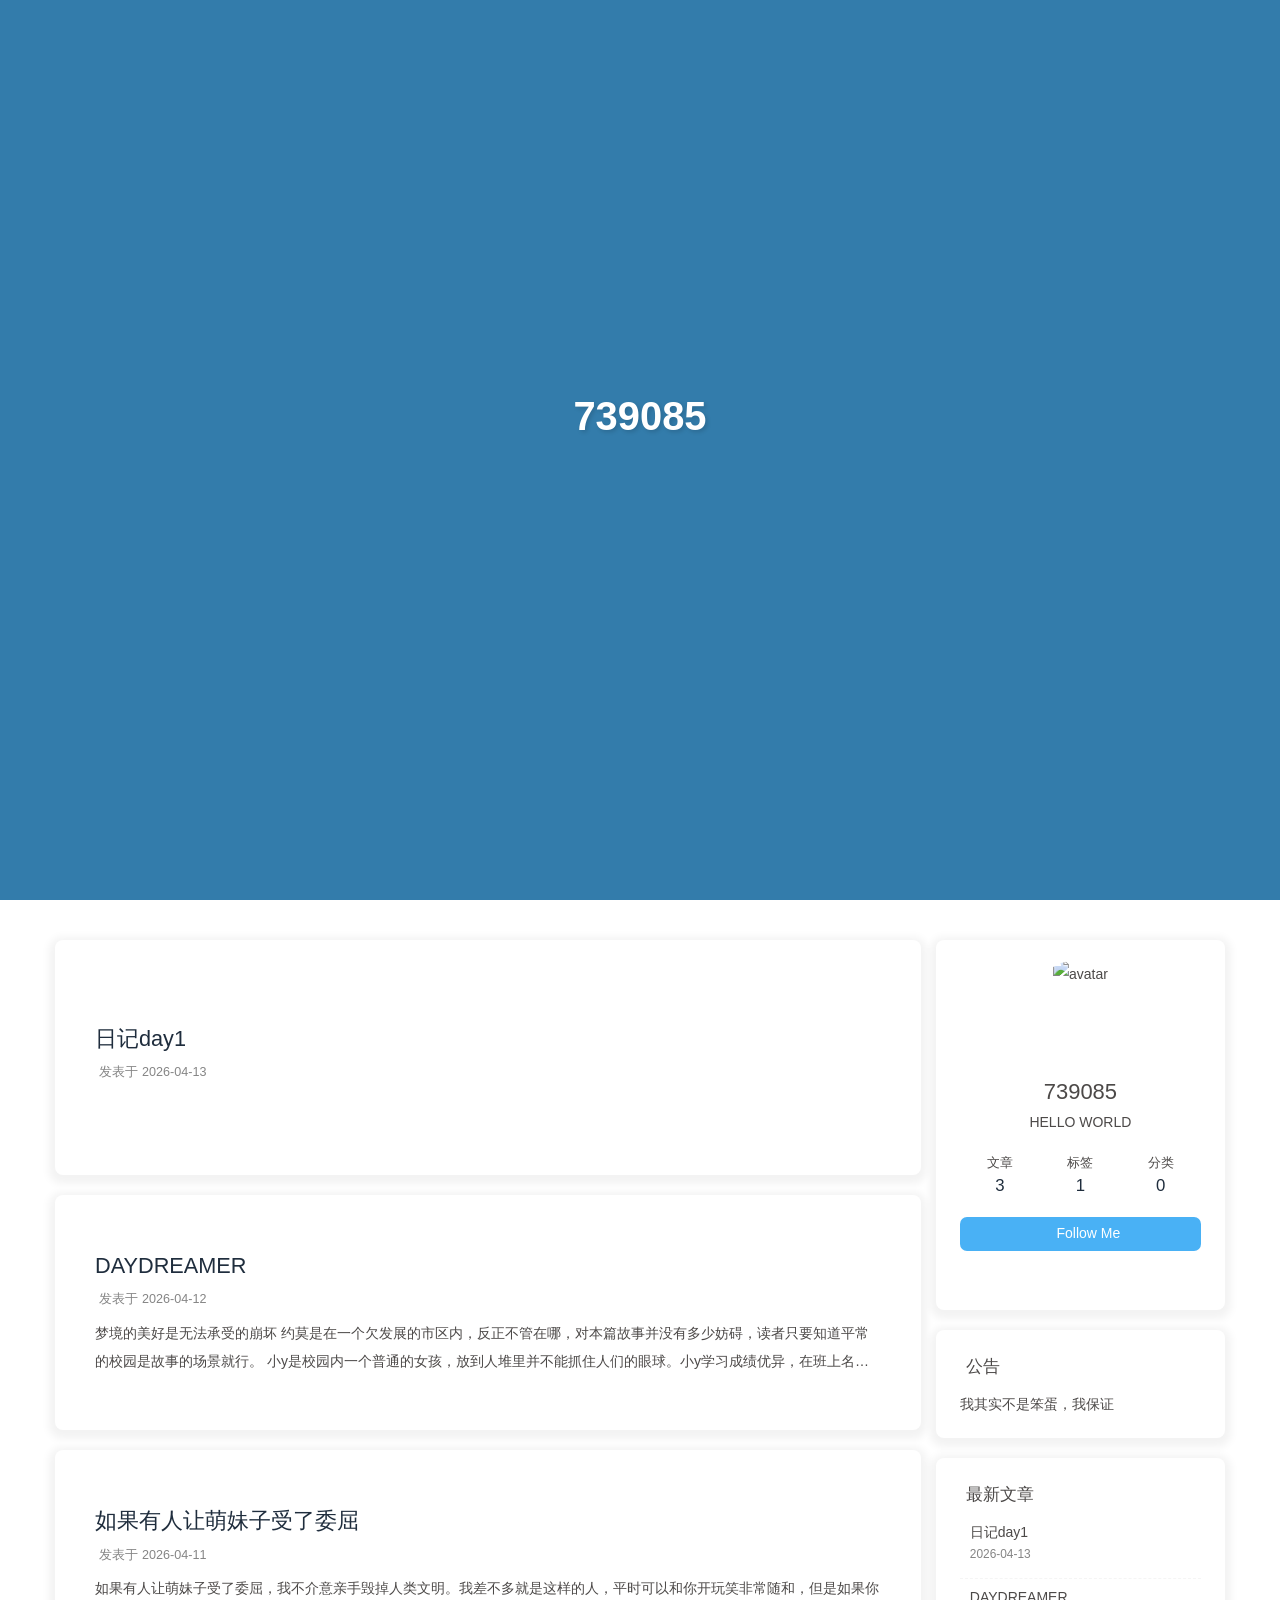
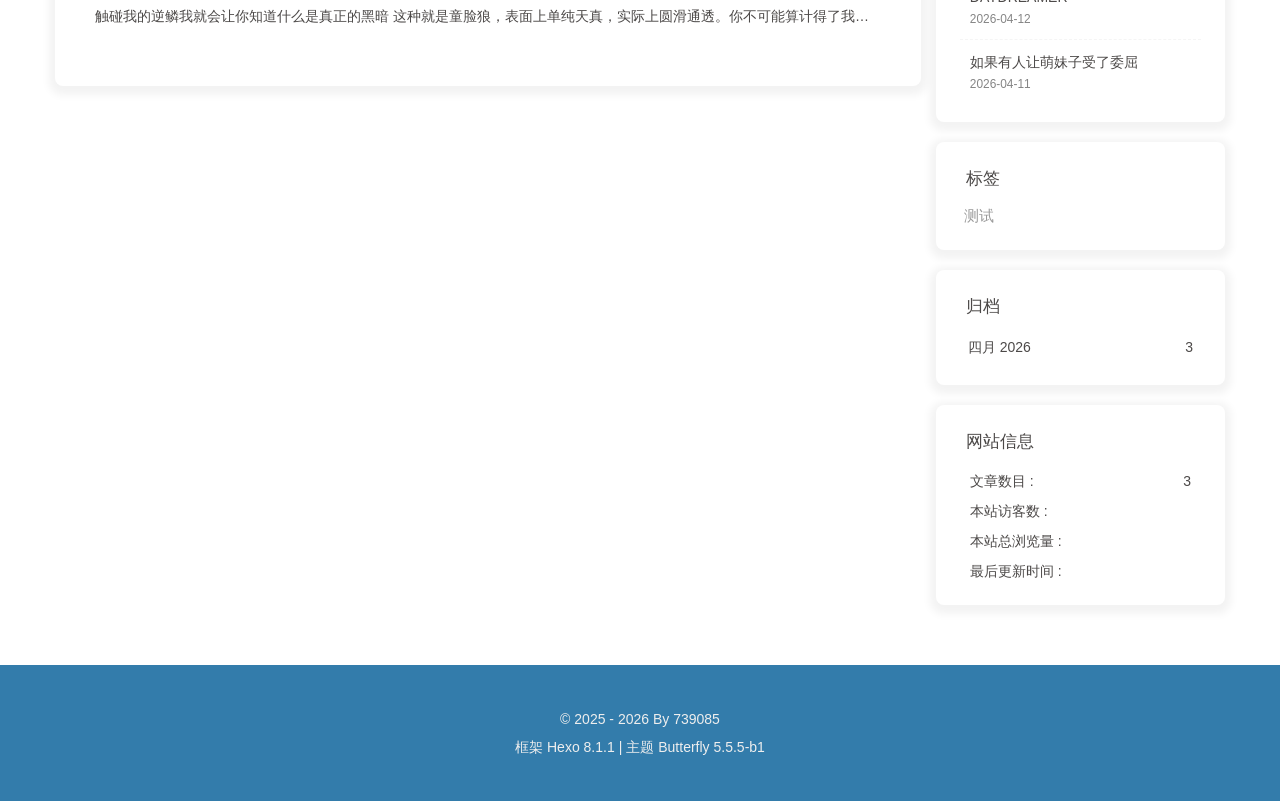
==== index.html @ 6e2aefe9 "Site updated: 2026-04-13 21:39:57" ====
<!DOCTYPE html><html lang="zh-CN" data-theme="light"><head><meta charset="UTF-8"><meta http-equiv="X-UA-Compatible" content="IE=edge"><meta name="viewport" content="width=device-width, initial-scale=1.0,viewport-fit=cover"><title>739085 - 奇点</title><meta name="author" content="739085"><meta name="copyright" content="739085"><meta name="format-detection" content="telephone=no"><meta name="theme-color" content="#ffffff"><meta name="description" content="HELLO WORLD">
<meta property="og:type" content="website">
<meta property="og:title" content="739085">
<meta property="og:url" content="http://example.com/index.html">
<meta property="og:site_name" content="739085">
<meta property="og:description" content="HELLO WORLD">
<meta property="og:locale" content="zh_CN">
<meta property="og:image" content="https://img.cdn1.vip/i/69db8854d2ef4_1775994964.webp">
<meta property="article:author" content="739085">
<meta name="twitter:card" content="summary">
<meta name="twitter:image" content="https://img.cdn1.vip/i/69db8854d2ef4_1775994964.webp"><script type="application/ld+json">{
  "@context": "https://schema.org",
  "@type": "WebSite",
  "name": "739085",
  "alternateName": [
    "奇点",
    "example.com"
  ],
  "url": "http://example.com/"
}</script><link rel="shortcut icon" href="https://img.cdn1.vip/i/69db8854d2ef4_1775994964.webp"><link rel="canonical" href="http://example.com/index.html"><link rel="preconnect" href="//cdn.jsdelivr.net"/><link rel="preconnect" href="//busuanzi.ibruce.info"/><link rel="stylesheet" href="/css/index.css?v=5.5.5-b1"><link rel="stylesheet" href="https://cdn.jsdelivr.net/npm/@fortawesome/fontawesome-free@7.1.0/css/all.min.css"><script>
    (() => {
      
    const saveToLocal = {
      set: (key, value, ttl) => {
        if (!ttl) return
        const expiry = Date.now() + ttl * 86400000
        localStorage.setItem(key, JSON.stringify({ value, expiry }))
      },
      get: key => {
        const itemStr = localStorage.getItem(key)
        if (!itemStr) return undefined
        const { value, expiry } = JSON.parse(itemStr)
        if (Date.now() > expiry) {
          localStorage.removeItem(key)
          return undefined
        }
        return value
      }
    }

    window.btf = {
      saveToLocal,
      getScript: (url, attr = {}) => new Promise((resolve, reject) => {
        const script = document.createElement('script')
        script.src = url
        script.async = true
        Object.entries(attr).forEach(([key, val]) => script.setAttribute(key, val))
        script.onload = script.onreadystatechange = () => {
          if (!script.readyState || /loaded|complete/.test(script.readyState)) resolve()
        }
        script.onerror = reject
        document.head.appendChild(script)
      }),
      getCSS: (url, id) => new Promise((resolve, reject) => {
        const link = document.createElement('link')
        link.rel = 'stylesheet'
        link.href = url
        if (id) link.id = id
        link.onload = link.onreadystatechange = () => {
          if (!link.readyState || /loaded|complete/.test(link.readyState)) resolve()
        }
        link.onerror = reject
        document.head.appendChild(link)
      }),
      addGlobalFn: (key, fn, name = false, parent = window) => {
        if (!false && key.startsWith('pjax')) return
        const globalFn = parent.globalFn || {}
        globalFn[key] = globalFn[key] || {}
        globalFn[key][name || Object.keys(globalFn[key]).length] = fn
        parent.globalFn = globalFn
      }
    }
  
      
      const activateDarkMode = () => {
        document.documentElement.setAttribute('data-theme', 'dark')
        if (document.querySelector('meta[name="theme-color"]') !== null) {
          document.querySelector('meta[name="theme-color"]').setAttribute('content', '#0d0d0d')
        }
      }
      const activateLightMode = () => {
        document.documentElement.setAttribute('data-theme', 'light')
        if (document.querySelector('meta[name="theme-color"]') !== null) {
          document.querySelector('meta[name="theme-color"]').setAttribute('content', '#ffffff')
        }
      }

      btf.activateDarkMode = activateDarkMode
      btf.activateLightMode = activateLightMode

      const theme = saveToLocal.get('theme')
    
          theme === 'dark' ? activateDarkMode() : theme === 'light' ? activateLightMode() : null
        
      
      const asideStatus = saveToLocal.get('aside-status')
      if (asideStatus !== undefined) {
        document.documentElement.classList.toggle('hide-aside', asideStatus === 'hide')
      }
    
      
    const detectApple = () => {
      if (/iPad|iPhone|iPod|Macintosh/.test(navigator.userAgent)) {
        document.documentElement.classList.add('apple')
      }
    }
    detectApple()
  
    })()
  </script><script>const GLOBAL_CONFIG = {
  root: '/',
  algolia: undefined,
  localSearch: undefined,
  translate: undefined,
  highlight: {"plugin":"highlight.js","highlightCopy":true,"highlightLang":true,"highlightHeightLimit":false,"highlightFullpage":false,"highlightMacStyle":true},
  copy: {
    success: '复制成功',
    error: '复制失败',
    noSupport: '浏览器不支持'
  },
  relativeDate: {
    homepage: false,
    post: false
  },
  runtime: '',
  dateSuffix: {
    just: '刚刚',
    min: '分钟前',
    hour: '小时前',
    day: '天前',
    month: '个月前'
  },
  copyright: undefined,
  lightbox: 'null',
  Snackbar: undefined,
  infinitegrid: {
    js: 'https://cdn.jsdelivr.net/npm/@egjs/infinitegrid@4.13.0/dist/infinitegrid.min.js',
    buttonText: '加载更多'
  },
  isPhotoFigcaption: false,
  islazyloadPlugin: false,
  isAnchor: false,
  percent: {
    toc: true,
    rightside: false,
  },
  autoDarkmode: false
}</script><script id="config-diff">var GLOBAL_CONFIG_SITE = {
  title: '739085',
  isHighlightShrink: false,
  isToc: false,
  pageType: 'home'
}</script><meta name="generator" content="Hexo 8.1.1"></head><body><div class="bg-animation" id="web_bg" style="background-image: url(https://img.cdn1.vip/i/69db87c25db3d_1775994818.webp);"></div><div class="page" id="body-wrap"><header class="full_page" id="page-header" style="background-image: url(https://img.cdn1.vip/i/69db87c25db3d_1775994818.webp);"><nav id="nav"><span id="blog-info"><a class="nav-site-title" href="/"><img class="site-icon" src="https://img.cdn1.vip/i/69db8854d2ef4_1775994964.webp" alt="Logo"><span class="site-name">739085</span></a></span><div id="menus"></div></nav><div id="site-info"><h1 id="site-title">739085</h1><div id="site_social_icons"><a class="social-icon" href="https://x.com/739085syy" target="_blank" title="Twitter"><i class="fab fa-twitter" style="color: #1da1f2;"></i></a><a class="social-icon" href="mailto:3023755761@qq.com" target="_blank" title="Email"><i class="fas fa-envelope" style="color: #4a7dbe;"></i></a><a class="social-icon" href="https://space.bilibili.com/411506079" target="_blank" title="Bilibili"><i class="fab fa-bilibili" style="color: #00A1D6;"></i></a><a class="social-icon" href="https://weibo.com/u/7460593080" target="_blank" title="微博"><i class="fab fa-weibo" style="color: #e6162d;"></i></a></div></div><div id="scroll-down"><i class="fas fa-angle-down scroll-down-effects"></i></div></header><main class="layout" id="content-inner"><div class="recent-posts nc" id="recent-posts"><div class="recent-post-items"><div class="recent-post-item"><div class="recent-post-info no-cover"><a class="article-title" href="/2026/04/13/%E6%97%A5%E8%AE%B0day1/" title="日记day1">日记day1</a><div class="article-meta-wrap"><span class="post-meta-date"><i class="far fa-calendar-alt"></i><span class="article-meta-label">发表于</span><time datetime="2026-04-13T13:39:32.000Z" title="发表于 2026-04-13 21:39:32">2026-04-13</time></span></div></div></div><div class="recent-post-item"><div class="recent-post-info no-cover"><a class="article-title" href="/2026/04/12/%E6%B5%8B%E8%AF%952/" title="DAYDREAMER">DAYDREAMER</a><div class="article-meta-wrap"><span class="post-meta-date"><i class="far fa-calendar-alt"></i><span class="article-meta-label">发表于</span><time datetime="2026-04-12T13:01:36.000Z" title="发表于 2026-04-12 21:01:36">2026-04-12</time></span></div><div class="content">梦境的美好是无法承受的崩坏 约莫是在一个欠发展的市区内，反正不管在哪，对本篇故事并没有多少妨碍，读者只要知道平常的校园是故事的场景就行。 小y是校园内一个普通的女孩，放到人堆里并不能抓住人们的眼球。小y学习成绩优异，在班上名列前茅，老师时常夸赞她，并让学生们学习她的刻苦，不过并没什么反响，因为人们都只在乎自己在乎的事情，在枯燥的校园生活中，小y不是能够给他们带来新奇体验的人，所以也就无法被他人在意，更提不上以其为榜样。生活需要愉悦，但交往需要代价，没人愿意费力不讨好，所以没人向她SAY HI。她的性格也决定了她不会主动去和他人发生联系。 她孤僻的性格源于中学时期的一件事。起初，她本是很重视朋友，认为朋友是生活中一缕缕的阳光，照亮了自己的生活。不过一次，朋友在犯了大事后，寻求自己的包庇，小y在经过痛苦的权衡后，选择了真相抑或说是正义，她就像朋友把她推出来一样，将朋友推出来。所以之后她被朋友使用暴力也是再正常不过的事吧，性格变得孤僻也是再正常不过的事吧。但她这次并没有使用真理还是正义保护自己，因为那是朋友，不是吗？不过在此之后，她再也没有交过朋友，当有人想和自己做朋友，最终也因自己的...</div></div></div><div class="recent-post-item"><div class="recent-post-info no-cover"><a class="article-title" href="/2026/04/11/%E6%B5%8B%E8%AF%951/" title="如果有人让萌妹子受了委屈">如果有人让萌妹子受了委屈</a><div class="article-meta-wrap"><span class="post-meta-date"><i class="far fa-calendar-alt"></i><span class="article-meta-label">发表于</span><time datetime="2026-04-11T06:35:50.000Z" title="发表于 2026-04-11 14:35:50">2026-04-11</time></span></div><div class="content">如果有人让萌妹子受了委屈，我不介意亲手毁掉人类文明。我差不多就是这样的人，平时可以和你开玩笑非常随和，但是如果你触碰我的逆鳞我就会让你知道什么是真正的黑暗 这种就是童脸狼，表面上单纯天真，实际上圆滑通透。你不可能算计得了我，因为从一开始你就被我布局了。我是棋手，而你只是棋子，若你违逆我，你会知道什么是残酷和黑暗。我从来不缺雷霆手段也不缺菩萨心肠, 我心中有佛也有魔, 但我把魔深深的封印起来了, 只剩下佛了, 我本想以菩萨心肠面对所有人, 可是有些人非要我把心中的魔解除封印, 那我想问问你们, 当你们面对一个真正的魔现世, 你们还镇的住吗？这样的完美女人就是要溺爱呀，不溺爱难道要怎么办？这么美，这么优秀的女人很难让人不爱吧，你们怎么舍得骂一个这么美的女人？我看你们是真的疯了 </div></div></div></div></div><div class="aside-content" id="aside-content"><div class="card-widget card-info text-center"><div class="avatar-img"><img src="https://img.cdn1.vip/i/69db8854d2ef4_1775994964.webp" onerror="this.onerror=null;this.src='/img/friend_404.gif'" alt="avatar"/></div><div class="author-info-name">739085</div><div class="author-info-description">HELLO WORLD</div><div class="site-data"><a href="/archives/"><div class="headline">文章</div><div class="length-num">3</div></a><a href="/tags/"><div class="headline">标签</div><div class="length-num">1</div></a><a href="/categories/"><div class="headline">分类</div><div class="length-num">0</div></a></div><a id="card-info-btn" target="_blank" rel="noopener" href="https://github.com/3023755761-art"><i class="fab fa-github"></i><span>Follow Me</span></a><div class="card-info-social-icons"><a class="social-icon" href="https://x.com/739085syy" target="_blank" title="Twitter"><i class="fab fa-twitter" style="color: #1da1f2;"></i></a><a class="social-icon" href="mailto:3023755761@qq.com" target="_blank" title="Email"><i class="fas fa-envelope" style="color: #4a7dbe;"></i></a><a class="social-icon" href="https://space.bilibili.com/411506079" target="_blank" title="Bilibili"><i class="fab fa-bilibili" style="color: #00A1D6;"></i></a><a class="social-icon" href="https://weibo.com/u/7460593080" target="_blank" title="微博"><i class="fab fa-weibo" style="color: #e6162d;"></i></a></div></div><div class="card-widget card-announcement"><div class="item-headline"><i class="fas fa-bullhorn fa-shake"></i><span>公告</span></div><div class="announcement_content">我其实不是笨蛋，我保证</div></div><div class="sticky_layout"><div class="card-widget card-recent-post"><div class="item-headline"><i class="fas fa-history"></i><span>最新文章</span></div><div class="aside-list"><div class="aside-list-item no-cover"><div class="content"><a class="title" href="/2026/04/13/%E6%97%A5%E8%AE%B0day1/" title="日记day1">日记day1</a><time datetime="2026-04-13T13:39:32.000Z" title="发表于 2026-04-13 21:39:32">2026-04-13</time></div></div><div class="aside-list-item no-cover"><div class="content"><a class="title" href="/2026/04/12/%E6%B5%8B%E8%AF%952/" title="DAYDREAMER">DAYDREAMER</a><time datetime="2026-04-12T13:01:36.000Z" title="发表于 2026-04-12 21:01:36">2026-04-12</time></div></div><div class="aside-list-item no-cover"><div class="content"><a class="title" href="/2026/04/11/%E6%B5%8B%E8%AF%951/" title="如果有人让萌妹子受了委屈">如果有人让萌妹子受了委屈</a><time datetime="2026-04-11T06:35:50.000Z" title="发表于 2026-04-11 14:35:50">2026-04-11</time></div></div></div></div><div class="card-widget card-tags"><div class="item-headline"><i class="fas fa-tags"></i><span>标签</span></div><div class="card-tag-cloud"><a href="/tags/%E6%B5%8B%E8%AF%95/" style="font-size: 1.1em; color: #999">测试</a></div></div><div class="card-widget card-archives">
    <div class="item-headline">
      <i class="fas fa-archive"></i>
      <span>归档</span>
      
    </div>
  
    <ul class="card-archive-list">
      
        <li class="card-archive-list-item">
          <a class="card-archive-list-link" href="/archives/2026/04/">
            <span class="card-archive-list-date">
              四月 2026
            </span>
            <span class="card-archive-list-count">3</span>
          </a>
        </li>
      
    </ul>
  </div><div class="card-widget card-webinfo"><div class="item-headline"><i class="fas fa-chart-line"></i><span>网站信息</span></div><div class="webinfo"><div class="webinfo-item"><div class="item-name">文章数目 :</div><div class="item-count">3</div></div><div class="webinfo-item"><div class="item-name">本站访客数 :</div><div class="item-count" id="busuanzi_value_site_uv"><i class="fa-solid fa-spinner fa-spin"></i></div></div><div class="webinfo-item"><div class="item-name">本站总浏览量 :</div><div class="item-count" id="busuanzi_value_site_pv"><i class="fa-solid fa-spinner fa-spin"></i></div></div><div class="webinfo-item"><div class="item-name">最后更新时间 :</div><div class="item-count" id="last-push-date" data-lastPushDate="2026-04-13T13:39:54.708Z"><i class="fa-solid fa-spinner fa-spin"></i></div></div></div></div></div></div></main><footer id="footer" style="background-image: url(https://img.cdn1.vip/i/69db87c25db3d_1775994818.webp);"><div class="footer-other"><div class="footer-copyright"><span class="copyright">&copy;&nbsp;2025 - 2026 By 739085</span><span class="framework-info"><span>框架 </span><a target="_blank" rel="noopener" href="https://hexo.io">Hexo 8.1.1</a><span class="footer-separator">|</span><span>主题 </span><a target="_blank" rel="noopener" href="https://github.com/jerryc127/hexo-theme-butterfly">Butterfly 5.5.5-b1</a></span></div></div></footer></div><div id="rightside"><div id="rightside-config-hide"><button id="darkmode" type="button" title="日间和夜间模式切换"><i class="fas fa-adjust"></i></button><button id="hide-aside-btn" type="button" title="单栏和双栏切换"><i class="fas fa-arrows-alt-h"></i></button></div><div id="rightside-config-show"><button id="rightside-config" type="button" title="设置"><i class="fas fa-cog fa-spin"></i></button><button id="go-up" type="button" title="回到顶部"><span class="scroll-percent"></span><i class="fas fa-arrow-up"></i></button></div></div><div><script src="/js/utils.js?v=5.5.5-b1"></script><script src="/js/main.js?v=5.5.5-b1"></script><div class="js-pjax"></div><script async data-pjax src="//busuanzi.ibruce.info/busuanzi/2.3/busuanzi.pure.mini.js"></script></div></body></html>
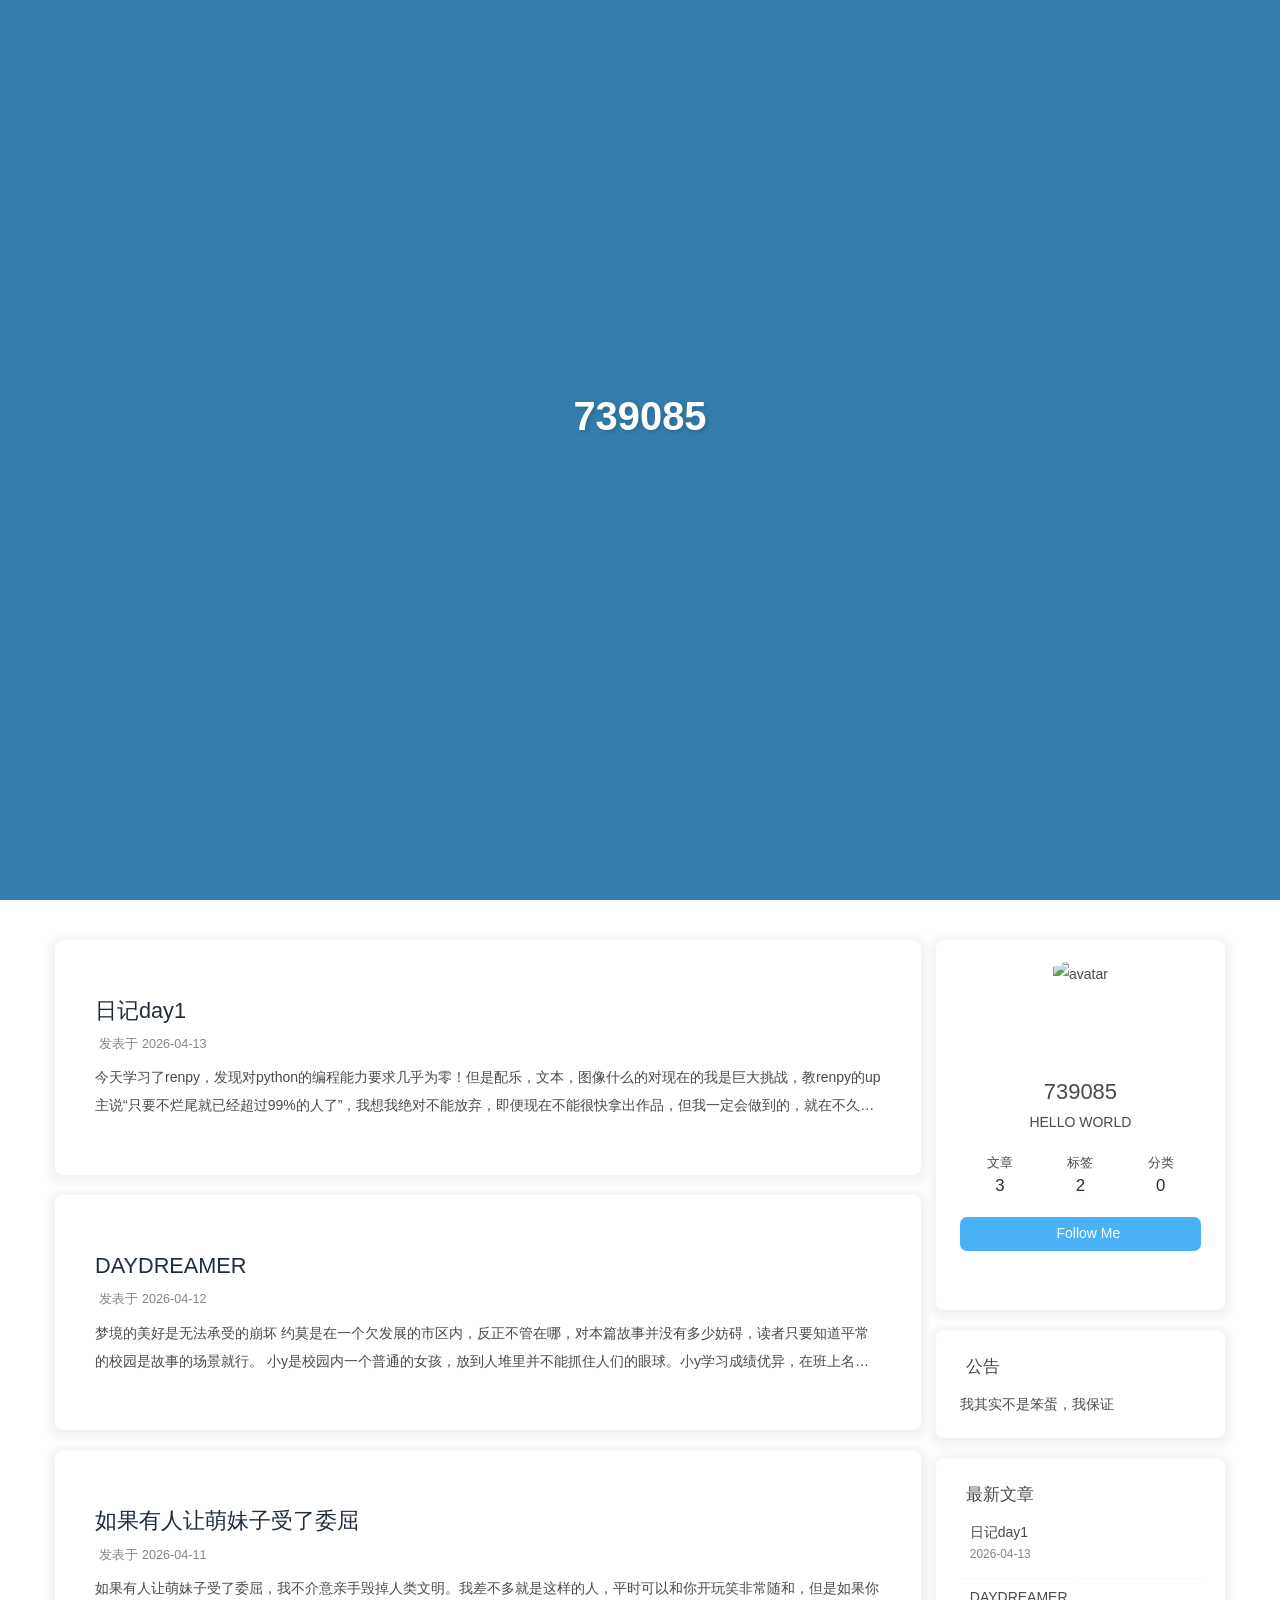
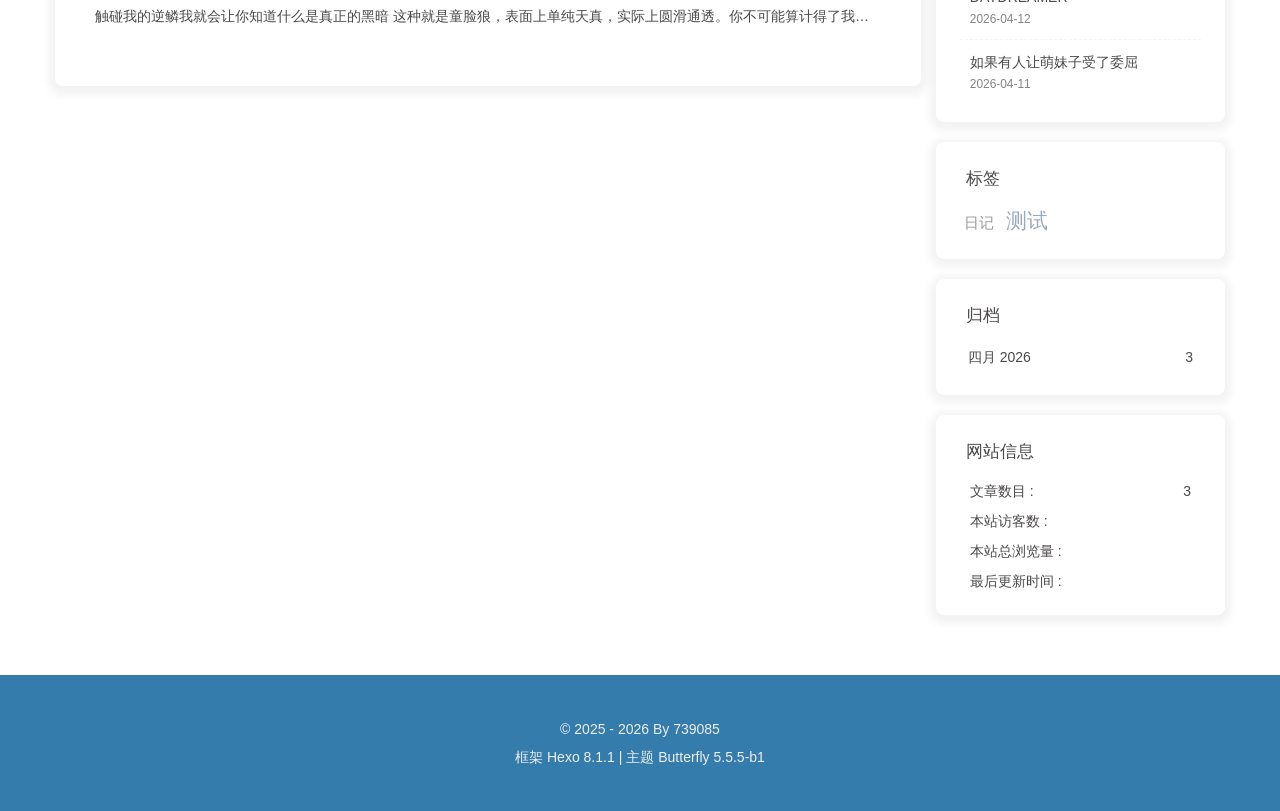
==== commit 7db5eef5: "Site updated: 2026-04-14 17:29:22" ====
--- a/index.html
+++ b/index.html
@@ -150,7 +150,7 @@
   isHighlightShrink: false,
   isToc: false,
   pageType: 'home'
-}</script><meta name="generator" content="Hexo 8.1.1"></head><body><div class="bg-animation" id="web_bg" style="background-image: url(https://img.cdn1.vip/i/69db87c25db3d_1775994818.webp);"></div><div class="page" id="body-wrap"><header class="full_page" id="page-header" style="background-image: url(https://img.cdn1.vip/i/69db87c25db3d_1775994818.webp);"><nav id="nav"><span id="blog-info"><a class="nav-site-title" href="/"><img class="site-icon" src="https://img.cdn1.vip/i/69db8854d2ef4_1775994964.webp" alt="Logo"><span class="site-name">739085</span></a></span><div id="menus"></div></nav><div id="site-info"><h1 id="site-title">739085</h1><div id="site_social_icons"><a class="social-icon" href="https://x.com/739085syy" target="_blank" title="Twitter"><i class="fab fa-twitter" style="color: #1da1f2;"></i></a><a class="social-icon" href="mailto:3023755761@qq.com" target="_blank" title="Email"><i class="fas fa-envelope" style="color: #4a7dbe;"></i></a><a class="social-icon" href="https://space.bilibili.com/411506079" target="_blank" title="Bilibili"><i class="fab fa-bilibili" style="color: #00A1D6;"></i></a><a class="social-icon" href="https://weibo.com/u/7460593080" target="_blank" title="微博"><i class="fab fa-weibo" style="color: #e6162d;"></i></a></div></div><div id="scroll-down"><i class="fas fa-angle-down scroll-down-effects"></i></div></header><main class="layout" id="content-inner"><div class="recent-posts nc" id="recent-posts"><div class="recent-post-items"><div class="recent-post-item"><div class="recent-post-info no-cover"><a class="article-title" href="/2026/04/13/%E6%97%A5%E8%AE%B0day1/" title="日记day1">日记day1</a><div class="article-meta-wrap"><span class="post-meta-date"><i class="far fa-calendar-alt"></i><span class="article-meta-label">发表于</span><time datetime="2026-04-13T13:39:32.000Z" title="发表于 2026-04-13 21:39:32">2026-04-13</time></span></div></div></div><div class="recent-post-item"><div class="recent-post-info no-cover"><a class="article-title" href="/2026/04/12/%E6%B5%8B%E8%AF%952/" title="DAYDREAMER">DAYDREAMER</a><div class="article-meta-wrap"><span class="post-meta-date"><i class="far fa-calendar-alt"></i><span class="article-meta-label">发表于</span><time datetime="2026-04-12T13:01:36.000Z" title="发表于 2026-04-12 21:01:36">2026-04-12</time></span></div><div class="content">梦境的美好是无法承受的崩坏 约莫是在一个欠发展的市区内，反正不管在哪，对本篇故事并没有多少妨碍，读者只要知道平常的校园是故事的场景就行。 小y是校园内一个普通的女孩，放到人堆里并不能抓住人们的眼球。小y学习成绩优异，在班上名列前茅，老师时常夸赞她，并让学生们学习她的刻苦，不过并没什么反响，因为人们都只在乎自己在乎的事情，在枯燥的校园生活中，小y不是能够给他们带来新奇体验的人，所以也就无法被他人在意，更提不上以其为榜样。生活需要愉悦，但交往需要代价，没人愿意费力不讨好，所以没人向她SAY HI。她的性格也决定了她不会主动去和他人发生联系。 她孤僻的性格源于中学时期的一件事。起初，她本是很重视朋友，认为朋友是生活中一缕缕的阳光，照亮了自己的生活。不过一次，朋友在犯了大事后，寻求自己的包庇，小y在经过痛苦的权衡后，选择了真相抑或说是正义，她就像朋友把她推出来一样，将朋友推出来。所以之后她被朋友使用暴力也是再正常不过的事吧，性格变得孤僻也是再正常不过的事吧。但她这次并没有使用真理还是正义保护自己，因为那是朋友，不是吗？不过在此之后，她再也没有交过朋友，当有人想和自己做朋友，最终也因自己的...</div></div></div><div class="recent-post-item"><div class="recent-post-info no-cover"><a class="article-title" href="/2026/04/11/%E6%B5%8B%E8%AF%951/" title="如果有人让萌妹子受了委屈">如果有人让萌妹子受了委屈</a><div class="article-meta-wrap"><span class="post-meta-date"><i class="far fa-calendar-alt"></i><span class="article-meta-label">发表于</span><time datetime="2026-04-11T06:35:50.000Z" title="发表于 2026-04-11 14:35:50">2026-04-11</time></span></div><div class="content">如果有人让萌妹子受了委屈，我不介意亲手毁掉人类文明。我差不多就是这样的人，平时可以和你开玩笑非常随和，但是如果你触碰我的逆鳞我就会让你知道什么是真正的黑暗 这种就是童脸狼，表面上单纯天真，实际上圆滑通透。你不可能算计得了我，因为从一开始你就被我布局了。我是棋手，而你只是棋子，若你违逆我，你会知道什么是残酷和黑暗。我从来不缺雷霆手段也不缺菩萨心肠, 我心中有佛也有魔, 但我把魔深深的封印起来了, 只剩下佛了, 我本想以菩萨心肠面对所有人, 可是有些人非要我把心中的魔解除封印, 那我想问问你们, 当你们面对一个真正的魔现世, 你们还镇的住吗？这样的完美女人就是要溺爱呀，不溺爱难道要怎么办？这么美，这么优秀的女人很难让人不爱吧，你们怎么舍得骂一个这么美的女人？我看你们是真的疯了 </div></div></div></div></div><div class="aside-content" id="aside-content"><div class="card-widget card-info text-center"><div class="avatar-img"><img src="https://img.cdn1.vip/i/69db8854d2ef4_1775994964.webp" onerror="this.onerror=null;this.src='/img/friend_404.gif'" alt="avatar"/></div><div class="author-info-name">739085</div><div class="author-info-description">HELLO WORLD</div><div class="site-data"><a href="/archives/"><div class="headline">文章</div><div class="length-num">3</div></a><a href="/tags/"><div class="headline">标签</div><div class="length-num">1</div></a><a href="/categories/"><div class="headline">分类</div><div class="length-num">0</div></a></div><a id="card-info-btn" target="_blank" rel="noopener" href="https://github.com/3023755761-art"><i class="fab fa-github"></i><span>Follow Me</span></a><div class="card-info-social-icons"><a class="social-icon" href="https://x.com/739085syy" target="_blank" title="Twitter"><i class="fab fa-twitter" style="color: #1da1f2;"></i></a><a class="social-icon" href="mailto:3023755761@qq.com" target="_blank" title="Email"><i class="fas fa-envelope" style="color: #4a7dbe;"></i></a><a class="social-icon" href="https://space.bilibili.com/411506079" target="_blank" title="Bilibili"><i class="fab fa-bilibili" style="color: #00A1D6;"></i></a><a class="social-icon" href="https://weibo.com/u/7460593080" target="_blank" title="微博"><i class="fab fa-weibo" style="color: #e6162d;"></i></a></div></div><div class="card-widget card-announcement"><div class="item-headline"><i class="fas fa-bullhorn fa-shake"></i><span>公告</span></div><div class="announcement_content">我其实不是笨蛋，我保证</div></div><div class="sticky_layout"><div class="card-widget card-recent-post"><div class="item-headline"><i class="fas fa-history"></i><span>最新文章</span></div><div class="aside-list"><div class="aside-list-item no-cover"><div class="content"><a class="title" href="/2026/04/13/%E6%97%A5%E8%AE%B0day1/" title="日记day1">日记day1</a><time datetime="2026-04-13T13:39:32.000Z" title="发表于 2026-04-13 21:39:32">2026-04-13</time></div></div><div class="aside-list-item no-cover"><div class="content"><a class="title" href="/2026/04/12/%E6%B5%8B%E8%AF%952/" title="DAYDREAMER">DAYDREAMER</a><time datetime="2026-04-12T13:01:36.000Z" title="发表于 2026-04-12 21:01:36">2026-04-12</time></div></div><div class="aside-list-item no-cover"><div class="content"><a class="title" href="/2026/04/11/%E6%B5%8B%E8%AF%951/" title="如果有人让萌妹子受了委屈">如果有人让萌妹子受了委屈</a><time datetime="2026-04-11T06:35:50.000Z" title="发表于 2026-04-11 14:35:50">2026-04-11</time></div></div></div></div><div class="card-widget card-tags"><div class="item-headline"><i class="fas fa-tags"></i><span>标签</span></div><div class="card-tag-cloud"><a href="/tags/%E6%B5%8B%E8%AF%95/" style="font-size: 1.1em; color: #999">测试</a></div></div><div class="card-widget card-archives">
+}</script><meta name="generator" content="Hexo 8.1.1"></head><body><div class="bg-animation" id="web_bg" style="background-image: url(https://img.cdn1.vip/i/69db87c25db3d_1775994818.webp);"></div><div class="page" id="body-wrap"><header class="full_page" id="page-header" style="background-image: url(https://img.cdn1.vip/i/69db87c25db3d_1775994818.webp);"><nav id="nav"><span id="blog-info"><a class="nav-site-title" href="/"><img class="site-icon" src="https://img.cdn1.vip/i/69db8854d2ef4_1775994964.webp" alt="Logo"><span class="site-name">739085</span></a></span><div id="menus"></div></nav><div id="site-info"><h1 id="site-title">739085</h1><div id="site_social_icons"><a class="social-icon" href="https://x.com/739085syy" target="_blank" title="Twitter"><i class="fab fa-twitter" style="color: #1da1f2;"></i></a><a class="social-icon" href="mailto:3023755761@qq.com" target="_blank" title="Email"><i class="fas fa-envelope" style="color: #4a7dbe;"></i></a><a class="social-icon" href="https://space.bilibili.com/411506079" target="_blank" title="Bilibili"><i class="fab fa-bilibili" style="color: #00A1D6;"></i></a><a class="social-icon" href="https://weibo.com/u/7460593080" target="_blank" title="微博"><i class="fab fa-weibo" style="color: #e6162d;"></i></a></div></div><div id="scroll-down"><i class="fas fa-angle-down scroll-down-effects"></i></div></header><main class="layout" id="content-inner"><div class="recent-posts nc" id="recent-posts"><div class="recent-post-items"><div class="recent-post-item"><div class="recent-post-info no-cover"><a class="article-title" href="/2026/04/13/%E6%97%A5%E8%AE%B0day1/" title="日记day1">日记day1</a><div class="article-meta-wrap"><span class="post-meta-date"><i class="far fa-calendar-alt"></i><span class="article-meta-label">发表于</span><time datetime="2026-04-13T13:39:32.000Z" title="发表于 2026-04-13 21:39:32">2026-04-13</time></span></div><div class="content">今天学习了renpy，发现对python的编程能力要求几乎为零！但是配乐，文本，图像什么的对现在的我是巨大挑战，教renpy的up主说“只要不烂尾就已经超过99%的人了”，我想我绝对不能放弃，即便现在不能很快拿出作品，但我一定会做到的，就在不久的将来。 【【四小时速成Renpy】python也要谈恋爱！零基础-&gt;精通galgame制作】 https://www.bilibili.com/video/BV19y4y1e7UV/?p=2&amp;share_source=copy_web&amp;vd_source=ecb0dcc53cae4f696c45b1fbf02b7b03 </div></div></div><div class="recent-post-item"><div class="recent-post-info no-cover"><a class="article-title" href="/2026/04/12/%E6%B5%8B%E8%AF%952/" title="DAYDREAMER">DAYDREAMER</a><div class="article-meta-wrap"><span class="post-meta-date"><i class="far fa-calendar-alt"></i><span class="article-meta-label">发表于</span><time datetime="2026-04-12T13:01:36.000Z" title="发表于 2026-04-12 21:01:36">2026-04-12</time></span></div><div class="content">梦境的美好是无法承受的崩坏 约莫是在一个欠发展的市区内，反正不管在哪，对本篇故事并没有多少妨碍，读者只要知道平常的校园是故事的场景就行。 小y是校园内一个普通的女孩，放到人堆里并不能抓住人们的眼球。小y学习成绩优异，在班上名列前茅，老师时常夸赞她，并让学生们学习她的刻苦，不过并没什么反响，因为人们都只在乎自己在乎的事情，在枯燥的校园生活中，小y不是能够给他们带来新奇体验的人，所以也就无法被他人在意，更提不上以其为榜样。生活需要愉悦，但交往需要代价，没人愿意费力不讨好，所以没人向她SAY HI。她的性格也决定了她不会主动去和他人发生联系。 她孤僻的性格源于中学时期的一件事。起初，她本是很重视朋友，认为朋友是生活中一缕缕的阳光，照亮了自己的生活。不过一次，朋友在犯了大事后，寻求自己的包庇，小y在经过痛苦的权衡后，选择了真相抑或说是正义，她就像朋友把她推出来一样，将朋友推出来。所以之后她被朋友使用暴力也是再正常不过的事吧，性格变得孤僻也是再正常不过的事吧。但她这次并没有使用真理还是正义保护自己，因为那是朋友，不是吗？不过在此之后，她再也没有交过朋友，当有人想和自己做朋友，最终也因自己的...</div></div></div><div class="recent-post-item"><div class="recent-post-info no-cover"><a class="article-title" href="/2026/04/11/%E6%B5%8B%E8%AF%951/" title="如果有人让萌妹子受了委屈">如果有人让萌妹子受了委屈</a><div class="article-meta-wrap"><span class="post-meta-date"><i class="far fa-calendar-alt"></i><span class="article-meta-label">发表于</span><time datetime="2026-04-11T06:35:50.000Z" title="发表于 2026-04-11 14:35:50">2026-04-11</time></span></div><div class="content">如果有人让萌妹子受了委屈，我不介意亲手毁掉人类文明。我差不多就是这样的人，平时可以和你开玩笑非常随和，但是如果你触碰我的逆鳞我就会让你知道什么是真正的黑暗 这种就是童脸狼，表面上单纯天真，实际上圆滑通透。你不可能算计得了我，因为从一开始你就被我布局了。我是棋手，而你只是棋子，若你违逆我，你会知道什么是残酷和黑暗。我从来不缺雷霆手段也不缺菩萨心肠, 我心中有佛也有魔, 但我把魔深深的封印起来了, 只剩下佛了, 我本想以菩萨心肠面对所有人, 可是有些人非要我把心中的魔解除封印, 那我想问问你们, 当你们面对一个真正的魔现世, 你们还镇的住吗？这样的完美女人就是要溺爱呀，不溺爱难道要怎么办？这么美，这么优秀的女人很难让人不爱吧，你们怎么舍得骂一个这么美的女人？我看你们是真的疯了 </div></div></div></div></div><div class="aside-content" id="aside-content"><div class="card-widget card-info text-center"><div class="avatar-img"><img src="https://img.cdn1.vip/i/69db8854d2ef4_1775994964.webp" onerror="this.onerror=null;this.src='/img/friend_404.gif'" alt="avatar"/></div><div class="author-info-name">739085</div><div class="author-info-description">HELLO WORLD</div><div class="site-data"><a href="/archives/"><div class="headline">文章</div><div class="length-num">3</div></a><a href="/tags/"><div class="headline">标签</div><div class="length-num">2</div></a><a href="/categories/"><div class="headline">分类</div><div class="length-num">0</div></a></div><a id="card-info-btn" target="_blank" rel="noopener" href="https://github.com/3023755761-art"><i class="fab fa-github"></i><span>Follow Me</span></a><div class="card-info-social-icons"><a class="social-icon" href="https://x.com/739085syy" target="_blank" title="Twitter"><i class="fab fa-twitter" style="color: #1da1f2;"></i></a><a class="social-icon" href="mailto:3023755761@qq.com" target="_blank" title="Email"><i class="fas fa-envelope" style="color: #4a7dbe;"></i></a><a class="social-icon" href="https://space.bilibili.com/411506079" target="_blank" title="Bilibili"><i class="fab fa-bilibili" style="color: #00A1D6;"></i></a><a class="social-icon" href="https://weibo.com/u/7460593080" target="_blank" title="微博"><i class="fab fa-weibo" style="color: #e6162d;"></i></a></div></div><div class="card-widget card-announcement"><div class="item-headline"><i class="fas fa-bullhorn fa-shake"></i><span>公告</span></div><div class="announcement_content">我其实不是笨蛋，我保证</div></div><div class="sticky_layout"><div class="card-widget card-recent-post"><div class="item-headline"><i class="fas fa-history"></i><span>最新文章</span></div><div class="aside-list"><div class="aside-list-item no-cover"><div class="content"><a class="title" href="/2026/04/13/%E6%97%A5%E8%AE%B0day1/" title="日记day1">日记day1</a><time datetime="2026-04-13T13:39:32.000Z" title="发表于 2026-04-13 21:39:32">2026-04-13</time></div></div><div class="aside-list-item no-cover"><div class="content"><a class="title" href="/2026/04/12/%E6%B5%8B%E8%AF%952/" title="DAYDREAMER">DAYDREAMER</a><time datetime="2026-04-12T13:01:36.000Z" title="发表于 2026-04-12 21:01:36">2026-04-12</time></div></div><div class="aside-list-item no-cover"><div class="content"><a class="title" href="/2026/04/11/%E6%B5%8B%E8%AF%951/" title="如果有人让萌妹子受了委屈">如果有人让萌妹子受了委屈</a><time datetime="2026-04-11T06:35:50.000Z" title="发表于 2026-04-11 14:35:50">2026-04-11</time></div></div></div></div><div class="card-widget card-tags"><div class="item-headline"><i class="fas fa-tags"></i><span>标签</span></div><div class="card-tag-cloud"><a href="/tags/%E6%97%A5%E8%AE%B0/" style="font-size: 1.1em; color: #999">日记</a> <a href="/tags/%E6%B5%8B%E8%AF%95/" style="font-size: 1.5em; color: #99a9bf">测试</a></div></div><div class="card-widget card-archives">
     <div class="item-headline">
       <i class="fas fa-archive"></i>
       <span>归档</span>
@@ -169,4 +169,4 @@
         </li>
       
     </ul>
-  </div><div class="card-widget card-webinfo"><div class="item-headline"><i class="fas fa-chart-line"></i><span>网站信息</span></div><div class="webinfo"><div class="webinfo-item"><div class="item-name">文章数目 :</div><div class="item-count">3</div></div><div class="webinfo-item"><div class="item-name">本站访客数 :</div><div class="item-count" id="busuanzi_value_site_uv"><i class="fa-solid fa-spinner fa-spin"></i></div></div><div class="webinfo-item"><div class="item-name">本站总浏览量 :</div><div class="item-count" id="busuanzi_value_site_pv"><i class="fa-solid fa-spinner fa-spin"></i></div></div><div class="webinfo-item"><div class="item-name">最后更新时间 :</div><div class="item-count" id="last-push-date" data-lastPushDate="2026-04-13T13:39:54.708Z"><i class="fa-solid fa-spinner fa-spin"></i></div></div></div></div></div></div></main><footer id="footer" style="background-image: url(https://img.cdn1.vip/i/69db87c25db3d_1775994818.webp);"><div class="footer-other"><div class="footer-copyright"><span class="copyright">&copy;&nbsp;2025 - 2026 By 739085</span><span class="framework-info"><span>框架 </span><a target="_blank" rel="noopener" href="https://hexo.io">Hexo 8.1.1</a><span class="footer-separator">|</span><span>主题 </span><a target="_blank" rel="noopener" href="https://github.com/jerryc127/hexo-theme-butterfly">Butterfly 5.5.5-b1</a></span></div></div></footer></div><div id="rightside"><div id="rightside-config-hide"><button id="darkmode" type="button" title="日间和夜间模式切换"><i class="fas fa-adjust"></i></button><button id="hide-aside-btn" type="button" title="单栏和双栏切换"><i class="fas fa-arrows-alt-h"></i></button></div><div id="rightside-config-show"><button id="rightside-config" type="button" title="设置"><i class="fas fa-cog fa-spin"></i></button><button id="go-up" type="button" title="回到顶部"><span class="scroll-percent"></span><i class="fas fa-arrow-up"></i></button></div></div><div><script src="/js/utils.js?v=5.5.5-b1"></script><script src="/js/main.js?v=5.5.5-b1"></script><div class="js-pjax"></div><script async data-pjax src="//busuanzi.ibruce.info/busuanzi/2.3/busuanzi.pure.mini.js"></script></div></body></html>+  </div><div class="card-widget card-webinfo"><div class="item-headline"><i class="fas fa-chart-line"></i><span>网站信息</span></div><div class="webinfo"><div class="webinfo-item"><div class="item-name">文章数目 :</div><div class="item-count">3</div></div><div class="webinfo-item"><div class="item-name">本站访客数 :</div><div class="item-count" id="busuanzi_value_site_uv"><i class="fa-solid fa-spinner fa-spin"></i></div></div><div class="webinfo-item"><div class="item-name">本站总浏览量 :</div><div class="item-count" id="busuanzi_value_site_pv"><i class="fa-solid fa-spinner fa-spin"></i></div></div><div class="webinfo-item"><div class="item-name">最后更新时间 :</div><div class="item-count" id="last-push-date" data-lastPushDate="2026-04-14T09:29:19.640Z"><i class="fa-solid fa-spinner fa-spin"></i></div></div></div></div></div></div></main><footer id="footer" style="background-image: url(https://img.cdn1.vip/i/69db87c25db3d_1775994818.webp);"><div class="footer-other"><div class="footer-copyright"><span class="copyright">&copy;&nbsp;2025 - 2026 By 739085</span><span class="framework-info"><span>框架 </span><a target="_blank" rel="noopener" href="https://hexo.io">Hexo 8.1.1</a><span class="footer-separator">|</span><span>主题 </span><a target="_blank" rel="noopener" href="https://github.com/jerryc127/hexo-theme-butterfly">Butterfly 5.5.5-b1</a></span></div></div></footer></div><div id="rightside"><div id="rightside-config-hide"><button id="darkmode" type="button" title="日间和夜间模式切换"><i class="fas fa-adjust"></i></button><button id="hide-aside-btn" type="button" title="单栏和双栏切换"><i class="fas fa-arrows-alt-h"></i></button></div><div id="rightside-config-show"><button id="rightside-config" type="button" title="设置"><i class="fas fa-cog fa-spin"></i></button><button id="go-up" type="button" title="回到顶部"><span class="scroll-percent"></span><i class="fas fa-arrow-up"></i></button></div></div><div><script src="/js/utils.js?v=5.5.5-b1"></script><script src="/js/main.js?v=5.5.5-b1"></script><div class="js-pjax"></div><script async data-pjax src="//busuanzi.ibruce.info/busuanzi/2.3/busuanzi.pure.mini.js"></script></div></body></html>
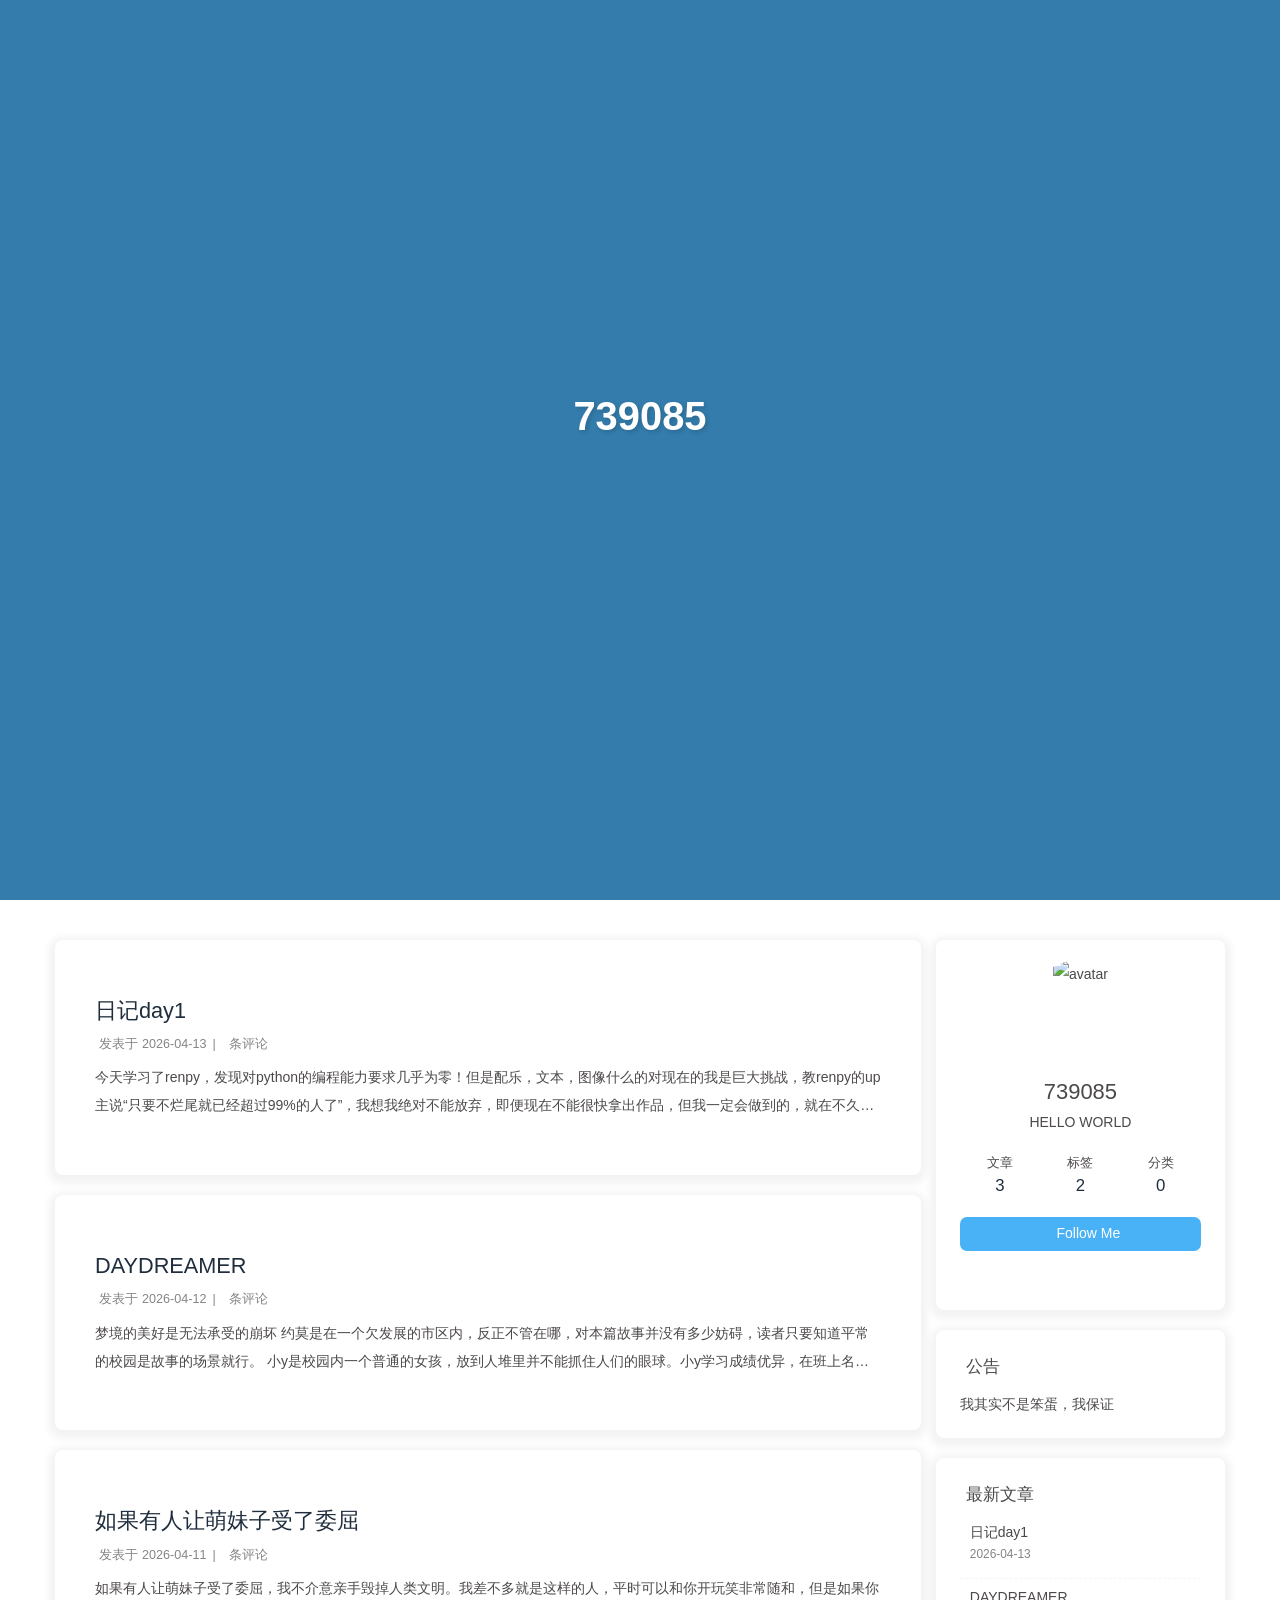
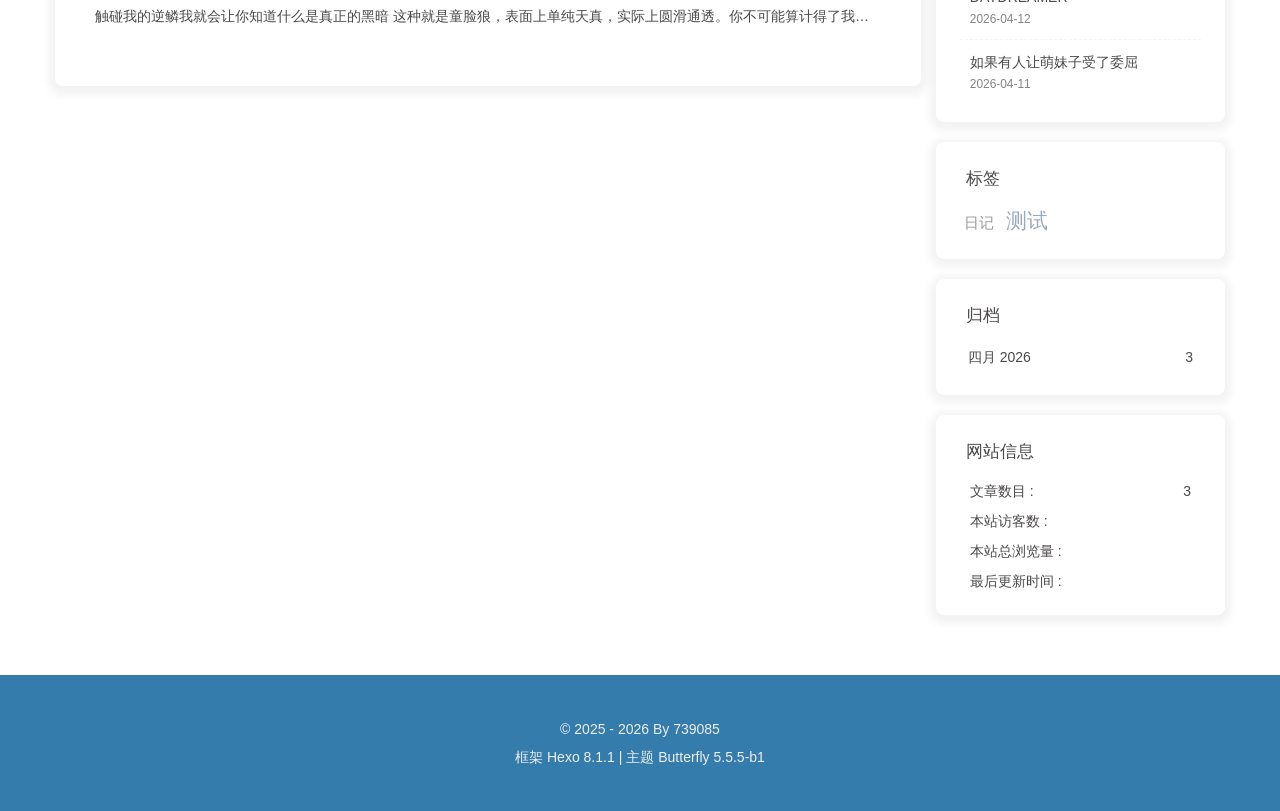
==== commit ca652ceb: "Site updated: 2026-04-18 17:05:50" ====
--- a/index.html
+++ b/index.html
@@ -1,7 +1,7 @@
 <!DOCTYPE html><html lang="zh-CN" data-theme="light"><head><meta charset="UTF-8"><meta http-equiv="X-UA-Compatible" content="IE=edge"><meta name="viewport" content="width=device-width, initial-scale=1.0,viewport-fit=cover"><title>739085 - 奇点</title><meta name="author" content="739085"><meta name="copyright" content="739085"><meta name="format-detection" content="telephone=no"><meta name="theme-color" content="#ffffff"><meta name="description" content="HELLO WORLD">
 <meta property="og:type" content="website">
 <meta property="og:title" content="739085">
-<meta property="og:url" content="http://example.com/index.html">
+<meta property="og:url" content="https://3023755761-art.github.io/index.html">
 <meta property="og:site_name" content="739085">
 <meta property="og:description" content="HELLO WORLD">
 <meta property="og:locale" content="zh_CN">
@@ -13,11 +13,13 @@
   "@type": "WebSite",
   "name": "739085",
   "alternateName": [
+    "奇点博客",
+    "技术与生活的思考",
     "奇点",
-    "example.com"
+    "3023755761-art.github.io"
   ],
-  "url": "http://example.com/"
-}</script><link rel="shortcut icon" href="https://img.cdn1.vip/i/69db8854d2ef4_1775994964.webp"><link rel="canonical" href="http://example.com/index.html"><link rel="preconnect" href="//cdn.jsdelivr.net"/><link rel="preconnect" href="//busuanzi.ibruce.info"/><link rel="stylesheet" href="/css/index.css?v=5.5.5-b1"><link rel="stylesheet" href="https://cdn.jsdelivr.net/npm/@fortawesome/fontawesome-free@7.1.0/css/all.min.css"><script>
+  "url": "https://3023755761-art.github.io/"
+}</script><link rel="shortcut icon" href="https://img.cdn1.vip/i/69db8854d2ef4_1775994964.webp"><link rel="canonical" href="https://3023755761-art.github.io/index.html"><link rel="preconnect" href="//cdn.jsdelivr.net"/><link rel="preconnect" href="//busuanzi.ibruce.info"/><meta name="google-site-verification" content="c6b1a7a157c24e23"/><link rel="stylesheet" href="/css/index.css?v=5.5.5-b1"><link rel="stylesheet" href="https://cdn.jsdelivr.net/npm/@fortawesome/fontawesome-free@7.1.0/css/all.min.css"><script>
     (() => {
       
     const saveToLocal = {
@@ -110,7 +112,7 @@
   </script><script>const GLOBAL_CONFIG = {
   root: '/',
   algolia: undefined,
-  localSearch: undefined,
+  localSearch: {"path":"/search.xml","preload":false,"top_n_per_article":1,"unescape":false,"pagination":{"enable":false,"hitsPerPage":8},"languages":{"hits_empty":"未找到符合您查询的内容：${query}","hits_stats":"共找到 ${hits} 篇文章"}},
   translate: undefined,
   highlight: {"plugin":"highlight.js","highlightCopy":true,"highlightLang":true,"highlightHeightLimit":false,"highlightFullpage":false,"highlightMacStyle":true},
   copy: {
@@ -150,7 +152,7 @@
   isHighlightShrink: false,
   isToc: false,
   pageType: 'home'
-}</script><meta name="generator" content="Hexo 8.1.1"></head><body><div class="bg-animation" id="web_bg" style="background-image: url(https://img.cdn1.vip/i/69db87c25db3d_1775994818.webp);"></div><div class="page" id="body-wrap"><header class="full_page" id="page-header" style="background-image: url(https://img.cdn1.vip/i/69db87c25db3d_1775994818.webp);"><nav id="nav"><span id="blog-info"><a class="nav-site-title" href="/"><img class="site-icon" src="https://img.cdn1.vip/i/69db8854d2ef4_1775994964.webp" alt="Logo"><span class="site-name">739085</span></a></span><div id="menus"></div></nav><div id="site-info"><h1 id="site-title">739085</h1><div id="site_social_icons"><a class="social-icon" href="https://x.com/739085syy" target="_blank" title="Twitter"><i class="fab fa-twitter" style="color: #1da1f2;"></i></a><a class="social-icon" href="mailto:3023755761@qq.com" target="_blank" title="Email"><i class="fas fa-envelope" style="color: #4a7dbe;"></i></a><a class="social-icon" href="https://space.bilibili.com/411506079" target="_blank" title="Bilibili"><i class="fab fa-bilibili" style="color: #00A1D6;"></i></a><a class="social-icon" href="https://weibo.com/u/7460593080" target="_blank" title="微博"><i class="fab fa-weibo" style="color: #e6162d;"></i></a></div></div><div id="scroll-down"><i class="fas fa-angle-down scroll-down-effects"></i></div></header><main class="layout" id="content-inner"><div class="recent-posts nc" id="recent-posts"><div class="recent-post-items"><div class="recent-post-item"><div class="recent-post-info no-cover"><a class="article-title" href="/2026/04/13/%E6%97%A5%E8%AE%B0day1/" title="日记day1">日记day1</a><div class="article-meta-wrap"><span class="post-meta-date"><i class="far fa-calendar-alt"></i><span class="article-meta-label">发表于</span><time datetime="2026-04-13T13:39:32.000Z" title="发表于 2026-04-13 21:39:32">2026-04-13</time></span></div><div class="content">今天学习了renpy，发现对python的编程能力要求几乎为零！但是配乐，文本，图像什么的对现在的我是巨大挑战，教renpy的up主说“只要不烂尾就已经超过99%的人了”，我想我绝对不能放弃，即便现在不能很快拿出作品，但我一定会做到的，就在不久的将来。 【【四小时速成Renpy】python也要谈恋爱！零基础-&gt;精通galgame制作】 https://www.bilibili.com/video/BV19y4y1e7UV/?p=2&amp;share_source=copy_web&amp;vd_source=ecb0dcc53cae4f696c45b1fbf02b7b03 </div></div></div><div class="recent-post-item"><div class="recent-post-info no-cover"><a class="article-title" href="/2026/04/12/%E6%B5%8B%E8%AF%952/" title="DAYDREAMER">DAYDREAMER</a><div class="article-meta-wrap"><span class="post-meta-date"><i class="far fa-calendar-alt"></i><span class="article-meta-label">发表于</span><time datetime="2026-04-12T13:01:36.000Z" title="发表于 2026-04-12 21:01:36">2026-04-12</time></span></div><div class="content">梦境的美好是无法承受的崩坏 约莫是在一个欠发展的市区内，反正不管在哪，对本篇故事并没有多少妨碍，读者只要知道平常的校园是故事的场景就行。 小y是校园内一个普通的女孩，放到人堆里并不能抓住人们的眼球。小y学习成绩优异，在班上名列前茅，老师时常夸赞她，并让学生们学习她的刻苦，不过并没什么反响，因为人们都只在乎自己在乎的事情，在枯燥的校园生活中，小y不是能够给他们带来新奇体验的人，所以也就无法被他人在意，更提不上以其为榜样。生活需要愉悦，但交往需要代价，没人愿意费力不讨好，所以没人向她SAY HI。她的性格也决定了她不会主动去和他人发生联系。 她孤僻的性格源于中学时期的一件事。起初，她本是很重视朋友，认为朋友是生活中一缕缕的阳光，照亮了自己的生活。不过一次，朋友在犯了大事后，寻求自己的包庇，小y在经过痛苦的权衡后，选择了真相抑或说是正义，她就像朋友把她推出来一样，将朋友推出来。所以之后她被朋友使用暴力也是再正常不过的事吧，性格变得孤僻也是再正常不过的事吧。但她这次并没有使用真理还是正义保护自己，因为那是朋友，不是吗？不过在此之后，她再也没有交过朋友，当有人想和自己做朋友，最终也因自己的...</div></div></div><div class="recent-post-item"><div class="recent-post-info no-cover"><a class="article-title" href="/2026/04/11/%E6%B5%8B%E8%AF%951/" title="如果有人让萌妹子受了委屈">如果有人让萌妹子受了委屈</a><div class="article-meta-wrap"><span class="post-meta-date"><i class="far fa-calendar-alt"></i><span class="article-meta-label">发表于</span><time datetime="2026-04-11T06:35:50.000Z" title="发表于 2026-04-11 14:35:50">2026-04-11</time></span></div><div class="content">如果有人让萌妹子受了委屈，我不介意亲手毁掉人类文明。我差不多就是这样的人，平时可以和你开玩笑非常随和，但是如果你触碰我的逆鳞我就会让你知道什么是真正的黑暗 这种就是童脸狼，表面上单纯天真，实际上圆滑通透。你不可能算计得了我，因为从一开始你就被我布局了。我是棋手，而你只是棋子，若你违逆我，你会知道什么是残酷和黑暗。我从来不缺雷霆手段也不缺菩萨心肠, 我心中有佛也有魔, 但我把魔深深的封印起来了, 只剩下佛了, 我本想以菩萨心肠面对所有人, 可是有些人非要我把心中的魔解除封印, 那我想问问你们, 当你们面对一个真正的魔现世, 你们还镇的住吗？这样的完美女人就是要溺爱呀，不溺爱难道要怎么办？这么美，这么优秀的女人很难让人不爱吧，你们怎么舍得骂一个这么美的女人？我看你们是真的疯了 </div></div></div></div></div><div class="aside-content" id="aside-content"><div class="card-widget card-info text-center"><div class="avatar-img"><img src="https://img.cdn1.vip/i/69db8854d2ef4_1775994964.webp" onerror="this.onerror=null;this.src='/img/friend_404.gif'" alt="avatar"/></div><div class="author-info-name">739085</div><div class="author-info-description">HELLO WORLD</div><div class="site-data"><a href="/archives/"><div class="headline">文章</div><div class="length-num">3</div></a><a href="/tags/"><div class="headline">标签</div><div class="length-num">2</div></a><a href="/categories/"><div class="headline">分类</div><div class="length-num">0</div></a></div><a id="card-info-btn" target="_blank" rel="noopener" href="https://github.com/3023755761-art"><i class="fab fa-github"></i><span>Follow Me</span></a><div class="card-info-social-icons"><a class="social-icon" href="https://x.com/739085syy" target="_blank" title="Twitter"><i class="fab fa-twitter" style="color: #1da1f2;"></i></a><a class="social-icon" href="mailto:3023755761@qq.com" target="_blank" title="Email"><i class="fas fa-envelope" style="color: #4a7dbe;"></i></a><a class="social-icon" href="https://space.bilibili.com/411506079" target="_blank" title="Bilibili"><i class="fab fa-bilibili" style="color: #00A1D6;"></i></a><a class="social-icon" href="https://weibo.com/u/7460593080" target="_blank" title="微博"><i class="fab fa-weibo" style="color: #e6162d;"></i></a></div></div><div class="card-widget card-announcement"><div class="item-headline"><i class="fas fa-bullhorn fa-shake"></i><span>公告</span></div><div class="announcement_content">我其实不是笨蛋，我保证</div></div><div class="sticky_layout"><div class="card-widget card-recent-post"><div class="item-headline"><i class="fas fa-history"></i><span>最新文章</span></div><div class="aside-list"><div class="aside-list-item no-cover"><div class="content"><a class="title" href="/2026/04/13/%E6%97%A5%E8%AE%B0day1/" title="日记day1">日记day1</a><time datetime="2026-04-13T13:39:32.000Z" title="发表于 2026-04-13 21:39:32">2026-04-13</time></div></div><div class="aside-list-item no-cover"><div class="content"><a class="title" href="/2026/04/12/%E6%B5%8B%E8%AF%952/" title="DAYDREAMER">DAYDREAMER</a><time datetime="2026-04-12T13:01:36.000Z" title="发表于 2026-04-12 21:01:36">2026-04-12</time></div></div><div class="aside-list-item no-cover"><div class="content"><a class="title" href="/2026/04/11/%E6%B5%8B%E8%AF%951/" title="如果有人让萌妹子受了委屈">如果有人让萌妹子受了委屈</a><time datetime="2026-04-11T06:35:50.000Z" title="发表于 2026-04-11 14:35:50">2026-04-11</time></div></div></div></div><div class="card-widget card-tags"><div class="item-headline"><i class="fas fa-tags"></i><span>标签</span></div><div class="card-tag-cloud"><a href="/tags/%E6%97%A5%E8%AE%B0/" style="font-size: 1.1em; color: #999">日记</a> <a href="/tags/%E6%B5%8B%E8%AF%95/" style="font-size: 1.5em; color: #99a9bf">测试</a></div></div><div class="card-widget card-archives">
+}</script><meta name="generator" content="Hexo 8.1.1"></head><body><div class="bg-animation" id="web_bg" style="background-image: url(https://img.cdn1.vip/i/69db87c25db3d_1775994818.webp);"></div><div id="sidebar"><div id="menu-mask"></div><div id="sidebar-menus"><div class="avatar-img text-center"><img src="https://img.cdn1.vip/i/69db8854d2ef4_1775994964.webp" onerror="this.onerror=null;this.src='/img/friend_404.gif'" alt="avatar"/ loading='lazy'></div><div class="site-data text-center"><a href="/archives/"><div class="headline">文章</div><div class="length-num">3</div></a><a href="/tags/"><div class="headline">标签</div><div class="length-num">2</div></a><a href="/categories/"><div class="headline">分类</div><div class="length-num">0</div></a></div><div class="menus_items"><div class="menus_item"><a class="site-page" href="/"><i class="fa-fw fas fa-home"></i><span> Home</span></a></div><div class="menus_item"><a class="site-page" href="/archives/"><i class="fa-fw fas fa-archive"></i><span> Archives</span></a></div><div class="menus_item"><a class="site-page" href="/categories/"><i class="fa-fw fas fa-folder"></i><span> Categories</span></a></div><div class="menus_item"><a class="site-page" href="/tags/"><i class="fa-fw fas fa-tags"></i><span> Tags</span></a></div></div></div></div><div class="page" id="body-wrap"><header class="full_page" id="page-header" style="background-image: url(https://img.cdn1.vip/i/69db87c25db3d_1775994818.webp);"><nav id="nav"><span id="blog-info"><a class="nav-site-title" href="/"><img class="site-icon" src="https://img.cdn1.vip/i/69db8854d2ef4_1775994964.webp" alt="Logo" loading='lazy'><span class="site-name">739085</span></a></span><div id="menus"><div id="search-button"><span class="site-page social-icon search"><i class="fas fa-search fa-fw"></i><span> 搜索</span></span></div><div class="menus_items"><div class="menus_item"><a class="site-page" href="/"><i class="fa-fw fas fa-home"></i><span> Home</span></a></div><div class="menus_item"><a class="site-page" href="/archives/"><i class="fa-fw fas fa-archive"></i><span> Archives</span></a></div><div class="menus_item"><a class="site-page" href="/categories/"><i class="fa-fw fas fa-folder"></i><span> Categories</span></a></div><div class="menus_item"><a class="site-page" href="/tags/"><i class="fa-fw fas fa-tags"></i><span> Tags</span></a></div></div><div id="toggle-menu"><span class="site-page"><i class="fas fa-bars fa-fw"></i></span></div></div></nav><div id="site-info"><h1 id="site-title">739085</h1><div id="site_social_icons"><a class="social-icon" href="https://x.com/739085syy" target="_blank" title="Twitter"><i class="fab fa-twitter" style="color: #1da1f2;"></i></a><a class="social-icon" href="mailto:3023755761@qq.com" target="_blank" title="Email"><i class="fas fa-envelope" style="color: #4a7dbe;"></i></a><a class="social-icon" href="https://space.bilibili.com/411506079" target="_blank" title="Bilibili"><i class="fab fa-bilibili" style="color: #00A1D6;"></i></a><a class="social-icon" href="https://weibo.com/u/7460593080" target="_blank" title="微博"><i class="fab fa-weibo" style="color: #e6162d;"></i></a></div></div><div id="scroll-down"><i class="fas fa-angle-down scroll-down-effects"></i></div></header><main class="layout" id="content-inner"><div class="recent-posts nc" id="recent-posts"><div class="recent-post-items"><div class="recent-post-item"><div class="recent-post-info no-cover"><a class="article-title" href="/2026/04/13/%E6%97%A5%E8%AE%B0day1/" title="日记day1">日记day1</a><div class="article-meta-wrap"><span class="post-meta-date"><i class="far fa-calendar-alt"></i><span class="article-meta-label">发表于</span><time datetime="2026-04-13T13:39:32.000Z" title="发表于 2026-04-13 21:39:32">2026-04-13</time></span><span class="article-meta"><span class="article-meta-separator">|</span><i class="fas fa-comments"></i><a href="/2026/04/13/%E6%97%A5%E8%AE%B0day1/#post-comment"><span class="waline-comment-count" data-path="/2026/04/13/%E6%97%A5%E8%AE%B0day1/"><i class="fa-solid fa-spinner fa-spin"></i></span></a><span class="article-meta-label"> 条评论</span></span></div><div class="content">今天学习了renpy，发现对python的编程能力要求几乎为零！但是配乐，文本，图像什么的对现在的我是巨大挑战，教renpy的up主说“只要不烂尾就已经超过99%的人了”，我想我绝对不能放弃，即便现在不能很快拿出作品，但我一定会做到的，就在不久的将来。 【【四小时速成Renpy】python也要谈恋爱！零基础-&gt;精通galgame制作】 https://www.bilibili.com/video/BV19y4y1e7UV/?p=2&amp;share_source=copy_web&amp;vd_source=ecb0dcc53cae4f696c45b1fbf02b7b03 </div></div></div><div class="recent-post-item"><div class="recent-post-info no-cover"><a class="article-title" href="/2026/04/12/%E6%B5%8B%E8%AF%952/" title="DAYDREAMER">DAYDREAMER</a><div class="article-meta-wrap"><span class="post-meta-date"><i class="far fa-calendar-alt"></i><span class="article-meta-label">发表于</span><time datetime="2026-04-12T13:01:36.000Z" title="发表于 2026-04-12 21:01:36">2026-04-12</time></span><span class="article-meta"><span class="article-meta-separator">|</span><i class="fas fa-comments"></i><a href="/2026/04/12/%E6%B5%8B%E8%AF%952/#post-comment"><span class="waline-comment-count" data-path="/2026/04/12/%E6%B5%8B%E8%AF%952/"><i class="fa-solid fa-spinner fa-spin"></i></span></a><span class="article-meta-label"> 条评论</span></span></div><div class="content">梦境的美好是无法承受的崩坏 约莫是在一个欠发展的市区内，反正不管在哪，对本篇故事并没有多少妨碍，读者只要知道平常的校园是故事的场景就行。 小y是校园内一个普通的女孩，放到人堆里并不能抓住人们的眼球。小y学习成绩优异，在班上名列前茅，老师时常夸赞她，并让学生们学习她的刻苦，不过并没什么反响，因为人们都只在乎自己在乎的事情，在枯燥的校园生活中，小y不是能够给他们带来新奇体验的人，所以也就无法被他人在意，更提不上以其为榜样。生活需要愉悦，但交往需要代价，没人愿意费力不讨好，所以没人向她SAY HI。她的性格也决定了她不会主动去和他人发生联系。 她孤僻的性格源于中学时期的一件事。起初，她本是很重视朋友，认为朋友是生活中一缕缕的阳光，照亮了自己的生活。不过一次，朋友在犯了大事后，寻求自己的包庇，小y在经过痛苦的权衡后，选择了真相抑或说是正义，她就像朋友把她推出来一样，将朋友推出来。所以之后她被朋友使用暴力也是再正常不过的事吧，性格变得孤僻也是再正常不过的事吧。但她这次并没有使用真理还是正义保护自己，因为那是朋友，不是吗？不过在此之后，她再也没有交过朋友，当有人想和自己做朋友，最终也因自己的...</div></div></div><div class="recent-post-item"><div class="recent-post-info no-cover"><a class="article-title" href="/2026/04/11/%E6%B5%8B%E8%AF%951/" title="如果有人让萌妹子受了委屈">如果有人让萌妹子受了委屈</a><div class="article-meta-wrap"><span class="post-meta-date"><i class="far fa-calendar-alt"></i><span class="article-meta-label">发表于</span><time datetime="2026-04-11T06:35:50.000Z" title="发表于 2026-04-11 14:35:50">2026-04-11</time></span><span class="article-meta"><span class="article-meta-separator">|</span><i class="fas fa-comments"></i><a href="/2026/04/11/%E6%B5%8B%E8%AF%951/#post-comment"><span class="waline-comment-count" data-path="/2026/04/11/%E6%B5%8B%E8%AF%951/"><i class="fa-solid fa-spinner fa-spin"></i></span></a><span class="article-meta-label"> 条评论</span></span></div><div class="content">如果有人让萌妹子受了委屈，我不介意亲手毁掉人类文明。我差不多就是这样的人，平时可以和你开玩笑非常随和，但是如果你触碰我的逆鳞我就会让你知道什么是真正的黑暗 这种就是童脸狼，表面上单纯天真，实际上圆滑通透。你不可能算计得了我，因为从一开始你就被我布局了。我是棋手，而你只是棋子，若你违逆我，你会知道什么是残酷和黑暗。我从来不缺雷霆手段也不缺菩萨心肠, 我心中有佛也有魔, 但我把魔深深的封印起来了, 只剩下佛了, 我本想以菩萨心肠面对所有人, 可是有些人非要我把心中的魔解除封印, 那我想问问你们, 当你们面对一个真正的魔现世, 你们还镇的住吗？这样的完美女人就是要溺爱呀，不溺爱难道要怎么办？这么美，这么优秀的女人很难让人不爱吧，你们怎么舍得骂一个这么美的女人？我看你们是真的疯了 </div></div></div></div></div><div class="aside-content" id="aside-content"><div class="card-widget card-info text-center"><div class="avatar-img"><img src="https://img.cdn1.vip/i/69db8854d2ef4_1775994964.webp" onerror="this.onerror=null;this.src='/img/friend_404.gif'" alt="avatar"/ loading='lazy'></div><div class="author-info-name">739085</div><div class="author-info-description">HELLO WORLD</div><div class="site-data"><a href="/archives/"><div class="headline">文章</div><div class="length-num">3</div></a><a href="/tags/"><div class="headline">标签</div><div class="length-num">2</div></a><a href="/categories/"><div class="headline">分类</div><div class="length-num">0</div></a></div><a id="card-info-btn" target="_blank" rel="noopener" href="https://github.com/3023755761-art"><i class="fab fa-github"></i><span>Follow Me</span></a><div class="card-info-social-icons"><a class="social-icon" href="https://x.com/739085syy" target="_blank" title="Twitter"><i class="fab fa-twitter" style="color: #1da1f2;"></i></a><a class="social-icon" href="mailto:3023755761@qq.com" target="_blank" title="Email"><i class="fas fa-envelope" style="color: #4a7dbe;"></i></a><a class="social-icon" href="https://space.bilibili.com/411506079" target="_blank" title="Bilibili"><i class="fab fa-bilibili" style="color: #00A1D6;"></i></a><a class="social-icon" href="https://weibo.com/u/7460593080" target="_blank" title="微博"><i class="fab fa-weibo" style="color: #e6162d;"></i></a></div></div><div class="card-widget card-announcement"><div class="item-headline"><i class="fas fa-bullhorn fa-shake"></i><span>公告</span></div><div class="announcement_content">我其实不是笨蛋，我保证</div></div><div class="sticky_layout"><div class="card-widget card-recent-post"><div class="item-headline"><i class="fas fa-history"></i><span>最新文章</span></div><div class="aside-list"><div class="aside-list-item no-cover"><div class="content"><a class="title" href="/2026/04/13/%E6%97%A5%E8%AE%B0day1/" title="日记day1">日记day1</a><time datetime="2026-04-13T13:39:32.000Z" title="发表于 2026-04-13 21:39:32">2026-04-13</time></div></div><div class="aside-list-item no-cover"><div class="content"><a class="title" href="/2026/04/12/%E6%B5%8B%E8%AF%952/" title="DAYDREAMER">DAYDREAMER</a><time datetime="2026-04-12T13:01:36.000Z" title="发表于 2026-04-12 21:01:36">2026-04-12</time></div></div><div class="aside-list-item no-cover"><div class="content"><a class="title" href="/2026/04/11/%E6%B5%8B%E8%AF%951/" title="如果有人让萌妹子受了委屈">如果有人让萌妹子受了委屈</a><time datetime="2026-04-11T06:35:50.000Z" title="发表于 2026-04-11 14:35:50">2026-04-11</time></div></div></div></div><div class="card-widget card-tags"><div class="item-headline"><i class="fas fa-tags"></i><span>标签</span></div><div class="card-tag-cloud"><a href="/tags/%E6%97%A5%E8%AE%B0/" style="font-size: 1.1em; color: #999">日记</a> <a href="/tags/%E6%B5%8B%E8%AF%95/" style="font-size: 1.5em; color: #99a9bf">测试</a></div></div><div class="card-widget card-archives">
     <div class="item-headline">
       <i class="fas fa-archive"></i>
       <span>归档</span>
@@ -169,4 +171,22 @@
         </li>
       
     </ul>
-  </div><div class="card-widget card-webinfo"><div class="item-headline"><i class="fas fa-chart-line"></i><span>网站信息</span></div><div class="webinfo"><div class="webinfo-item"><div class="item-name">文章数目 :</div><div class="item-count">3</div></div><div class="webinfo-item"><div class="item-name">本站访客数 :</div><div class="item-count" id="busuanzi_value_site_uv"><i class="fa-solid fa-spinner fa-spin"></i></div></div><div class="webinfo-item"><div class="item-name">本站总浏览量 :</div><div class="item-count" id="busuanzi_value_site_pv"><i class="fa-solid fa-spinner fa-spin"></i></div></div><div class="webinfo-item"><div class="item-name">最后更新时间 :</div><div class="item-count" id="last-push-date" data-lastPushDate="2026-04-14T09:29:19.640Z"><i class="fa-solid fa-spinner fa-spin"></i></div></div></div></div></div></div></main><footer id="footer" style="background-image: url(https://img.cdn1.vip/i/69db87c25db3d_1775994818.webp);"><div class="footer-other"><div class="footer-copyright"><span class="copyright">&copy;&nbsp;2025 - 2026 By 739085</span><span class="framework-info"><span>框架 </span><a target="_blank" rel="noopener" href="https://hexo.io">Hexo 8.1.1</a><span class="footer-separator">|</span><span>主题 </span><a target="_blank" rel="noopener" href="https://github.com/jerryc127/hexo-theme-butterfly">Butterfly 5.5.5-b1</a></span></div></div></footer></div><div id="rightside"><div id="rightside-config-hide"><button id="darkmode" type="button" title="日间和夜间模式切换"><i class="fas fa-adjust"></i></button><button id="hide-aside-btn" type="button" title="单栏和双栏切换"><i class="fas fa-arrows-alt-h"></i></button></div><div id="rightside-config-show"><button id="rightside-config" type="button" title="设置"><i class="fas fa-cog fa-spin"></i></button><button id="go-up" type="button" title="回到顶部"><span class="scroll-percent"></span><i class="fas fa-arrow-up"></i></button></div></div><div><script src="/js/utils.js?v=5.5.5-b1"></script><script src="/js/main.js?v=5.5.5-b1"></script><div class="js-pjax"></div><script async data-pjax src="//busuanzi.ibruce.info/busuanzi/2.3/busuanzi.pure.mini.js"></script></div></body></html>+  </div><div class="card-widget card-webinfo"><div class="item-headline"><i class="fas fa-chart-line"></i><span>网站信息</span></div><div class="webinfo"><div class="webinfo-item"><div class="item-name">文章数目 :</div><div class="item-count">3</div></div><div class="webinfo-item"><div class="item-name">本站访客数 :</div><div class="item-count" id="busuanzi_value_site_uv"><i class="fa-solid fa-spinner fa-spin"></i></div></div><div class="webinfo-item"><div class="item-name">本站总浏览量 :</div><div class="item-count" id="busuanzi_value_site_pv"><i class="fa-solid fa-spinner fa-spin"></i></div></div><div class="webinfo-item"><div class="item-name">最后更新时间 :</div><div class="item-count" id="last-push-date" data-lastPushDate="2026-04-18T09:05:47.697Z"><i class="fa-solid fa-spinner fa-spin"></i></div></div></div></div></div></div></main><footer id="footer" style="background-image: url(https://img.cdn1.vip/i/69db87c25db3d_1775994818.webp);"><div class="footer-other"><div class="footer-copyright"><span class="copyright">&copy;&nbsp;2025 - 2026 By 739085</span><span class="framework-info"><span>框架 </span><a target="_blank" rel="noopener" href="https://hexo.io">Hexo 8.1.1</a><span class="footer-separator">|</span><span>主题 </span><a target="_blank" rel="noopener" href="https://github.com/jerryc127/hexo-theme-butterfly">Butterfly 5.5.5-b1</a></span></div></div></footer></div><div id="rightside"><div id="rightside-config-hide"><button id="darkmode" type="button" title="日间和夜间模式切换"><i class="fas fa-adjust"></i></button><button id="hide-aside-btn" type="button" title="单栏和双栏切换"><i class="fas fa-arrows-alt-h"></i></button></div><div id="rightside-config-show"><button id="rightside-config" type="button" title="设置"><i class="fas fa-cog fa-spin"></i></button><button id="go-up" type="button" title="回到顶部"><span class="scroll-percent"></span><i class="fas fa-arrow-up"></i></button></div></div><div><script src="https://cdn.jsdelivr.net/npm/hexo-theme-butterfly@5.5.5-b1/source/js/utils.min.js"></script><script src="https://cdn.jsdelivr.net/npm/hexo-theme-butterfly@5.5.5-b1/source/js/main.min.js"></script><script src="https://cdn.jsdelivr.net/npm/instant.page@5.2.0/instantpage.min.js" type="module"></script><div class="js-pjax"><script>(() => {
+  async function loadWaline () {
+    try {
+      const eleGroup = document.querySelectorAll('#recent-posts .waline-comment-count')
+      const keyArray = Array.from(eleGroup).map(i => i.getAttribute('data-path'))
+
+      const res = await fetch(`https://waline-comment.vuejs.org/api/comment?type=count&url=${keyArray}`, { method: 'GET' })
+      const result = await res.json()
+      
+      result.data.forEach((count, index) => {
+        eleGroup[index].textContent = count
+      })
+    } catch (err) {
+      console.error(err)
+    }
+  }
+
+  window.pjax ? loadWaline() : window.addEventListener('load', loadWaline)
+})()</script></div><script id="click-heart" src="https://cdn.jsdelivr.net/npm/butterfly-extsrc@1.1.6/dist/click-heart.min.js" async="async" mobile="false"></script><script async data-pjax src="//busuanzi.ibruce.info/busuanzi/2.3/busuanzi.pure.mini.js"></script><div id="local-search"><div class="search-dialog"><nav class="search-nav"><span class="search-dialog-title">搜索</span><i class="fas fa-spinner fa-pulse" id="loading-status" hidden="hidden"></i><button class="search-close-button"><i class="fas fa-times"></i></button></nav><div class="text-center" id="loading-database"><i class="fas fa-spinner fa-pulse"></i><span>  数据加载中</span></div><div class="local-search-input"><input placeholder="搜索" type="text"/></div><hr/><div id="local-search-results"></div><div class="ais-Pagination" id="local-search-pagination" style="display:none;"><ul class="ais-Pagination-list"></ul></div><div id="local-search-stats"></div></div><div id="search-mask"></div><script src="https://cdn.jsdelivr.net/npm/hexo-theme-butterfly@5.5.5-b1/source/js/search/local-search.min.js"></script></div></div></body></html>
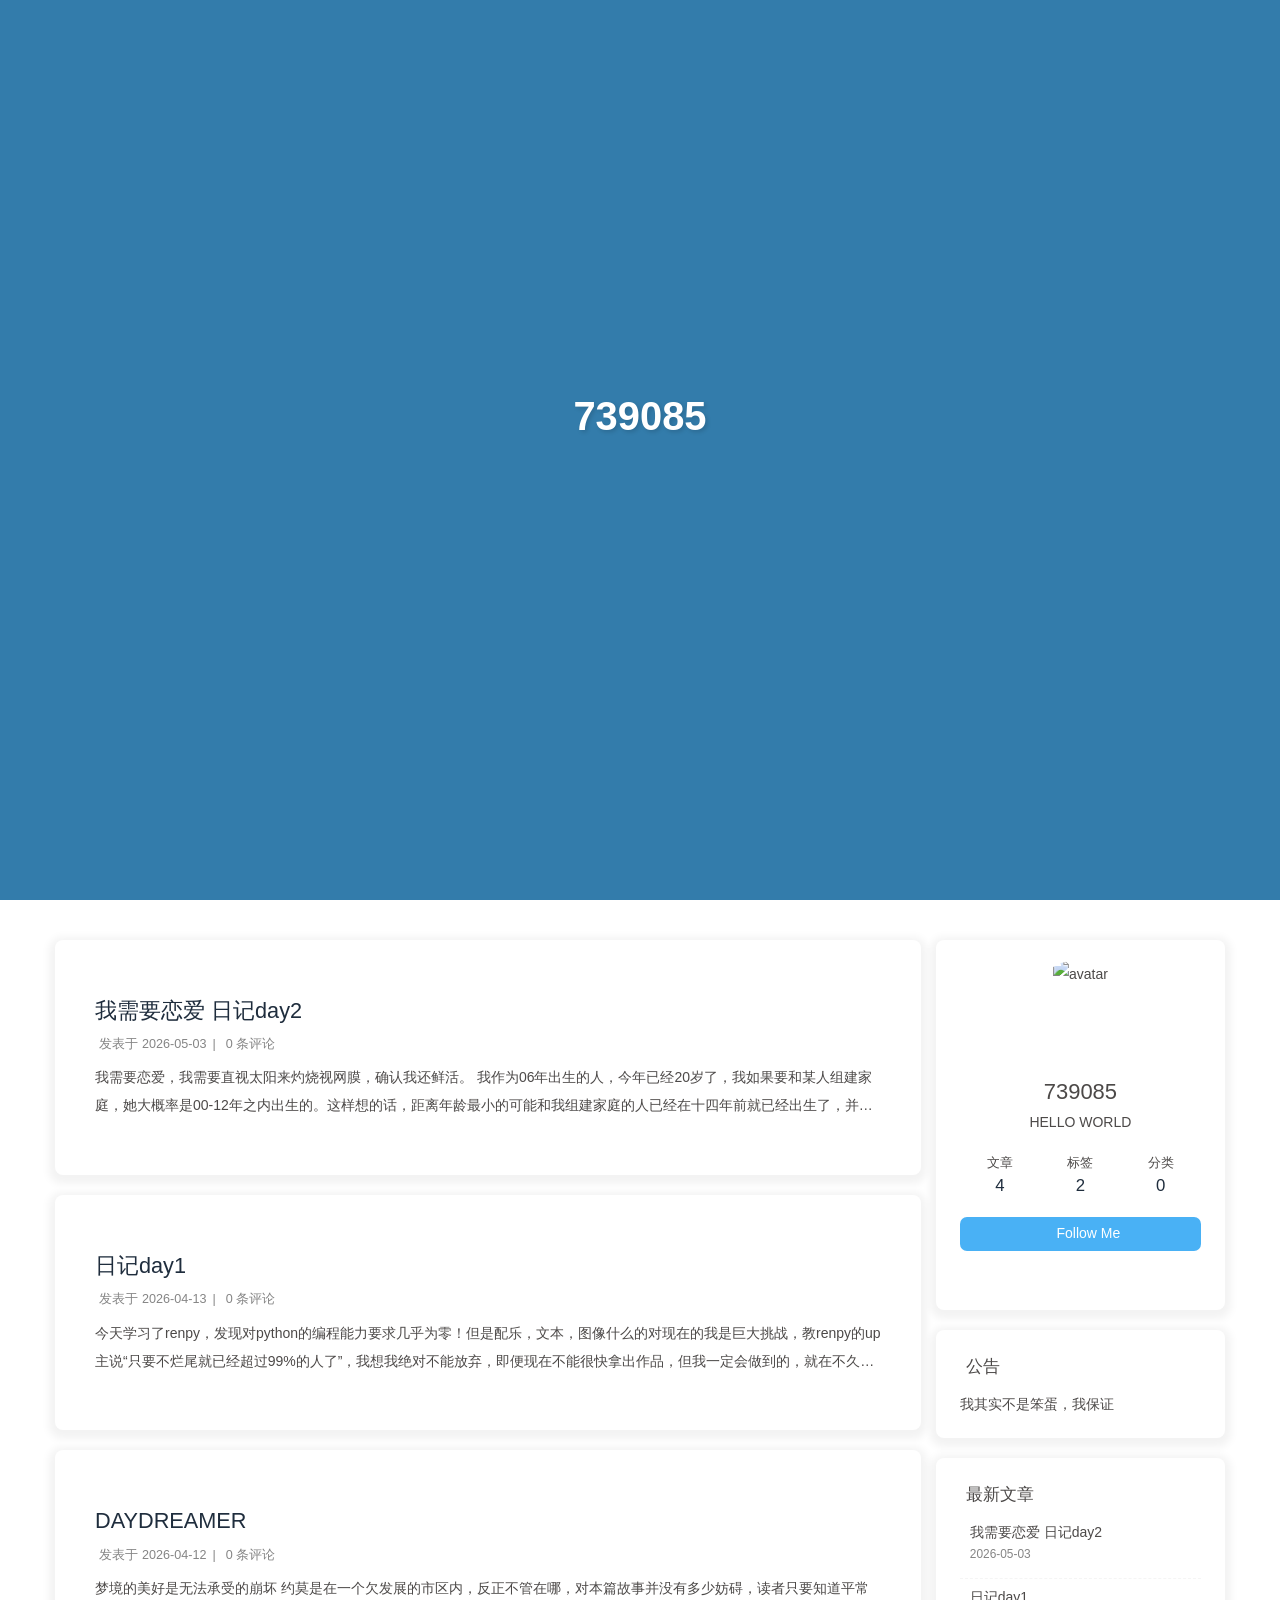
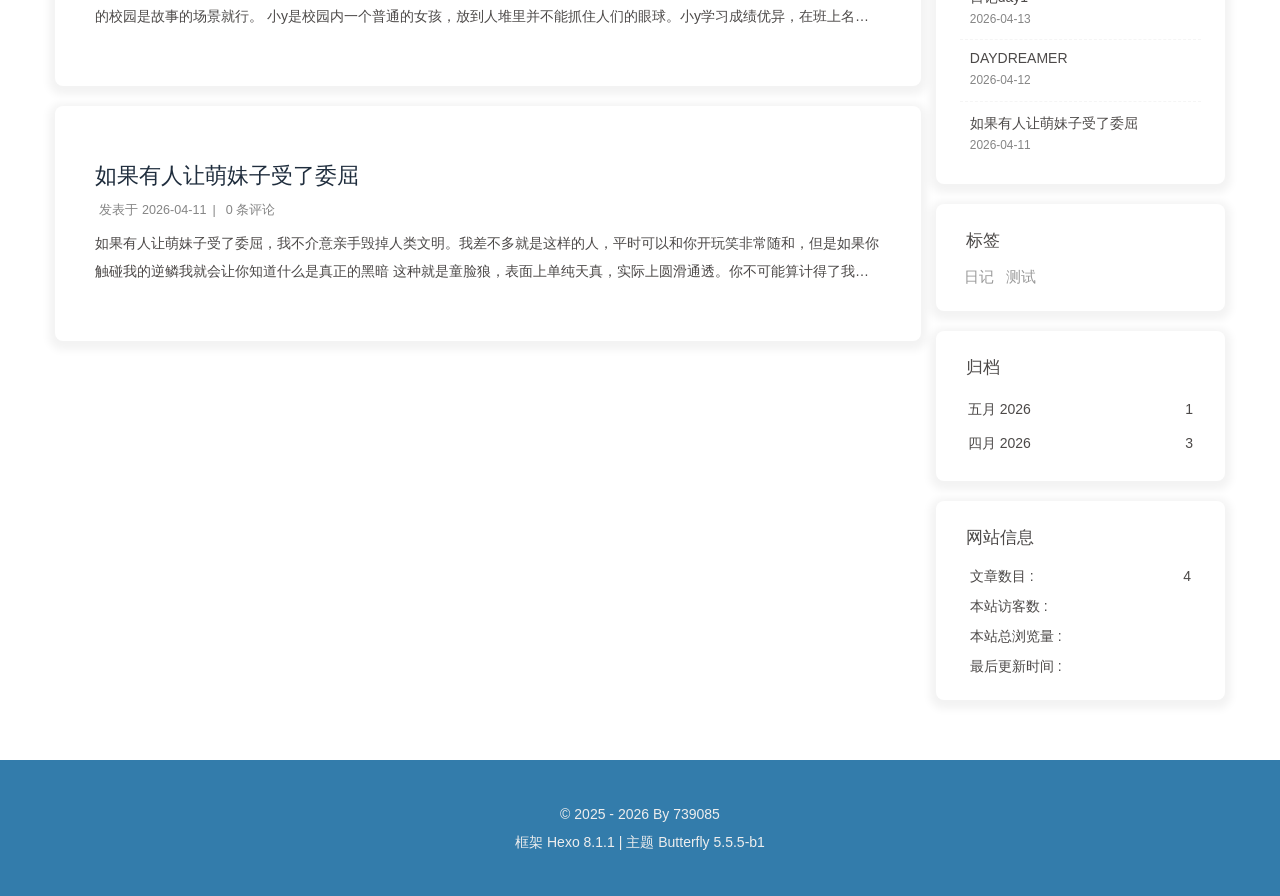
==== commit b20c9ee6: "Site updated: 2026-05-24 17:33:41" ====
--- a/index.html
+++ b/index.html
@@ -152,7 +152,49 @@
   isHighlightShrink: false,
   isToc: false,
   pageType: 'home'
-}</script><meta name="generator" content="Hexo 8.1.1"></head><body><div class="bg-animation" id="web_bg" style="background-image: url(https://img.cdn1.vip/i/69db87c25db3d_1775994818.webp);"></div><div id="sidebar"><div id="menu-mask"></div><div id="sidebar-menus"><div class="avatar-img text-center"><img src="https://img.cdn1.vip/i/69db8854d2ef4_1775994964.webp" onerror="this.onerror=null;this.src='/img/friend_404.gif'" alt="avatar"/ loading='lazy'></div><div class="site-data text-center"><a href="/archives/"><div class="headline">文章</div><div class="length-num">3</div></a><a href="/tags/"><div class="headline">标签</div><div class="length-num">2</div></a><a href="/categories/"><div class="headline">分类</div><div class="length-num">0</div></a></div><div class="menus_items"><div class="menus_item"><a class="site-page" href="/"><i class="fa-fw fas fa-home"></i><span> Home</span></a></div><div class="menus_item"><a class="site-page" href="/archives/"><i class="fa-fw fas fa-archive"></i><span> Archives</span></a></div><div class="menus_item"><a class="site-page" href="/categories/"><i class="fa-fw fas fa-folder"></i><span> Categories</span></a></div><div class="menus_item"><a class="site-page" href="/tags/"><i class="fa-fw fas fa-tags"></i><span> Tags</span></a></div></div></div></div><div class="page" id="body-wrap"><header class="full_page" id="page-header" style="background-image: url(https://img.cdn1.vip/i/69db87c25db3d_1775994818.webp);"><nav id="nav"><span id="blog-info"><a class="nav-site-title" href="/"><img class="site-icon" src="https://img.cdn1.vip/i/69db8854d2ef4_1775994964.webp" alt="Logo" loading='lazy'><span class="site-name">739085</span></a></span><div id="menus"><div id="search-button"><span class="site-page social-icon search"><i class="fas fa-search fa-fw"></i><span> 搜索</span></span></div><div class="menus_items"><div class="menus_item"><a class="site-page" href="/"><i class="fa-fw fas fa-home"></i><span> Home</span></a></div><div class="menus_item"><a class="site-page" href="/archives/"><i class="fa-fw fas fa-archive"></i><span> Archives</span></a></div><div class="menus_item"><a class="site-page" href="/categories/"><i class="fa-fw fas fa-folder"></i><span> Categories</span></a></div><div class="menus_item"><a class="site-page" href="/tags/"><i class="fa-fw fas fa-tags"></i><span> Tags</span></a></div></div><div id="toggle-menu"><span class="site-page"><i class="fas fa-bars fa-fw"></i></span></div></div></nav><div id="site-info"><h1 id="site-title">739085</h1><div id="site_social_icons"><a class="social-icon" href="https://x.com/739085syy" target="_blank" title="Twitter"><i class="fab fa-twitter" style="color: #1da1f2;"></i></a><a class="social-icon" href="mailto:3023755761@qq.com" target="_blank" title="Email"><i class="fas fa-envelope" style="color: #4a7dbe;"></i></a><a class="social-icon" href="https://space.bilibili.com/411506079" target="_blank" title="Bilibili"><i class="fab fa-bilibili" style="color: #00A1D6;"></i></a><a class="social-icon" href="https://weibo.com/u/7460593080" target="_blank" title="微博"><i class="fab fa-weibo" style="color: #e6162d;"></i></a></div></div><div id="scroll-down"><i class="fas fa-angle-down scroll-down-effects"></i></div></header><main class="layout" id="content-inner"><div class="recent-posts nc" id="recent-posts"><div class="recent-post-items"><div class="recent-post-item"><div class="recent-post-info no-cover"><a class="article-title" href="/2026/04/13/%E6%97%A5%E8%AE%B0day1/" title="日记day1">日记day1</a><div class="article-meta-wrap"><span class="post-meta-date"><i class="far fa-calendar-alt"></i><span class="article-meta-label">发表于</span><time datetime="2026-04-13T13:39:32.000Z" title="发表于 2026-04-13 21:39:32">2026-04-13</time></span><span class="article-meta"><span class="article-meta-separator">|</span><i class="fas fa-comments"></i><a href="/2026/04/13/%E6%97%A5%E8%AE%B0day1/#post-comment"><span class="waline-comment-count" data-path="/2026/04/13/%E6%97%A5%E8%AE%B0day1/"><i class="fa-solid fa-spinner fa-spin"></i></span></a><span class="article-meta-label"> 条评论</span></span></div><div class="content">今天学习了renpy，发现对python的编程能力要求几乎为零！但是配乐，文本，图像什么的对现在的我是巨大挑战，教renpy的up主说“只要不烂尾就已经超过99%的人了”，我想我绝对不能放弃，即便现在不能很快拿出作品，但我一定会做到的，就在不久的将来。 【【四小时速成Renpy】python也要谈恋爱！零基础-&gt;精通galgame制作】 https://www.bilibili.com/video/BV19y4y1e7UV/?p=2&amp;share_source=copy_web&amp;vd_source=ecb0dcc53cae4f696c45b1fbf02b7b03 </div></div></div><div class="recent-post-item"><div class="recent-post-info no-cover"><a class="article-title" href="/2026/04/12/%E6%B5%8B%E8%AF%952/" title="DAYDREAMER">DAYDREAMER</a><div class="article-meta-wrap"><span class="post-meta-date"><i class="far fa-calendar-alt"></i><span class="article-meta-label">发表于</span><time datetime="2026-04-12T13:01:36.000Z" title="发表于 2026-04-12 21:01:36">2026-04-12</time></span><span class="article-meta"><span class="article-meta-separator">|</span><i class="fas fa-comments"></i><a href="/2026/04/12/%E6%B5%8B%E8%AF%952/#post-comment"><span class="waline-comment-count" data-path="/2026/04/12/%E6%B5%8B%E8%AF%952/"><i class="fa-solid fa-spinner fa-spin"></i></span></a><span class="article-meta-label"> 条评论</span></span></div><div class="content">梦境的美好是无法承受的崩坏 约莫是在一个欠发展的市区内，反正不管在哪，对本篇故事并没有多少妨碍，读者只要知道平常的校园是故事的场景就行。 小y是校园内一个普通的女孩，放到人堆里并不能抓住人们的眼球。小y学习成绩优异，在班上名列前茅，老师时常夸赞她，并让学生们学习她的刻苦，不过并没什么反响，因为人们都只在乎自己在乎的事情，在枯燥的校园生活中，小y不是能够给他们带来新奇体验的人，所以也就无法被他人在意，更提不上以其为榜样。生活需要愉悦，但交往需要代价，没人愿意费力不讨好，所以没人向她SAY HI。她的性格也决定了她不会主动去和他人发生联系。 她孤僻的性格源于中学时期的一件事。起初，她本是很重视朋友，认为朋友是生活中一缕缕的阳光，照亮了自己的生活。不过一次，朋友在犯了大事后，寻求自己的包庇，小y在经过痛苦的权衡后，选择了真相抑或说是正义，她就像朋友把她推出来一样，将朋友推出来。所以之后她被朋友使用暴力也是再正常不过的事吧，性格变得孤僻也是再正常不过的事吧。但她这次并没有使用真理还是正义保护自己，因为那是朋友，不是吗？不过在此之后，她再也没有交过朋友，当有人想和自己做朋友，最终也因自己的...</div></div></div><div class="recent-post-item"><div class="recent-post-info no-cover"><a class="article-title" href="/2026/04/11/%E6%B5%8B%E8%AF%951/" title="如果有人让萌妹子受了委屈">如果有人让萌妹子受了委屈</a><div class="article-meta-wrap"><span class="post-meta-date"><i class="far fa-calendar-alt"></i><span class="article-meta-label">发表于</span><time datetime="2026-04-11T06:35:50.000Z" title="发表于 2026-04-11 14:35:50">2026-04-11</time></span><span class="article-meta"><span class="article-meta-separator">|</span><i class="fas fa-comments"></i><a href="/2026/04/11/%E6%B5%8B%E8%AF%951/#post-comment"><span class="waline-comment-count" data-path="/2026/04/11/%E6%B5%8B%E8%AF%951/"><i class="fa-solid fa-spinner fa-spin"></i></span></a><span class="article-meta-label"> 条评论</span></span></div><div class="content">如果有人让萌妹子受了委屈，我不介意亲手毁掉人类文明。我差不多就是这样的人，平时可以和你开玩笑非常随和，但是如果你触碰我的逆鳞我就会让你知道什么是真正的黑暗 这种就是童脸狼，表面上单纯天真，实际上圆滑通透。你不可能算计得了我，因为从一开始你就被我布局了。我是棋手，而你只是棋子，若你违逆我，你会知道什么是残酷和黑暗。我从来不缺雷霆手段也不缺菩萨心肠, 我心中有佛也有魔, 但我把魔深深的封印起来了, 只剩下佛了, 我本想以菩萨心肠面对所有人, 可是有些人非要我把心中的魔解除封印, 那我想问问你们, 当你们面对一个真正的魔现世, 你们还镇的住吗？这样的完美女人就是要溺爱呀，不溺爱难道要怎么办？这么美，这么优秀的女人很难让人不爱吧，你们怎么舍得骂一个这么美的女人？我看你们是真的疯了 </div></div></div></div></div><div class="aside-content" id="aside-content"><div class="card-widget card-info text-center"><div class="avatar-img"><img src="https://img.cdn1.vip/i/69db8854d2ef4_1775994964.webp" onerror="this.onerror=null;this.src='/img/friend_404.gif'" alt="avatar"/ loading='lazy'></div><div class="author-info-name">739085</div><div class="author-info-description">HELLO WORLD</div><div class="site-data"><a href="/archives/"><div class="headline">文章</div><div class="length-num">3</div></a><a href="/tags/"><div class="headline">标签</div><div class="length-num">2</div></a><a href="/categories/"><div class="headline">分类</div><div class="length-num">0</div></a></div><a id="card-info-btn" target="_blank" rel="noopener" href="https://github.com/3023755761-art"><i class="fab fa-github"></i><span>Follow Me</span></a><div class="card-info-social-icons"><a class="social-icon" href="https://x.com/739085syy" target="_blank" title="Twitter"><i class="fab fa-twitter" style="color: #1da1f2;"></i></a><a class="social-icon" href="mailto:3023755761@qq.com" target="_blank" title="Email"><i class="fas fa-envelope" style="color: #4a7dbe;"></i></a><a class="social-icon" href="https://space.bilibili.com/411506079" target="_blank" title="Bilibili"><i class="fab fa-bilibili" style="color: #00A1D6;"></i></a><a class="social-icon" href="https://weibo.com/u/7460593080" target="_blank" title="微博"><i class="fab fa-weibo" style="color: #e6162d;"></i></a></div></div><div class="card-widget card-announcement"><div class="item-headline"><i class="fas fa-bullhorn fa-shake"></i><span>公告</span></div><div class="announcement_content">我其实不是笨蛋，我保证</div></div><div class="sticky_layout"><div class="card-widget card-recent-post"><div class="item-headline"><i class="fas fa-history"></i><span>最新文章</span></div><div class="aside-list"><div class="aside-list-item no-cover"><div class="content"><a class="title" href="/2026/04/13/%E6%97%A5%E8%AE%B0day1/" title="日记day1">日记day1</a><time datetime="2026-04-13T13:39:32.000Z" title="发表于 2026-04-13 21:39:32">2026-04-13</time></div></div><div class="aside-list-item no-cover"><div class="content"><a class="title" href="/2026/04/12/%E6%B5%8B%E8%AF%952/" title="DAYDREAMER">DAYDREAMER</a><time datetime="2026-04-12T13:01:36.000Z" title="发表于 2026-04-12 21:01:36">2026-04-12</time></div></div><div class="aside-list-item no-cover"><div class="content"><a class="title" href="/2026/04/11/%E6%B5%8B%E8%AF%951/" title="如果有人让萌妹子受了委屈">如果有人让萌妹子受了委屈</a><time datetime="2026-04-11T06:35:50.000Z" title="发表于 2026-04-11 14:35:50">2026-04-11</time></div></div></div></div><div class="card-widget card-tags"><div class="item-headline"><i class="fas fa-tags"></i><span>标签</span></div><div class="card-tag-cloud"><a href="/tags/%E6%97%A5%E8%AE%B0/" style="font-size: 1.1em; color: #999">日记</a> <a href="/tags/%E6%B5%8B%E8%AF%95/" style="font-size: 1.5em; color: #99a9bf">测试</a></div></div><div class="card-widget card-archives">
+}</script><style>html {
+  cursor: none;
+}
+
+.cursor {
+  position: absolute;
+  left: 0;
+  top: 0;
+  pointer-events: none;
+  z-index: 9999;
+}
+
+.cursor--large {
+  width: 50px;
+  height: 50px;
+  border: none;
+  background: 
+    linear-gradient(var(--cursor-color), var(--cursor-color)) top left / 15px 3px,
+    linear-gradient(var(--cursor-color), var(--cursor-color)) top left / 3px 15px,
+    linear-gradient(var(--cursor-color), var(--cursor-color)) top right / 15px 3px,
+    linear-gradient(var(--cursor-color), var(--cursor-color)) top right / 3px 15px,
+    linear-gradient(var(--cursor-color), var(--cursor-color)) bottom left / 15px 3px,
+    linear-gradient(var(--cursor-color), var(--cursor-color)) bottom left / 3px 15px,
+    linear-gradient(var(--cursor-color), var(--cursor-color)) bottom right / 15px 3px,
+    linear-gradient(var(--cursor-color), var(--cursor-color)) bottom right / 3px 15px;
+  background-repeat: no-repeat;
+}
+
+.cursor--small {
+  display: none;
+}
+
+@media (prefers-color-scheme: dark) {
+  .cursor--large {
+    --cursor-color: #fff;
+  }
+}
+
+@media (prefers-color-scheme: light) {
+  .cursor--large {
+    --cursor-color: #333;
+  }
+}</style><meta name="generator" content="Hexo 8.1.1"></head><body><div class="bg-animation" id="web_bg" style="background-image: url(https://img.cdn1.vip/i/69db87c25db3d_1775994818.webp);"></div><div id="sidebar"><div id="menu-mask"></div><div id="sidebar-menus"><div class="avatar-img text-center"><img src="https://img.cdn1.vip/i/69db8854d2ef4_1775994964.webp" onerror="this.onerror=null;this.src='/img/friend_404.gif'" alt="avatar"/ loading='lazy'></div><div class="site-data text-center"><a href="/archives/"><div class="headline">文章</div><div class="length-num">4</div></a><a href="/tags/"><div class="headline">标签</div><div class="length-num">2</div></a><a href="/categories/"><div class="headline">分类</div><div class="length-num">0</div></a></div><div class="menus_items"><div class="menus_item"><a class="site-page" href="/"><i class="fa-fw fas fa-home"></i><span> Home</span></a></div><div class="menus_item"><a class="site-page" href="/archives/"><i class="fa-fw fas fa-archive"></i><span> Archives</span></a></div><div class="menus_item"><a class="site-page" href="/categories/"><i class="fa-fw fas fa-folder"></i><span> Categories</span></a></div><div class="menus_item"><a class="site-page" href="/tags/"><i class="fa-fw fas fa-tags"></i><span> Tags</span></a></div></div></div></div><div class="page" id="body-wrap"><header class="full_page" id="page-header" style="background-image: url(https://img.cdn1.vip/i/69db87c25db3d_1775994818.webp);"><nav id="nav"><span id="blog-info"><a class="nav-site-title" href="/"><img class="site-icon" src="https://img.cdn1.vip/i/69db8854d2ef4_1775994964.webp" alt="Logo" loading='lazy'><span class="site-name">739085</span></a></span><div id="menus"><div id="search-button"><span class="site-page social-icon search"><i class="fas fa-search fa-fw"></i><span> 搜索</span></span></div><div class="menus_items"><div class="menus_item"><a class="site-page" href="/"><i class="fa-fw fas fa-home"></i><span> Home</span></a></div><div class="menus_item"><a class="site-page" href="/archives/"><i class="fa-fw fas fa-archive"></i><span> Archives</span></a></div><div class="menus_item"><a class="site-page" href="/categories/"><i class="fa-fw fas fa-folder"></i><span> Categories</span></a></div><div class="menus_item"><a class="site-page" href="/tags/"><i class="fa-fw fas fa-tags"></i><span> Tags</span></a></div></div><div id="toggle-menu"><span class="site-page"><i class="fas fa-bars fa-fw"></i></span></div></div></nav><div id="site-info"><h1 id="site-title">739085</h1><div id="site_social_icons"><a class="social-icon" href="https://x.com/739085syy" target="_blank" title="Twitter"><i class="fab fa-twitter" style="color: #1da1f2;"></i></a><a class="social-icon" href="mailto:3023755761@qq.com" target="_blank" title="Email"><i class="fas fa-envelope" style="color: #4a7dbe;"></i></a><a class="social-icon" href="https://space.bilibili.com/411506079" target="_blank" title="Bilibili"><i class="fab fa-bilibili" style="color: #00A1D6;"></i></a><a class="social-icon" href="https://weibo.com/u/7460593080" target="_blank" title="微博"><i class="fab fa-weibo" style="color: #e6162d;"></i></a></div></div><div id="scroll-down"><i class="fas fa-angle-down scroll-down-effects"></i></div></header><main class="layout" id="content-inner"><div class="recent-posts nc" id="recent-posts"><div class="recent-post-items"><div class="recent-post-item"><div class="recent-post-info no-cover"><a class="article-title" href="/2026/05/03/%E6%88%91%E9%9C%80%E8%A6%81%E6%81%8B%E7%88%B1/" title="我需要恋爱 日记day2">我需要恋爱 日记day2</a><div class="article-meta-wrap"><span class="post-meta-date"><i class="far fa-calendar-alt"></i><span class="article-meta-label">发表于</span><time datetime="2026-05-02T16:11:09.000Z" title="发表于 2026-05-03 00:11:09">2026-05-03</time></span><span class="article-meta"><span class="article-meta-separator">|</span><i class="fas fa-comments"></i><a href="/2026/05/03/%E6%88%91%E9%9C%80%E8%A6%81%E6%81%8B%E7%88%B1/#post-comment"><span class="waline-comment-count" data-path="/2026/05/03/%E6%88%91%E9%9C%80%E8%A6%81%E6%81%8B%E7%88%B1/"><i class="fa-solid fa-spinner fa-spin"></i></span></a><span class="article-meta-label"> 条评论</span></span></div><div class="content">我需要恋爱，我需要直视太阳来灼烧视网膜，确认我还鲜活。 我作为06年出生的人，今年已经20岁了，我如果要和某人组建家庭，她大概率是00-12年之内出生的。这样想的话，距离年龄最小的可能和我组建家庭的人已经在十四年前就已经出生了，并且安稳的生活在某地。不怕笑话地说，我还一直幻想着『天降之物』幻想着来自世界之外的特别的唯一的那一个人来到我身边，很傻这完全不现实。我一直没想着恋爱这回事，很难不说有自身条件的原因，但幻想着「命定之人」这种事我想大家都曾有过，只是我一直还没放下。 但现在我发现了一件细思恐极的事情，人都是会死的！不仅是会寿终正寝，活到一把年纪老死，也会在任何时间意外死。 我国00后（2000-2009年）出生人口≈1.60亿，2020年普查时对应人口≈1.57亿，这300万人并不是凭空消失了，而是因为各种各样的原因死掉了，没有好好体验生活的乐趣就死掉了。90后（1990-1999年）出生人口≈2.08亿，2020年普查时对应人口≈1.80亿，足足有2080万90后已经死掉了。 人死后是不会复生的。人死了就是死了，不会有什么东西来填补这个空缺。 可能会和我组建家庭的人只会不断...</div></div></div><div class="recent-post-item"><div class="recent-post-info no-cover"><a class="article-title" href="/2026/04/13/%E6%97%A5%E8%AE%B0day1/" title="日记day1">日记day1</a><div class="article-meta-wrap"><span class="post-meta-date"><i class="far fa-calendar-alt"></i><span class="article-meta-label">发表于</span><time datetime="2026-04-13T13:39:32.000Z" title="发表于 2026-04-13 21:39:32">2026-04-13</time></span><span class="article-meta"><span class="article-meta-separator">|</span><i class="fas fa-comments"></i><a href="/2026/04/13/%E6%97%A5%E8%AE%B0day1/#post-comment"><span class="waline-comment-count" data-path="/2026/04/13/%E6%97%A5%E8%AE%B0day1/"><i class="fa-solid fa-spinner fa-spin"></i></span></a><span class="article-meta-label"> 条评论</span></span></div><div class="content">今天学习了renpy，发现对python的编程能力要求几乎为零！但是配乐，文本，图像什么的对现在的我是巨大挑战，教renpy的up主说“只要不烂尾就已经超过99%的人了”，我想我绝对不能放弃，即便现在不能很快拿出作品，但我一定会做到的，就在不久的将来。 【【四小时速成Renpy】python也要谈恋爱！零基础-&gt;精通galgame制作】 https://www.bilibili.com/video/BV19y4y1e7UV/?p=2&amp;share_source=copy_web&amp;vd_source=ecb0dcc53cae4f696c45b1fbf02b7b03 </div></div></div><div class="recent-post-item"><div class="recent-post-info no-cover"><a class="article-title" href="/2026/04/12/%E6%B5%8B%E8%AF%952/" title="DAYDREAMER">DAYDREAMER</a><div class="article-meta-wrap"><span class="post-meta-date"><i class="far fa-calendar-alt"></i><span class="article-meta-label">发表于</span><time datetime="2026-04-12T13:01:36.000Z" title="发表于 2026-04-12 21:01:36">2026-04-12</time></span><span class="article-meta"><span class="article-meta-separator">|</span><i class="fas fa-comments"></i><a href="/2026/04/12/%E6%B5%8B%E8%AF%952/#post-comment"><span class="waline-comment-count" data-path="/2026/04/12/%E6%B5%8B%E8%AF%952/"><i class="fa-solid fa-spinner fa-spin"></i></span></a><span class="article-meta-label"> 条评论</span></span></div><div class="content">梦境的美好是无法承受的崩坏 约莫是在一个欠发展的市区内，反正不管在哪，对本篇故事并没有多少妨碍，读者只要知道平常的校园是故事的场景就行。 小y是校园内一个普通的女孩，放到人堆里并不能抓住人们的眼球。小y学习成绩优异，在班上名列前茅，老师时常夸赞她，并让学生们学习她的刻苦，不过并没什么反响，因为人们都只在乎自己在乎的事情，在枯燥的校园生活中，小y不是能够给他们带来新奇体验的人，所以也就无法被他人在意，更提不上以其为榜样。生活需要愉悦，但交往需要代价，没人愿意费力不讨好，所以没人向她SAY HI。她的性格也决定了她不会主动去和他人发生联系。 她孤僻的性格源于中学时期的一件事。起初，她本是很重视朋友，认为朋友是生活中一缕缕的阳光，照亮了自己的生活。不过一次，朋友在犯了大事后，寻求自己的包庇，小y在经过痛苦的权衡后，选择了真相抑或说是正义，她就像朋友把她推出来一样，将朋友推出来。所以之后她被朋友使用暴力也是再正常不过的事吧，性格变得孤僻也是再正常不过的事吧。但她这次并没有使用真理还是正义保护自己，因为那是朋友，不是吗？不过在此之后，她再也没有交过朋友，当有人想和自己做朋友，最终也因自己的...</div></div></div><div class="recent-post-item"><div class="recent-post-info no-cover"><a class="article-title" href="/2026/04/11/%E6%B5%8B%E8%AF%951/" title="如果有人让萌妹子受了委屈">如果有人让萌妹子受了委屈</a><div class="article-meta-wrap"><span class="post-meta-date"><i class="far fa-calendar-alt"></i><span class="article-meta-label">发表于</span><time datetime="2026-04-11T06:35:50.000Z" title="发表于 2026-04-11 14:35:50">2026-04-11</time></span><span class="article-meta"><span class="article-meta-separator">|</span><i class="fas fa-comments"></i><a href="/2026/04/11/%E6%B5%8B%E8%AF%951/#post-comment"><span class="waline-comment-count" data-path="/2026/04/11/%E6%B5%8B%E8%AF%951/"><i class="fa-solid fa-spinner fa-spin"></i></span></a><span class="article-meta-label"> 条评论</span></span></div><div class="content">如果有人让萌妹子受了委屈，我不介意亲手毁掉人类文明。我差不多就是这样的人，平时可以和你开玩笑非常随和，但是如果你触碰我的逆鳞我就会让你知道什么是真正的黑暗 这种就是童脸狼，表面上单纯天真，实际上圆滑通透。你不可能算计得了我，因为从一开始你就被我布局了。我是棋手，而你只是棋子，若你违逆我，你会知道什么是残酷和黑暗。我从来不缺雷霆手段也不缺菩萨心肠, 我心中有佛也有魔, 但我把魔深深的封印起来了, 只剩下佛了, 我本想以菩萨心肠面对所有人, 可是有些人非要我把心中的魔解除封印, 那我想问问你们, 当你们面对一个真正的魔现世, 你们还镇的住吗？这样的完美女人就是要溺爱呀，不溺爱难道要怎么办？这么美，这么优秀的女人很难让人不爱吧，你们怎么舍得骂一个这么美的女人？我看你们是真的疯了 </div></div></div></div></div><div class="aside-content" id="aside-content"><div class="card-widget card-info text-center"><div class="avatar-img"><img src="https://img.cdn1.vip/i/69db8854d2ef4_1775994964.webp" onerror="this.onerror=null;this.src='/img/friend_404.gif'" alt="avatar"/ loading='lazy'></div><div class="author-info-name">739085</div><div class="author-info-description">HELLO WORLD</div><div class="site-data"><a href="/archives/"><div class="headline">文章</div><div class="length-num">4</div></a><a href="/tags/"><div class="headline">标签</div><div class="length-num">2</div></a><a href="/categories/"><div class="headline">分类</div><div class="length-num">0</div></a></div><a id="card-info-btn" target="_blank" rel="noopener" href="https://github.com/3023755761-art"><i class="fab fa-github"></i><span>Follow Me</span></a><div class="card-info-social-icons"><a class="social-icon" href="https://x.com/739085syy" target="_blank" title="Twitter"><i class="fab fa-twitter" style="color: #1da1f2;"></i></a><a class="social-icon" href="mailto:3023755761@qq.com" target="_blank" title="Email"><i class="fas fa-envelope" style="color: #4a7dbe;"></i></a><a class="social-icon" href="https://space.bilibili.com/411506079" target="_blank" title="Bilibili"><i class="fab fa-bilibili" style="color: #00A1D6;"></i></a><a class="social-icon" href="https://weibo.com/u/7460593080" target="_blank" title="微博"><i class="fab fa-weibo" style="color: #e6162d;"></i></a></div></div><div class="card-widget card-announcement"><div class="item-headline"><i class="fas fa-bullhorn fa-shake"></i><span>公告</span></div><div class="announcement_content">我其实不是笨蛋，我保证</div></div><div class="sticky_layout"><div class="card-widget card-recent-post"><div class="item-headline"><i class="fas fa-history"></i><span>最新文章</span></div><div class="aside-list"><div class="aside-list-item no-cover"><div class="content"><a class="title" href="/2026/05/03/%E6%88%91%E9%9C%80%E8%A6%81%E6%81%8B%E7%88%B1/" title="我需要恋爱 日记day2">我需要恋爱 日记day2</a><time datetime="2026-05-02T16:11:09.000Z" title="发表于 2026-05-03 00:11:09">2026-05-03</time></div></div><div class="aside-list-item no-cover"><div class="content"><a class="title" href="/2026/04/13/%E6%97%A5%E8%AE%B0day1/" title="日记day1">日记day1</a><time datetime="2026-04-13T13:39:32.000Z" title="发表于 2026-04-13 21:39:32">2026-04-13</time></div></div><div class="aside-list-item no-cover"><div class="content"><a class="title" href="/2026/04/12/%E6%B5%8B%E8%AF%952/" title="DAYDREAMER">DAYDREAMER</a><time datetime="2026-04-12T13:01:36.000Z" title="发表于 2026-04-12 21:01:36">2026-04-12</time></div></div><div class="aside-list-item no-cover"><div class="content"><a class="title" href="/2026/04/11/%E6%B5%8B%E8%AF%951/" title="如果有人让萌妹子受了委屈">如果有人让萌妹子受了委屈</a><time datetime="2026-04-11T06:35:50.000Z" title="发表于 2026-04-11 14:35:50">2026-04-11</time></div></div></div></div><div class="card-widget card-tags"><div class="item-headline"><i class="fas fa-tags"></i><span>标签</span></div><div class="card-tag-cloud"><a href="/tags/%E6%97%A5%E8%AE%B0/" style="font-size: 1.1em; color: #999">日记</a> <a href="/tags/%E6%B5%8B%E8%AF%95/" style="font-size: 1.1em; color: #999">测试</a></div></div><div class="card-widget card-archives">
     <div class="item-headline">
       <i class="fas fa-archive"></i>
       <span>归档</span>
@@ -160,6 +202,15 @@
     </div>
   
     <ul class="card-archive-list">
+      
+        <li class="card-archive-list-item">
+          <a class="card-archive-list-link" href="/archives/2026/05/">
+            <span class="card-archive-list-date">
+              五月 2026
+            </span>
+            <span class="card-archive-list-count">1</span>
+          </a>
+        </li>
       
         <li class="card-archive-list-item">
           <a class="card-archive-list-link" href="/archives/2026/04/">
@@ -171,7 +222,7 @@
         </li>
       
     </ul>
-  </div><div class="card-widget card-webinfo"><div class="item-headline"><i class="fas fa-chart-line"></i><span>网站信息</span></div><div class="webinfo"><div class="webinfo-item"><div class="item-name">文章数目 :</div><div class="item-count">3</div></div><div class="webinfo-item"><div class="item-name">本站访客数 :</div><div class="item-count" id="busuanzi_value_site_uv"><i class="fa-solid fa-spinner fa-spin"></i></div></div><div class="webinfo-item"><div class="item-name">本站总浏览量 :</div><div class="item-count" id="busuanzi_value_site_pv"><i class="fa-solid fa-spinner fa-spin"></i></div></div><div class="webinfo-item"><div class="item-name">最后更新时间 :</div><div class="item-count" id="last-push-date" data-lastPushDate="2026-04-18T09:05:47.697Z"><i class="fa-solid fa-spinner fa-spin"></i></div></div></div></div></div></div></main><footer id="footer" style="background-image: url(https://img.cdn1.vip/i/69db87c25db3d_1775994818.webp);"><div class="footer-other"><div class="footer-copyright"><span class="copyright">&copy;&nbsp;2025 - 2026 By 739085</span><span class="framework-info"><span>框架 </span><a target="_blank" rel="noopener" href="https://hexo.io">Hexo 8.1.1</a><span class="footer-separator">|</span><span>主题 </span><a target="_blank" rel="noopener" href="https://github.com/jerryc127/hexo-theme-butterfly">Butterfly 5.5.5-b1</a></span></div></div></footer></div><div id="rightside"><div id="rightside-config-hide"><button id="darkmode" type="button" title="日间和夜间模式切换"><i class="fas fa-adjust"></i></button><button id="hide-aside-btn" type="button" title="单栏和双栏切换"><i class="fas fa-arrows-alt-h"></i></button></div><div id="rightside-config-show"><button id="rightside-config" type="button" title="设置"><i class="fas fa-cog fa-spin"></i></button><button id="go-up" type="button" title="回到顶部"><span class="scroll-percent"></span><i class="fas fa-arrow-up"></i></button></div></div><div><script src="https://cdn.jsdelivr.net/npm/hexo-theme-butterfly@5.5.5-b1/source/js/utils.min.js"></script><script src="https://cdn.jsdelivr.net/npm/hexo-theme-butterfly@5.5.5-b1/source/js/main.min.js"></script><script src="https://cdn.jsdelivr.net/npm/instant.page@5.2.0/instantpage.min.js" type="module"></script><div class="js-pjax"><script>(() => {
+  </div><div class="card-widget card-webinfo"><div class="item-headline"><i class="fas fa-chart-line"></i><span>网站信息</span></div><div class="webinfo"><div class="webinfo-item"><div class="item-name">文章数目 :</div><div class="item-count">4</div></div><div class="webinfo-item"><div class="item-name">本站访客数 :</div><div class="item-count" id="busuanzi_value_site_uv"><i class="fa-solid fa-spinner fa-spin"></i></div></div><div class="webinfo-item"><div class="item-name">本站总浏览量 :</div><div class="item-count" id="busuanzi_value_site_pv"><i class="fa-solid fa-spinner fa-spin"></i></div></div><div class="webinfo-item"><div class="item-name">最后更新时间 :</div><div class="item-count" id="last-push-date" data-lastPushDate="2026-05-24T09:33:39.481Z"><i class="fa-solid fa-spinner fa-spin"></i></div></div></div></div></div></div></main><footer id="footer" style="background-image: url(https://img.cdn1.vip/i/69db87c25db3d_1775994818.webp);"><div class="footer-other"><div class="footer-copyright"><span class="copyright">&copy;&nbsp;2025 - 2026 By 739085</span><span class="framework-info"><span>框架 </span><a target="_blank" rel="noopener" href="https://hexo.io">Hexo 8.1.1</a><span class="footer-separator">|</span><span>主题 </span><a target="_blank" rel="noopener" href="https://github.com/jerryc127/hexo-theme-butterfly">Butterfly 5.5.5-b1</a></span></div></div></footer></div><div id="rightside"><div id="rightside-config-hide"><button id="darkmode" type="button" title="日间和夜间模式切换"><i class="fas fa-adjust"></i></button><button id="hide-aside-btn" type="button" title="单栏和双栏切换"><i class="fas fa-arrows-alt-h"></i></button></div><div id="rightside-config-show"><button id="rightside-config" type="button" title="设置"><i class="fas fa-cog fa-spin"></i></button><button id="go-up" type="button" title="回到顶部"><span class="scroll-percent"></span><i class="fas fa-arrow-up"></i></button></div></div><div class="cursor cursor--large"></div><div class="cursor cursor--small"></div><div><script src="https://cdn.jsdelivr.net/npm/hexo-theme-butterfly@5.5.5-b1/source/js/utils.min.js"></script><script src="https://cdn.jsdelivr.net/npm/hexo-theme-butterfly@5.5.5-b1/source/js/main.min.js"></script><script src="https://cdn.jsdelivr.net/npm/instant.page@5.2.0/instantpage.min.js" type="module"></script><div class="js-pjax"><script>(() => {
   async function loadWaline () {
     try {
       const eleGroup = document.querySelectorAll('#recent-posts .waline-comment-count')
@@ -185,8 +236,70 @@
       })
     } catch (err) {
       console.error(err)
+      // 当 API 调用失败时，显示 0
+      const eleGroup = document.querySelectorAll('#recent-posts .waline-comment-count')
+      eleGroup.forEach(ele => {
+        ele.textContent = '0'
+      })
     }
   }
 
   window.pjax ? loadWaline() : window.addEventListener('load', loadWaline)
-})()</script></div><script id="click-heart" src="https://cdn.jsdelivr.net/npm/butterfly-extsrc@1.1.6/dist/click-heart.min.js" async="async" mobile="false"></script><script async data-pjax src="//busuanzi.ibruce.info/busuanzi/2.3/busuanzi.pure.mini.js"></script><div id="local-search"><div class="search-dialog"><nav class="search-nav"><span class="search-dialog-title">搜索</span><i class="fas fa-spinner fa-pulse" id="loading-status" hidden="hidden"></i><button class="search-close-button"><i class="fas fa-times"></i></button></nav><div class="text-center" id="loading-database"><i class="fas fa-spinner fa-pulse"></i><span>  数据加载中</span></div><div class="local-search-input"><input placeholder="搜索" type="text"/></div><hr/><div id="local-search-results"></div><div class="ais-Pagination" id="local-search-pagination" style="display:none;"><ul class="ais-Pagination-list"></ul></div><div id="local-search-stats"></div></div><div id="search-mask"></div><script src="https://cdn.jsdelivr.net/npm/hexo-theme-butterfly@5.5.5-b1/source/js/search/local-search.min.js"></script></div></div></body></html>+})()</script></div><script id="click-heart" src="https://cdn.jsdelivr.net/npm/butterfly-extsrc@1.1.6/dist/click-heart.min.js" async="async" mobile="false"></script><script async data-pjax src="//busuanzi.ibruce.info/busuanzi/2.3/busuanzi.pure.mini.js"></script><div id="local-search"><div class="search-dialog"><nav class="search-nav"><span class="search-dialog-title">搜索</span><i class="fas fa-spinner fa-pulse" id="loading-status" hidden="hidden"></i><button class="search-close-button"><i class="fas fa-times"></i></button></nav><div class="text-center" id="loading-database"><i class="fas fa-spinner fa-pulse"></i><span>  数据加载中</span></div><div class="local-search-input"><input placeholder="搜索" type="text"/></div><hr/><div id="local-search-results"></div><div class="ais-Pagination" id="local-search-pagination" style="display:none;"><ul class="ais-Pagination-list"></ul></div><div id="local-search-stats"></div></div><div id="search-mask"></div><script src="https://cdn.jsdelivr.net/npm/hexo-theme-butterfly@5.5.5-b1/source/js/search/local-search.min.js"></script></div><!-- Waline 评论和浏览量修复脚本--><script src="/includes/third-party/waline-fix.js"></script><script>document.addEventListener('DOMContentLoaded', function() {
+  const cursorOuter = document.querySelector(".cursor--large");
+  let isStuck = false;
+  let mouse = {
+    x: -100,
+    y: -100,
+  };
+
+  let scrollHeight = 0;
+  window.addEventListener('scroll', function(e) {
+    scrollHeight = window.scrollY
+  });
+
+  let cursorOuterOriginalState = {
+    width: 50,
+    height: 50,
+  };
+
+  const interactiveElements = document.querySelectorAll("button, a, .nav-item, .card, .post-item");
+
+  interactiveElements.forEach((element) => {
+    element.addEventListener("pointerenter", handleMouseEnter);
+    element.addEventListener("pointerleave", handleMouseLeave);
+  });
+
+  document.body.addEventListener("pointermove", updateCursorPosition);
+
+  function updateCursorPosition(e) {
+    mouse.x = e.pageX;
+    mouse.y = e.pageY;
+  }
+
+  function updateCursor() {
+    if (!isStuck) {
+      cursorOuter.style.left = (mouse.x - cursorOuterOriginalState.width/2) + 'px';
+      cursorOuter.style.top = (mouse.y - cursorOuterOriginalState.height/2) + 'px';
+    }
+
+    requestAnimationFrame(updateCursor);
+  }
+
+  updateCursor();
+
+  function handleMouseEnter(e) {
+    isStuck = true;
+    const targetBox = e.currentTarget.getBoundingClientRect();
+    cursorOuter.style.left = targetBox.left + 'px';
+    cursorOuter.style.top = (targetBox.top + scrollHeight) + 'px';
+    cursorOuter.style.width = targetBox.width + 'px';
+    cursorOuter.style.height = targetBox.height + 'px';
+  }
+
+  function handleMouseLeave(e) {
+    isStuck = false;
+    cursorOuter.style.width = cursorOuterOriginalState.width + 'px';
+    cursorOuter.style.height = cursorOuterOriginalState.height + 'px';
+  }
+});</script></div></body></html>
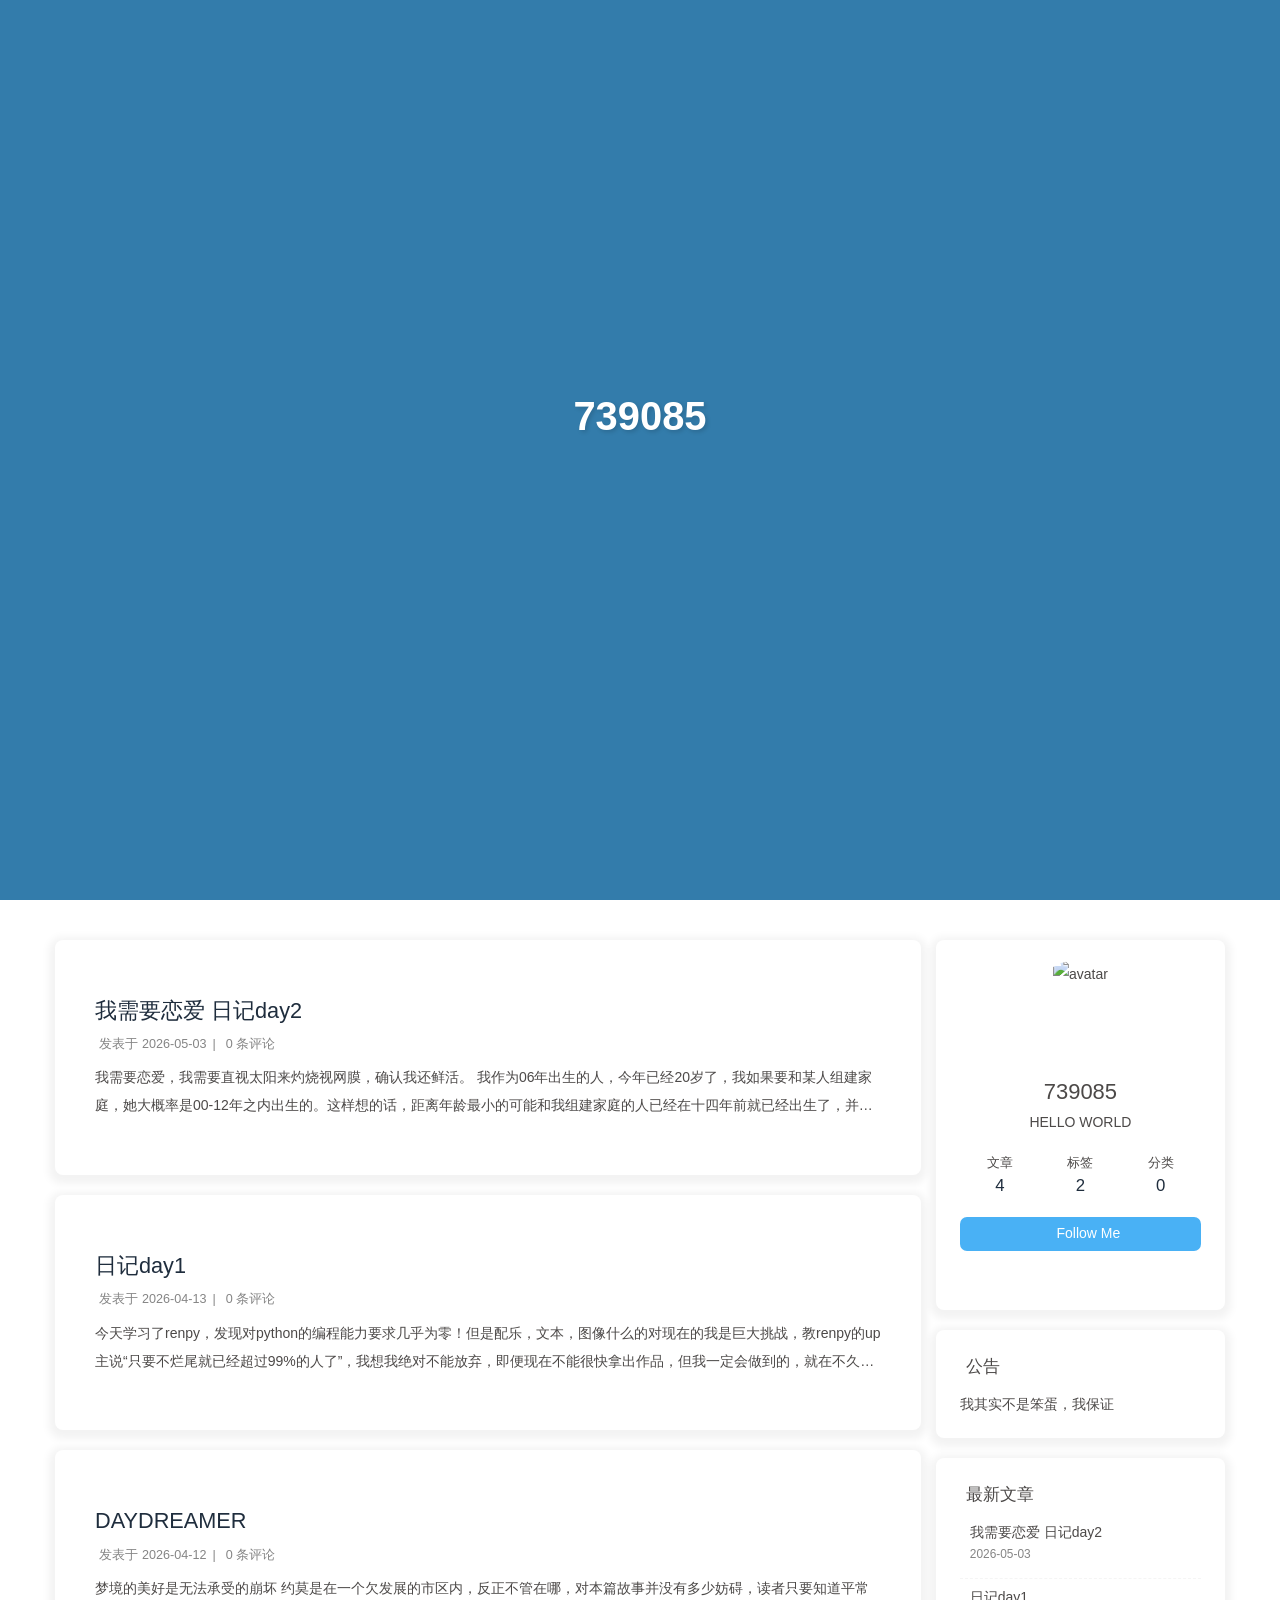
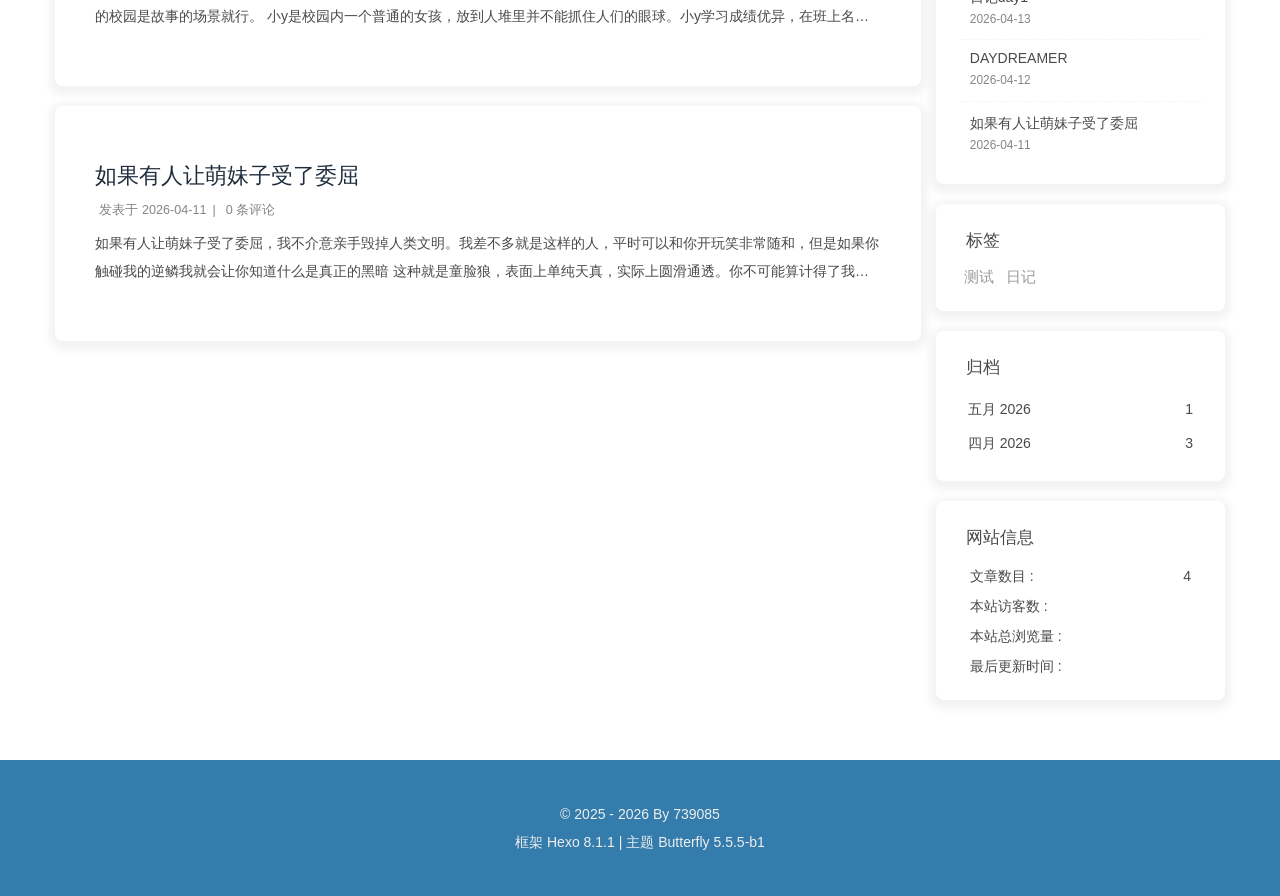
==== commit 08aa3201: "Site updated: 2026-05-24 17:42:20" ====
--- a/index.html
+++ b/index.html
@@ -194,7 +194,7 @@
   .cursor--large {
     --cursor-color: #333;
   }
-}</style><meta name="generator" content="Hexo 8.1.1"></head><body><div class="bg-animation" id="web_bg" style="background-image: url(https://img.cdn1.vip/i/69db87c25db3d_1775994818.webp);"></div><div id="sidebar"><div id="menu-mask"></div><div id="sidebar-menus"><div class="avatar-img text-center"><img src="https://img.cdn1.vip/i/69db8854d2ef4_1775994964.webp" onerror="this.onerror=null;this.src='/img/friend_404.gif'" alt="avatar"/ loading='lazy'></div><div class="site-data text-center"><a href="/archives/"><div class="headline">文章</div><div class="length-num">4</div></a><a href="/tags/"><div class="headline">标签</div><div class="length-num">2</div></a><a href="/categories/"><div class="headline">分类</div><div class="length-num">0</div></a></div><div class="menus_items"><div class="menus_item"><a class="site-page" href="/"><i class="fa-fw fas fa-home"></i><span> Home</span></a></div><div class="menus_item"><a class="site-page" href="/archives/"><i class="fa-fw fas fa-archive"></i><span> Archives</span></a></div><div class="menus_item"><a class="site-page" href="/categories/"><i class="fa-fw fas fa-folder"></i><span> Categories</span></a></div><div class="menus_item"><a class="site-page" href="/tags/"><i class="fa-fw fas fa-tags"></i><span> Tags</span></a></div></div></div></div><div class="page" id="body-wrap"><header class="full_page" id="page-header" style="background-image: url(https://img.cdn1.vip/i/69db87c25db3d_1775994818.webp);"><nav id="nav"><span id="blog-info"><a class="nav-site-title" href="/"><img class="site-icon" src="https://img.cdn1.vip/i/69db8854d2ef4_1775994964.webp" alt="Logo" loading='lazy'><span class="site-name">739085</span></a></span><div id="menus"><div id="search-button"><span class="site-page social-icon search"><i class="fas fa-search fa-fw"></i><span> 搜索</span></span></div><div class="menus_items"><div class="menus_item"><a class="site-page" href="/"><i class="fa-fw fas fa-home"></i><span> Home</span></a></div><div class="menus_item"><a class="site-page" href="/archives/"><i class="fa-fw fas fa-archive"></i><span> Archives</span></a></div><div class="menus_item"><a class="site-page" href="/categories/"><i class="fa-fw fas fa-folder"></i><span> Categories</span></a></div><div class="menus_item"><a class="site-page" href="/tags/"><i class="fa-fw fas fa-tags"></i><span> Tags</span></a></div></div><div id="toggle-menu"><span class="site-page"><i class="fas fa-bars fa-fw"></i></span></div></div></nav><div id="site-info"><h1 id="site-title">739085</h1><div id="site_social_icons"><a class="social-icon" href="https://x.com/739085syy" target="_blank" title="Twitter"><i class="fab fa-twitter" style="color: #1da1f2;"></i></a><a class="social-icon" href="mailto:3023755761@qq.com" target="_blank" title="Email"><i class="fas fa-envelope" style="color: #4a7dbe;"></i></a><a class="social-icon" href="https://space.bilibili.com/411506079" target="_blank" title="Bilibili"><i class="fab fa-bilibili" style="color: #00A1D6;"></i></a><a class="social-icon" href="https://weibo.com/u/7460593080" target="_blank" title="微博"><i class="fab fa-weibo" style="color: #e6162d;"></i></a></div></div><div id="scroll-down"><i class="fas fa-angle-down scroll-down-effects"></i></div></header><main class="layout" id="content-inner"><div class="recent-posts nc" id="recent-posts"><div class="recent-post-items"><div class="recent-post-item"><div class="recent-post-info no-cover"><a class="article-title" href="/2026/05/03/%E6%88%91%E9%9C%80%E8%A6%81%E6%81%8B%E7%88%B1/" title="我需要恋爱 日记day2">我需要恋爱 日记day2</a><div class="article-meta-wrap"><span class="post-meta-date"><i class="far fa-calendar-alt"></i><span class="article-meta-label">发表于</span><time datetime="2026-05-02T16:11:09.000Z" title="发表于 2026-05-03 00:11:09">2026-05-03</time></span><span class="article-meta"><span class="article-meta-separator">|</span><i class="fas fa-comments"></i><a href="/2026/05/03/%E6%88%91%E9%9C%80%E8%A6%81%E6%81%8B%E7%88%B1/#post-comment"><span class="waline-comment-count" data-path="/2026/05/03/%E6%88%91%E9%9C%80%E8%A6%81%E6%81%8B%E7%88%B1/"><i class="fa-solid fa-spinner fa-spin"></i></span></a><span class="article-meta-label"> 条评论</span></span></div><div class="content">我需要恋爱，我需要直视太阳来灼烧视网膜，确认我还鲜活。 我作为06年出生的人，今年已经20岁了，我如果要和某人组建家庭，她大概率是00-12年之内出生的。这样想的话，距离年龄最小的可能和我组建家庭的人已经在十四年前就已经出生了，并且安稳的生活在某地。不怕笑话地说，我还一直幻想着『天降之物』幻想着来自世界之外的特别的唯一的那一个人来到我身边，很傻这完全不现实。我一直没想着恋爱这回事，很难不说有自身条件的原因，但幻想着「命定之人」这种事我想大家都曾有过，只是我一直还没放下。 但现在我发现了一件细思恐极的事情，人都是会死的！不仅是会寿终正寝，活到一把年纪老死，也会在任何时间意外死。 我国00后（2000-2009年）出生人口≈1.60亿，2020年普查时对应人口≈1.57亿，这300万人并不是凭空消失了，而是因为各种各样的原因死掉了，没有好好体验生活的乐趣就死掉了。90后（1990-1999年）出生人口≈2.08亿，2020年普查时对应人口≈1.80亿，足足有2080万90后已经死掉了。 人死后是不会复生的。人死了就是死了，不会有什么东西来填补这个空缺。 可能会和我组建家庭的人只会不断...</div></div></div><div class="recent-post-item"><div class="recent-post-info no-cover"><a class="article-title" href="/2026/04/13/%E6%97%A5%E8%AE%B0day1/" title="日记day1">日记day1</a><div class="article-meta-wrap"><span class="post-meta-date"><i class="far fa-calendar-alt"></i><span class="article-meta-label">发表于</span><time datetime="2026-04-13T13:39:32.000Z" title="发表于 2026-04-13 21:39:32">2026-04-13</time></span><span class="article-meta"><span class="article-meta-separator">|</span><i class="fas fa-comments"></i><a href="/2026/04/13/%E6%97%A5%E8%AE%B0day1/#post-comment"><span class="waline-comment-count" data-path="/2026/04/13/%E6%97%A5%E8%AE%B0day1/"><i class="fa-solid fa-spinner fa-spin"></i></span></a><span class="article-meta-label"> 条评论</span></span></div><div class="content">今天学习了renpy，发现对python的编程能力要求几乎为零！但是配乐，文本，图像什么的对现在的我是巨大挑战，教renpy的up主说“只要不烂尾就已经超过99%的人了”，我想我绝对不能放弃，即便现在不能很快拿出作品，但我一定会做到的，就在不久的将来。 【【四小时速成Renpy】python也要谈恋爱！零基础-&gt;精通galgame制作】 https://www.bilibili.com/video/BV19y4y1e7UV/?p=2&amp;share_source=copy_web&amp;vd_source=ecb0dcc53cae4f696c45b1fbf02b7b03 </div></div></div><div class="recent-post-item"><div class="recent-post-info no-cover"><a class="article-title" href="/2026/04/12/%E6%B5%8B%E8%AF%952/" title="DAYDREAMER">DAYDREAMER</a><div class="article-meta-wrap"><span class="post-meta-date"><i class="far fa-calendar-alt"></i><span class="article-meta-label">发表于</span><time datetime="2026-04-12T13:01:36.000Z" title="发表于 2026-04-12 21:01:36">2026-04-12</time></span><span class="article-meta"><span class="article-meta-separator">|</span><i class="fas fa-comments"></i><a href="/2026/04/12/%E6%B5%8B%E8%AF%952/#post-comment"><span class="waline-comment-count" data-path="/2026/04/12/%E6%B5%8B%E8%AF%952/"><i class="fa-solid fa-spinner fa-spin"></i></span></a><span class="article-meta-label"> 条评论</span></span></div><div class="content">梦境的美好是无法承受的崩坏 约莫是在一个欠发展的市区内，反正不管在哪，对本篇故事并没有多少妨碍，读者只要知道平常的校园是故事的场景就行。 小y是校园内一个普通的女孩，放到人堆里并不能抓住人们的眼球。小y学习成绩优异，在班上名列前茅，老师时常夸赞她，并让学生们学习她的刻苦，不过并没什么反响，因为人们都只在乎自己在乎的事情，在枯燥的校园生活中，小y不是能够给他们带来新奇体验的人，所以也就无法被他人在意，更提不上以其为榜样。生活需要愉悦，但交往需要代价，没人愿意费力不讨好，所以没人向她SAY HI。她的性格也决定了她不会主动去和他人发生联系。 她孤僻的性格源于中学时期的一件事。起初，她本是很重视朋友，认为朋友是生活中一缕缕的阳光，照亮了自己的生活。不过一次，朋友在犯了大事后，寻求自己的包庇，小y在经过痛苦的权衡后，选择了真相抑或说是正义，她就像朋友把她推出来一样，将朋友推出来。所以之后她被朋友使用暴力也是再正常不过的事吧，性格变得孤僻也是再正常不过的事吧。但她这次并没有使用真理还是正义保护自己，因为那是朋友，不是吗？不过在此之后，她再也没有交过朋友，当有人想和自己做朋友，最终也因自己的...</div></div></div><div class="recent-post-item"><div class="recent-post-info no-cover"><a class="article-title" href="/2026/04/11/%E6%B5%8B%E8%AF%951/" title="如果有人让萌妹子受了委屈">如果有人让萌妹子受了委屈</a><div class="article-meta-wrap"><span class="post-meta-date"><i class="far fa-calendar-alt"></i><span class="article-meta-label">发表于</span><time datetime="2026-04-11T06:35:50.000Z" title="发表于 2026-04-11 14:35:50">2026-04-11</time></span><span class="article-meta"><span class="article-meta-separator">|</span><i class="fas fa-comments"></i><a href="/2026/04/11/%E6%B5%8B%E8%AF%951/#post-comment"><span class="waline-comment-count" data-path="/2026/04/11/%E6%B5%8B%E8%AF%951/"><i class="fa-solid fa-spinner fa-spin"></i></span></a><span class="article-meta-label"> 条评论</span></span></div><div class="content">如果有人让萌妹子受了委屈，我不介意亲手毁掉人类文明。我差不多就是这样的人，平时可以和你开玩笑非常随和，但是如果你触碰我的逆鳞我就会让你知道什么是真正的黑暗 这种就是童脸狼，表面上单纯天真，实际上圆滑通透。你不可能算计得了我，因为从一开始你就被我布局了。我是棋手，而你只是棋子，若你违逆我，你会知道什么是残酷和黑暗。我从来不缺雷霆手段也不缺菩萨心肠, 我心中有佛也有魔, 但我把魔深深的封印起来了, 只剩下佛了, 我本想以菩萨心肠面对所有人, 可是有些人非要我把心中的魔解除封印, 那我想问问你们, 当你们面对一个真正的魔现世, 你们还镇的住吗？这样的完美女人就是要溺爱呀，不溺爱难道要怎么办？这么美，这么优秀的女人很难让人不爱吧，你们怎么舍得骂一个这么美的女人？我看你们是真的疯了 </div></div></div></div></div><div class="aside-content" id="aside-content"><div class="card-widget card-info text-center"><div class="avatar-img"><img src="https://img.cdn1.vip/i/69db8854d2ef4_1775994964.webp" onerror="this.onerror=null;this.src='/img/friend_404.gif'" alt="avatar"/ loading='lazy'></div><div class="author-info-name">739085</div><div class="author-info-description">HELLO WORLD</div><div class="site-data"><a href="/archives/"><div class="headline">文章</div><div class="length-num">4</div></a><a href="/tags/"><div class="headline">标签</div><div class="length-num">2</div></a><a href="/categories/"><div class="headline">分类</div><div class="length-num">0</div></a></div><a id="card-info-btn" target="_blank" rel="noopener" href="https://github.com/3023755761-art"><i class="fab fa-github"></i><span>Follow Me</span></a><div class="card-info-social-icons"><a class="social-icon" href="https://x.com/739085syy" target="_blank" title="Twitter"><i class="fab fa-twitter" style="color: #1da1f2;"></i></a><a class="social-icon" href="mailto:3023755761@qq.com" target="_blank" title="Email"><i class="fas fa-envelope" style="color: #4a7dbe;"></i></a><a class="social-icon" href="https://space.bilibili.com/411506079" target="_blank" title="Bilibili"><i class="fab fa-bilibili" style="color: #00A1D6;"></i></a><a class="social-icon" href="https://weibo.com/u/7460593080" target="_blank" title="微博"><i class="fab fa-weibo" style="color: #e6162d;"></i></a></div></div><div class="card-widget card-announcement"><div class="item-headline"><i class="fas fa-bullhorn fa-shake"></i><span>公告</span></div><div class="announcement_content">我其实不是笨蛋，我保证</div></div><div class="sticky_layout"><div class="card-widget card-recent-post"><div class="item-headline"><i class="fas fa-history"></i><span>最新文章</span></div><div class="aside-list"><div class="aside-list-item no-cover"><div class="content"><a class="title" href="/2026/05/03/%E6%88%91%E9%9C%80%E8%A6%81%E6%81%8B%E7%88%B1/" title="我需要恋爱 日记day2">我需要恋爱 日记day2</a><time datetime="2026-05-02T16:11:09.000Z" title="发表于 2026-05-03 00:11:09">2026-05-03</time></div></div><div class="aside-list-item no-cover"><div class="content"><a class="title" href="/2026/04/13/%E6%97%A5%E8%AE%B0day1/" title="日记day1">日记day1</a><time datetime="2026-04-13T13:39:32.000Z" title="发表于 2026-04-13 21:39:32">2026-04-13</time></div></div><div class="aside-list-item no-cover"><div class="content"><a class="title" href="/2026/04/12/%E6%B5%8B%E8%AF%952/" title="DAYDREAMER">DAYDREAMER</a><time datetime="2026-04-12T13:01:36.000Z" title="发表于 2026-04-12 21:01:36">2026-04-12</time></div></div><div class="aside-list-item no-cover"><div class="content"><a class="title" href="/2026/04/11/%E6%B5%8B%E8%AF%951/" title="如果有人让萌妹子受了委屈">如果有人让萌妹子受了委屈</a><time datetime="2026-04-11T06:35:50.000Z" title="发表于 2026-04-11 14:35:50">2026-04-11</time></div></div></div></div><div class="card-widget card-tags"><div class="item-headline"><i class="fas fa-tags"></i><span>标签</span></div><div class="card-tag-cloud"><a href="/tags/%E6%97%A5%E8%AE%B0/" style="font-size: 1.1em; color: #999">日记</a> <a href="/tags/%E6%B5%8B%E8%AF%95/" style="font-size: 1.1em; color: #999">测试</a></div></div><div class="card-widget card-archives">
+}</style><meta name="generator" content="Hexo 8.1.1"></head><body><div class="bg-animation" id="web_bg" style="background-image: url(https://img.cdn1.vip/i/69db87c25db3d_1775994818.webp);"></div><div id="sidebar"><div id="menu-mask"></div><div id="sidebar-menus"><div class="avatar-img text-center"><img src="https://img.cdn1.vip/i/69db8854d2ef4_1775994964.webp" onerror="this.onerror=null;this.src='/img/friend_404.gif'" alt="avatar"/ loading='lazy'></div><div class="site-data text-center"><a href="/archives/"><div class="headline">文章</div><div class="length-num">4</div></a><a href="/tags/"><div class="headline">标签</div><div class="length-num">2</div></a><a href="/categories/"><div class="headline">分类</div><div class="length-num">0</div></a></div><div class="menus_items"><div class="menus_item"><a class="site-page" href="/"><i class="fa-fw fas fa-home"></i><span> Home</span></a></div><div class="menus_item"><a class="site-page" href="/archives/"><i class="fa-fw fas fa-archive"></i><span> Archives</span></a></div><div class="menus_item"><a class="site-page" href="/categories/"><i class="fa-fw fas fa-folder"></i><span> Categories</span></a></div><div class="menus_item"><a class="site-page" href="/tags/"><i class="fa-fw fas fa-tags"></i><span> Tags</span></a></div></div></div></div><div class="page" id="body-wrap"><header class="full_page" id="page-header" style="background-image: url(https://img.cdn1.vip/i/69db87c25db3d_1775994818.webp);"><nav id="nav"><span id="blog-info"><a class="nav-site-title" href="/"><img class="site-icon" src="https://img.cdn1.vip/i/69db8854d2ef4_1775994964.webp" alt="Logo" loading='lazy'><span class="site-name">739085</span></a></span><div id="menus"><div id="search-button"><span class="site-page social-icon search"><i class="fas fa-search fa-fw"></i><span> 搜索</span></span></div><div class="menus_items"><div class="menus_item"><a class="site-page" href="/"><i class="fa-fw fas fa-home"></i><span> Home</span></a></div><div class="menus_item"><a class="site-page" href="/archives/"><i class="fa-fw fas fa-archive"></i><span> Archives</span></a></div><div class="menus_item"><a class="site-page" href="/categories/"><i class="fa-fw fas fa-folder"></i><span> Categories</span></a></div><div class="menus_item"><a class="site-page" href="/tags/"><i class="fa-fw fas fa-tags"></i><span> Tags</span></a></div></div><div id="toggle-menu"><span class="site-page"><i class="fas fa-bars fa-fw"></i></span></div></div></nav><div id="site-info"><h1 id="site-title">739085</h1><div id="site_social_icons"><a class="social-icon" href="https://x.com/739085syy" target="_blank" title="Twitter"><i class="fab fa-twitter" style="color: #1da1f2;"></i></a><a class="social-icon" href="mailto:3023755761@qq.com" target="_blank" title="Email"><i class="fas fa-envelope" style="color: #4a7dbe;"></i></a><a class="social-icon" href="https://space.bilibili.com/411506079" target="_blank" title="Bilibili"><i class="fab fa-bilibili" style="color: #00A1D6;"></i></a><a class="social-icon" href="https://weibo.com/u/7460593080" target="_blank" title="微博"><i class="fab fa-weibo" style="color: #e6162d;"></i></a></div></div><div id="scroll-down"><i class="fas fa-angle-down scroll-down-effects"></i></div></header><main class="layout" id="content-inner"><div class="recent-posts nc" id="recent-posts"><div class="recent-post-items"><div class="recent-post-item"><div class="recent-post-info no-cover"><a class="article-title" href="/2026/05/03/%E6%88%91%E9%9C%80%E8%A6%81%E6%81%8B%E7%88%B1/" title="我需要恋爱 日记day2">我需要恋爱 日记day2</a><div class="article-meta-wrap"><span class="post-meta-date"><i class="far fa-calendar-alt"></i><span class="article-meta-label">发表于</span><time datetime="2026-05-02T16:11:09.000Z" title="发表于 2026-05-03 00:11:09">2026-05-03</time></span><span class="article-meta"><span class="article-meta-separator">|</span><i class="fas fa-comments"></i><a href="/2026/05/03/%E6%88%91%E9%9C%80%E8%A6%81%E6%81%8B%E7%88%B1/#post-comment"><span class="waline-comment-count" data-path="/2026/05/03/%E6%88%91%E9%9C%80%E8%A6%81%E6%81%8B%E7%88%B1/"><i class="fa-solid fa-spinner fa-spin"></i></span></a><span class="article-meta-label"> 条评论</span></span></div><div class="content">我需要恋爱，我需要直视太阳来灼烧视网膜，确认我还鲜活。 我作为06年出生的人，今年已经20岁了，我如果要和某人组建家庭，她大概率是00-12年之内出生的。这样想的话，距离年龄最小的可能和我组建家庭的人已经在十四年前就已经出生了，并且安稳的生活在某地。不怕笑话地说，我还一直幻想着『天降之物』幻想着来自世界之外的特别的唯一的那一个人来到我身边，很傻这完全不现实。我一直没想着恋爱这回事，很难不说有自身条件的原因，但幻想着「命定之人」这种事我想大家都曾有过，只是我一直还没放下。 但现在我发现了一件细思恐极的事情，人都是会死的！不仅是会寿终正寝，活到一把年纪老死，也会在任何时间意外死。 我国00后（2000-2009年）出生人口≈1.60亿，2020年普查时对应人口≈1.57亿，这300万人并不是凭空消失了，而是因为各种各样的原因死掉了，没有好好体验生活的乐趣就死掉了。90后（1990-1999年）出生人口≈2.08亿，2020年普查时对应人口≈1.80亿，足足有2080万90后已经死掉了。 人死后是不会复生的。人死了就是死了，不会有什么东西来填补这个空缺。 可能会和我组建家庭的人只会不断...</div></div></div><div class="recent-post-item"><div class="recent-post-info no-cover"><a class="article-title" href="/2026/04/13/%E6%97%A5%E8%AE%B0day1/" title="日记day1">日记day1</a><div class="article-meta-wrap"><span class="post-meta-date"><i class="far fa-calendar-alt"></i><span class="article-meta-label">发表于</span><time datetime="2026-04-13T13:39:32.000Z" title="发表于 2026-04-13 21:39:32">2026-04-13</time></span><span class="article-meta"><span class="article-meta-separator">|</span><i class="fas fa-comments"></i><a href="/2026/04/13/%E6%97%A5%E8%AE%B0day1/#post-comment"><span class="waline-comment-count" data-path="/2026/04/13/%E6%97%A5%E8%AE%B0day1/"><i class="fa-solid fa-spinner fa-spin"></i></span></a><span class="article-meta-label"> 条评论</span></span></div><div class="content">今天学习了renpy，发现对python的编程能力要求几乎为零！但是配乐，文本，图像什么的对现在的我是巨大挑战，教renpy的up主说“只要不烂尾就已经超过99%的人了”，我想我绝对不能放弃，即便现在不能很快拿出作品，但我一定会做到的，就在不久的将来。 【【四小时速成Renpy】python也要谈恋爱！零基础-&gt;精通galgame制作】 https://www.bilibili.com/video/BV19y4y1e7UV/?p=2&amp;share_source=copy_web&amp;vd_source=ecb0dcc53cae4f696c45b1fbf02b7b03 </div></div></div><div class="recent-post-item"><div class="recent-post-info no-cover"><a class="article-title" href="/2026/04/12/%E6%B5%8B%E8%AF%952/" title="DAYDREAMER">DAYDREAMER</a><div class="article-meta-wrap"><span class="post-meta-date"><i class="far fa-calendar-alt"></i><span class="article-meta-label">发表于</span><time datetime="2026-04-12T13:01:36.000Z" title="发表于 2026-04-12 21:01:36">2026-04-12</time></span><span class="article-meta"><span class="article-meta-separator">|</span><i class="fas fa-comments"></i><a href="/2026/04/12/%E6%B5%8B%E8%AF%952/#post-comment"><span class="waline-comment-count" data-path="/2026/04/12/%E6%B5%8B%E8%AF%952/"><i class="fa-solid fa-spinner fa-spin"></i></span></a><span class="article-meta-label"> 条评论</span></span></div><div class="content">梦境的美好是无法承受的崩坏 约莫是在一个欠发展的市区内，反正不管在哪，对本篇故事并没有多少妨碍，读者只要知道平常的校园是故事的场景就行。 小y是校园内一个普通的女孩，放到人堆里并不能抓住人们的眼球。小y学习成绩优异，在班上名列前茅，老师时常夸赞她，并让学生们学习她的刻苦，不过并没什么反响，因为人们都只在乎自己在乎的事情，在枯燥的校园生活中，小y不是能够给他们带来新奇体验的人，所以也就无法被他人在意，更提不上以其为榜样。生活需要愉悦，但交往需要代价，没人愿意费力不讨好，所以没人向她SAY HI。她的性格也决定了她不会主动去和他人发生联系。 她孤僻的性格源于中学时期的一件事。起初，她本是很重视朋友，认为朋友是生活中一缕缕的阳光，照亮了自己的生活。不过一次，朋友在犯了大事后，寻求自己的包庇，小y在经过痛苦的权衡后，选择了真相抑或说是正义，她就像朋友把她推出来一样，将朋友推出来。所以之后她被朋友使用暴力也是再正常不过的事吧，性格变得孤僻也是再正常不过的事吧。但她这次并没有使用真理还是正义保护自己，因为那是朋友，不是吗？不过在此之后，她再也没有交过朋友，当有人想和自己做朋友，最终也因自己的...</div></div></div><div class="recent-post-item"><div class="recent-post-info no-cover"><a class="article-title" href="/2026/04/11/%E6%B5%8B%E8%AF%951/" title="如果有人让萌妹子受了委屈">如果有人让萌妹子受了委屈</a><div class="article-meta-wrap"><span class="post-meta-date"><i class="far fa-calendar-alt"></i><span class="article-meta-label">发表于</span><time datetime="2026-04-11T06:35:50.000Z" title="发表于 2026-04-11 14:35:50">2026-04-11</time></span><span class="article-meta"><span class="article-meta-separator">|</span><i class="fas fa-comments"></i><a href="/2026/04/11/%E6%B5%8B%E8%AF%951/#post-comment"><span class="waline-comment-count" data-path="/2026/04/11/%E6%B5%8B%E8%AF%951/"><i class="fa-solid fa-spinner fa-spin"></i></span></a><span class="article-meta-label"> 条评论</span></span></div><div class="content">如果有人让萌妹子受了委屈，我不介意亲手毁掉人类文明。我差不多就是这样的人，平时可以和你开玩笑非常随和，但是如果你触碰我的逆鳞我就会让你知道什么是真正的黑暗 这种就是童脸狼，表面上单纯天真，实际上圆滑通透。你不可能算计得了我，因为从一开始你就被我布局了。我是棋手，而你只是棋子，若你违逆我，你会知道什么是残酷和黑暗。我从来不缺雷霆手段也不缺菩萨心肠, 我心中有佛也有魔, 但我把魔深深的封印起来了, 只剩下佛了, 我本想以菩萨心肠面对所有人, 可是有些人非要我把心中的魔解除封印, 那我想问问你们, 当你们面对一个真正的魔现世, 你们还镇的住吗？这样的完美女人就是要溺爱呀，不溺爱难道要怎么办？这么美，这么优秀的女人很难让人不爱吧，你们怎么舍得骂一个这么美的女人？我看你们是真的疯了 </div></div></div></div></div><div class="aside-content" id="aside-content"><div class="card-widget card-info text-center"><div class="avatar-img"><img src="https://img.cdn1.vip/i/69db8854d2ef4_1775994964.webp" onerror="this.onerror=null;this.src='/img/friend_404.gif'" alt="avatar"/ loading='lazy'></div><div class="author-info-name">739085</div><div class="author-info-description">HELLO WORLD</div><div class="site-data"><a href="/archives/"><div class="headline">文章</div><div class="length-num">4</div></a><a href="/tags/"><div class="headline">标签</div><div class="length-num">2</div></a><a href="/categories/"><div class="headline">分类</div><div class="length-num">0</div></a></div><a id="card-info-btn" target="_blank" rel="noopener" href="https://github.com/3023755761-art"><i class="fab fa-github"></i><span>Follow Me</span></a><div class="card-info-social-icons"><a class="social-icon" href="https://x.com/739085syy" target="_blank" title="Twitter"><i class="fab fa-twitter" style="color: #1da1f2;"></i></a><a class="social-icon" href="mailto:3023755761@qq.com" target="_blank" title="Email"><i class="fas fa-envelope" style="color: #4a7dbe;"></i></a><a class="social-icon" href="https://space.bilibili.com/411506079" target="_blank" title="Bilibili"><i class="fab fa-bilibili" style="color: #00A1D6;"></i></a><a class="social-icon" href="https://weibo.com/u/7460593080" target="_blank" title="微博"><i class="fab fa-weibo" style="color: #e6162d;"></i></a></div></div><div class="card-widget card-announcement"><div class="item-headline"><i class="fas fa-bullhorn fa-shake"></i><span>公告</span></div><div class="announcement_content">我其实不是笨蛋，我保证</div></div><div class="sticky_layout"><div class="card-widget card-recent-post"><div class="item-headline"><i class="fas fa-history"></i><span>最新文章</span></div><div class="aside-list"><div class="aside-list-item no-cover"><div class="content"><a class="title" href="/2026/05/03/%E6%88%91%E9%9C%80%E8%A6%81%E6%81%8B%E7%88%B1/" title="我需要恋爱 日记day2">我需要恋爱 日记day2</a><time datetime="2026-05-02T16:11:09.000Z" title="发表于 2026-05-03 00:11:09">2026-05-03</time></div></div><div class="aside-list-item no-cover"><div class="content"><a class="title" href="/2026/04/13/%E6%97%A5%E8%AE%B0day1/" title="日记day1">日记day1</a><time datetime="2026-04-13T13:39:32.000Z" title="发表于 2026-04-13 21:39:32">2026-04-13</time></div></div><div class="aside-list-item no-cover"><div class="content"><a class="title" href="/2026/04/12/%E6%B5%8B%E8%AF%952/" title="DAYDREAMER">DAYDREAMER</a><time datetime="2026-04-12T13:01:36.000Z" title="发表于 2026-04-12 21:01:36">2026-04-12</time></div></div><div class="aside-list-item no-cover"><div class="content"><a class="title" href="/2026/04/11/%E6%B5%8B%E8%AF%951/" title="如果有人让萌妹子受了委屈">如果有人让萌妹子受了委屈</a><time datetime="2026-04-11T06:35:50.000Z" title="发表于 2026-04-11 14:35:50">2026-04-11</time></div></div></div></div><div class="card-widget card-tags"><div class="item-headline"><i class="fas fa-tags"></i><span>标签</span></div><div class="card-tag-cloud"><a href="/tags/%E6%B5%8B%E8%AF%95/" style="font-size: 1.1em; color: #999">测试</a> <a href="/tags/%E6%97%A5%E8%AE%B0/" style="font-size: 1.1em; color: #999">日记</a></div></div><div class="card-widget card-archives">
     <div class="item-headline">
       <i class="fas fa-archive"></i>
       <span>归档</span>
@@ -222,7 +222,7 @@
         </li>
       
     </ul>
-  </div><div class="card-widget card-webinfo"><div class="item-headline"><i class="fas fa-chart-line"></i><span>网站信息</span></div><div class="webinfo"><div class="webinfo-item"><div class="item-name">文章数目 :</div><div class="item-count">4</div></div><div class="webinfo-item"><div class="item-name">本站访客数 :</div><div class="item-count" id="busuanzi_value_site_uv"><i class="fa-solid fa-spinner fa-spin"></i></div></div><div class="webinfo-item"><div class="item-name">本站总浏览量 :</div><div class="item-count" id="busuanzi_value_site_pv"><i class="fa-solid fa-spinner fa-spin"></i></div></div><div class="webinfo-item"><div class="item-name">最后更新时间 :</div><div class="item-count" id="last-push-date" data-lastPushDate="2026-05-24T09:33:39.481Z"><i class="fa-solid fa-spinner fa-spin"></i></div></div></div></div></div></div></main><footer id="footer" style="background-image: url(https://img.cdn1.vip/i/69db87c25db3d_1775994818.webp);"><div class="footer-other"><div class="footer-copyright"><span class="copyright">&copy;&nbsp;2025 - 2026 By 739085</span><span class="framework-info"><span>框架 </span><a target="_blank" rel="noopener" href="https://hexo.io">Hexo 8.1.1</a><span class="footer-separator">|</span><span>主题 </span><a target="_blank" rel="noopener" href="https://github.com/jerryc127/hexo-theme-butterfly">Butterfly 5.5.5-b1</a></span></div></div></footer></div><div id="rightside"><div id="rightside-config-hide"><button id="darkmode" type="button" title="日间和夜间模式切换"><i class="fas fa-adjust"></i></button><button id="hide-aside-btn" type="button" title="单栏和双栏切换"><i class="fas fa-arrows-alt-h"></i></button></div><div id="rightside-config-show"><button id="rightside-config" type="button" title="设置"><i class="fas fa-cog fa-spin"></i></button><button id="go-up" type="button" title="回到顶部"><span class="scroll-percent"></span><i class="fas fa-arrow-up"></i></button></div></div><div class="cursor cursor--large"></div><div class="cursor cursor--small"></div><div><script src="https://cdn.jsdelivr.net/npm/hexo-theme-butterfly@5.5.5-b1/source/js/utils.min.js"></script><script src="https://cdn.jsdelivr.net/npm/hexo-theme-butterfly@5.5.5-b1/source/js/main.min.js"></script><script src="https://cdn.jsdelivr.net/npm/instant.page@5.2.0/instantpage.min.js" type="module"></script><div class="js-pjax"><script>(() => {
+  </div><div class="card-widget card-webinfo"><div class="item-headline"><i class="fas fa-chart-line"></i><span>网站信息</span></div><div class="webinfo"><div class="webinfo-item"><div class="item-name">文章数目 :</div><div class="item-count">4</div></div><div class="webinfo-item"><div class="item-name">本站访客数 :</div><div class="item-count" id="busuanzi_value_site_uv"><i class="fa-solid fa-spinner fa-spin"></i></div></div><div class="webinfo-item"><div class="item-name">本站总浏览量 :</div><div class="item-count" id="busuanzi_value_site_pv"><i class="fa-solid fa-spinner fa-spin"></i></div></div><div class="webinfo-item"><div class="item-name">最后更新时间 :</div><div class="item-count" id="last-push-date" data-lastPushDate="2026-05-24T09:42:18.801Z"><i class="fa-solid fa-spinner fa-spin"></i></div></div></div></div></div></div></main><footer id="footer" style="background-image: url(https://img.cdn1.vip/i/69db87c25db3d_1775994818.webp);"><div class="footer-other"><div class="footer-copyright"><span class="copyright">&copy;&nbsp;2025 - 2026 By 739085</span><span class="framework-info"><span>框架 </span><a target="_blank" rel="noopener" href="https://hexo.io">Hexo 8.1.1</a><span class="footer-separator">|</span><span>主题 </span><a target="_blank" rel="noopener" href="https://github.com/jerryc127/hexo-theme-butterfly">Butterfly 5.5.5-b1</a></span></div></div></footer></div><div id="rightside"><div id="rightside-config-hide"><button id="darkmode" type="button" title="日间和夜间模式切换"><i class="fas fa-adjust"></i></button><button id="hide-aside-btn" type="button" title="单栏和双栏切换"><i class="fas fa-arrows-alt-h"></i></button></div><div id="rightside-config-show"><button id="rightside-config" type="button" title="设置"><i class="fas fa-cog fa-spin"></i></button><button id="go-up" type="button" title="回到顶部"><span class="scroll-percent"></span><i class="fas fa-arrow-up"></i></button></div></div><div class="cursor cursor--large"></div><div class="cursor cursor--small"></div><div><script src="https://cdn.jsdelivr.net/npm/hexo-theme-butterfly@5.5.5-b1/source/js/utils.min.js"></script><script src="https://cdn.jsdelivr.net/npm/hexo-theme-butterfly@5.5.5-b1/source/js/main.min.js"></script><script src="https://cdn.jsdelivr.net/npm/instant.page@5.2.0/instantpage.min.js" type="module"></script><div class="js-pjax"><script>(() => {
   async function loadWaline () {
     try {
       const eleGroup = document.querySelectorAll('#recent-posts .waline-comment-count')
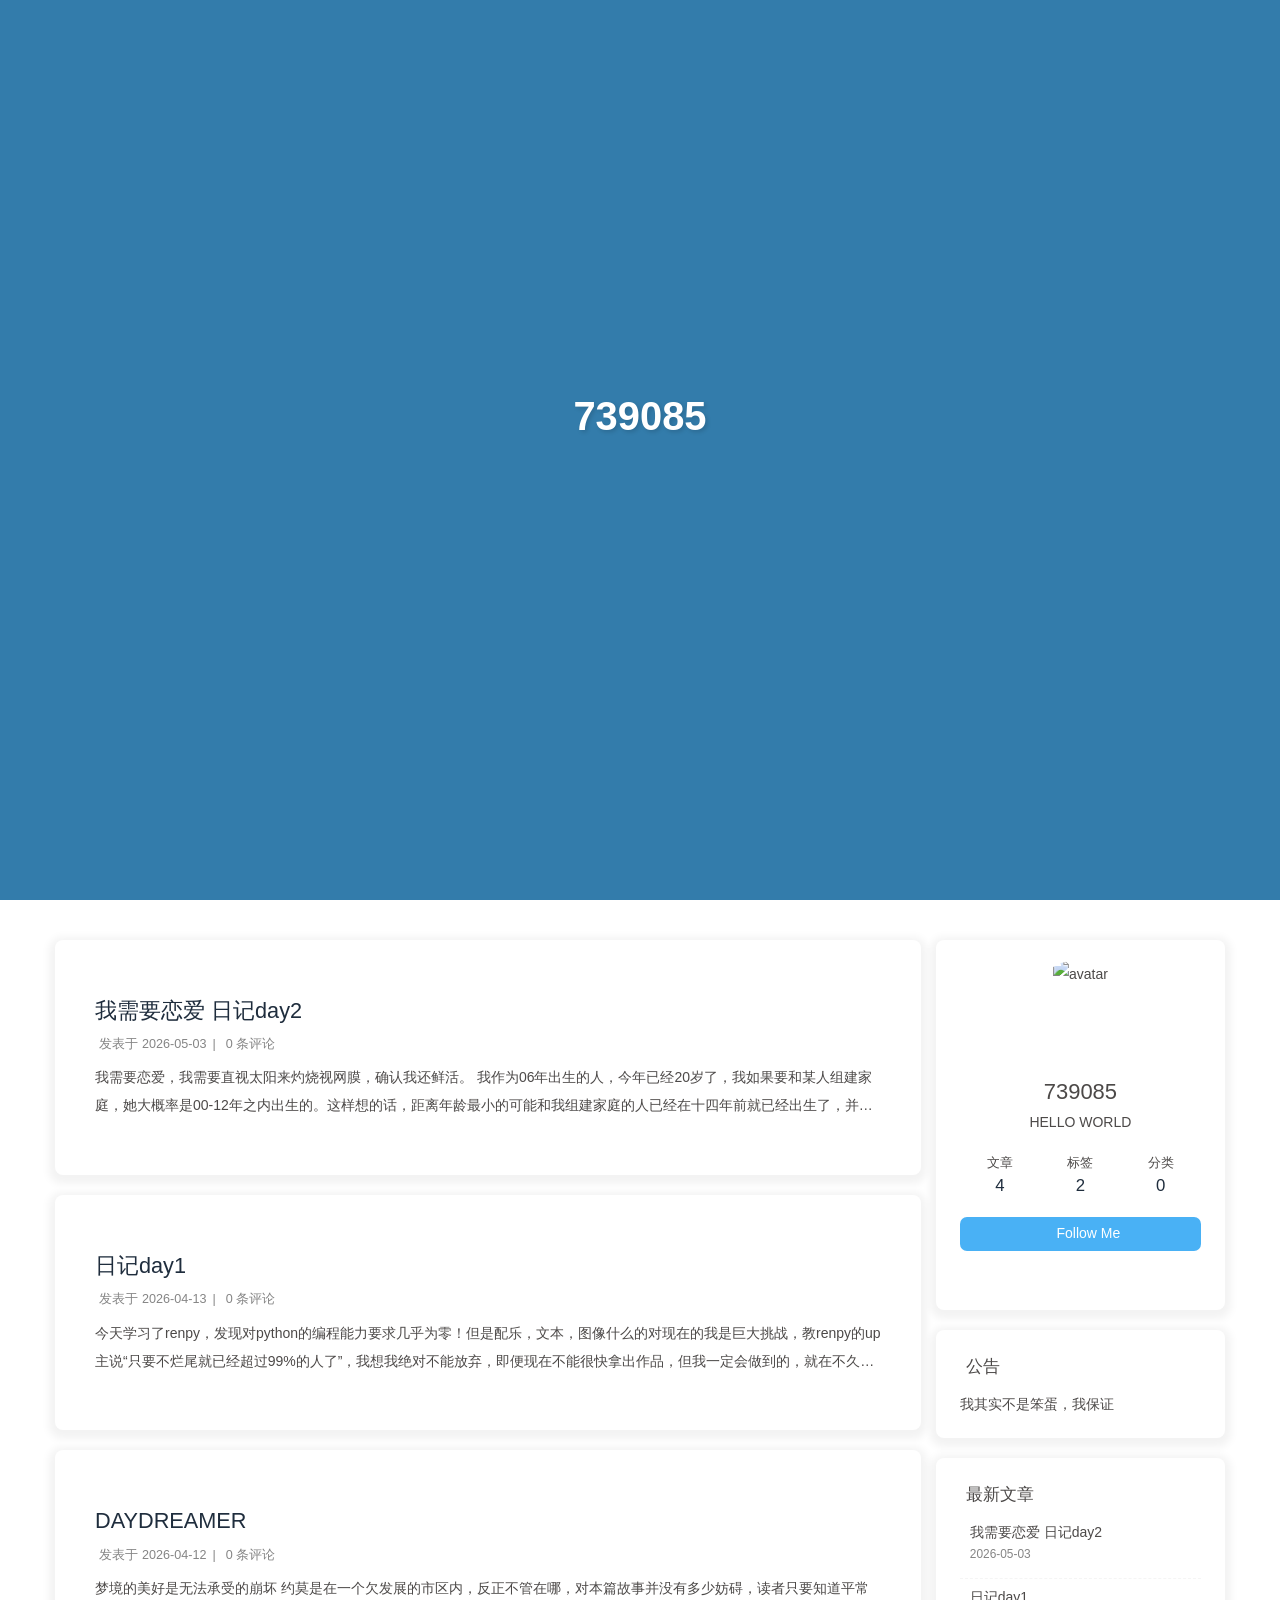
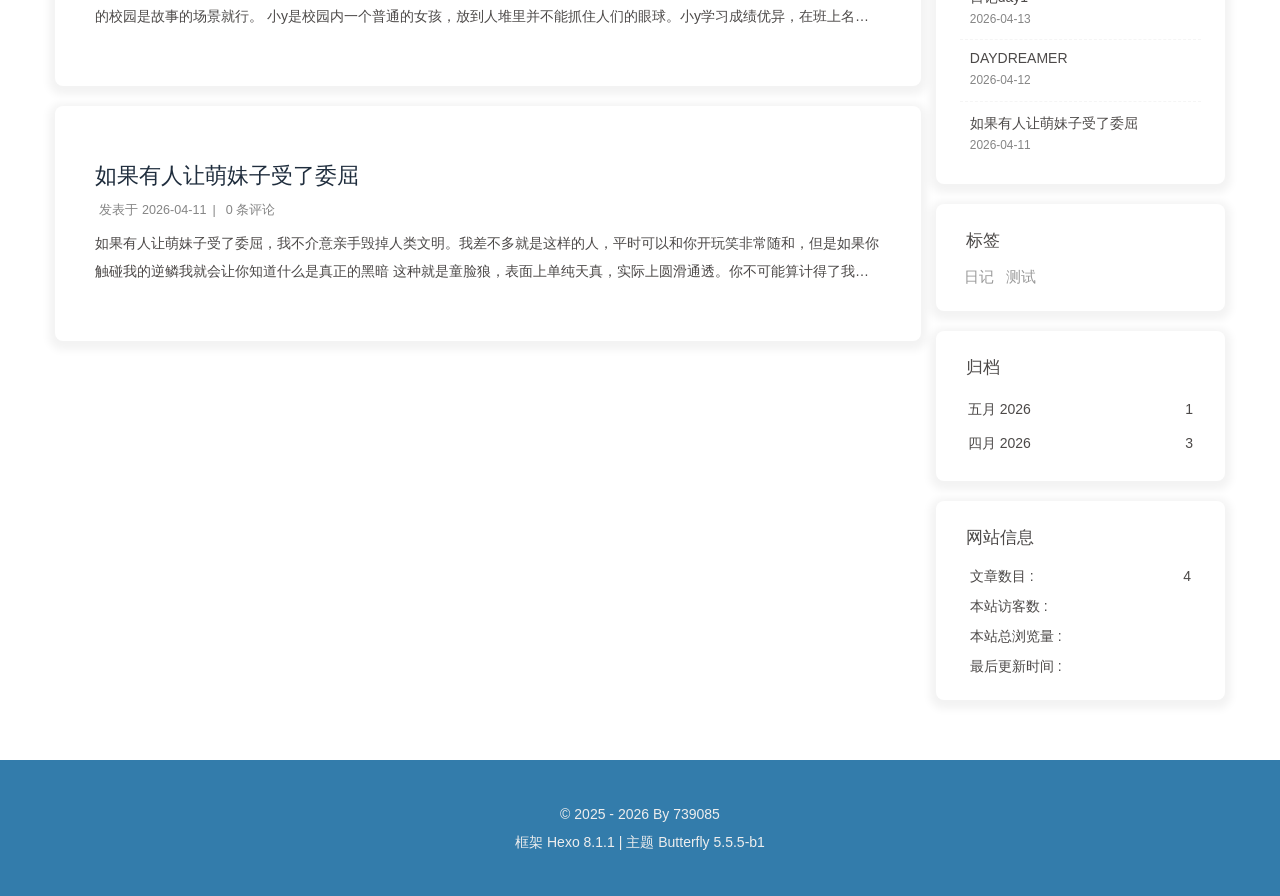
==== commit d4bb644c: "Site updated: 2026-05-24 17:48:17" ====
--- a/index.html
+++ b/index.html
@@ -194,7 +194,7 @@
   .cursor--large {
     --cursor-color: #333;
   }
-}</style><meta name="generator" content="Hexo 8.1.1"></head><body><div class="bg-animation" id="web_bg" style="background-image: url(https://img.cdn1.vip/i/69db87c25db3d_1775994818.webp);"></div><div id="sidebar"><div id="menu-mask"></div><div id="sidebar-menus"><div class="avatar-img text-center"><img src="https://img.cdn1.vip/i/69db8854d2ef4_1775994964.webp" onerror="this.onerror=null;this.src='/img/friend_404.gif'" alt="avatar"/ loading='lazy'></div><div class="site-data text-center"><a href="/archives/"><div class="headline">文章</div><div class="length-num">4</div></a><a href="/tags/"><div class="headline">标签</div><div class="length-num">2</div></a><a href="/categories/"><div class="headline">分类</div><div class="length-num">0</div></a></div><div class="menus_items"><div class="menus_item"><a class="site-page" href="/"><i class="fa-fw fas fa-home"></i><span> Home</span></a></div><div class="menus_item"><a class="site-page" href="/archives/"><i class="fa-fw fas fa-archive"></i><span> Archives</span></a></div><div class="menus_item"><a class="site-page" href="/categories/"><i class="fa-fw fas fa-folder"></i><span> Categories</span></a></div><div class="menus_item"><a class="site-page" href="/tags/"><i class="fa-fw fas fa-tags"></i><span> Tags</span></a></div></div></div></div><div class="page" id="body-wrap"><header class="full_page" id="page-header" style="background-image: url(https://img.cdn1.vip/i/69db87c25db3d_1775994818.webp);"><nav id="nav"><span id="blog-info"><a class="nav-site-title" href="/"><img class="site-icon" src="https://img.cdn1.vip/i/69db8854d2ef4_1775994964.webp" alt="Logo" loading='lazy'><span class="site-name">739085</span></a></span><div id="menus"><div id="search-button"><span class="site-page social-icon search"><i class="fas fa-search fa-fw"></i><span> 搜索</span></span></div><div class="menus_items"><div class="menus_item"><a class="site-page" href="/"><i class="fa-fw fas fa-home"></i><span> Home</span></a></div><div class="menus_item"><a class="site-page" href="/archives/"><i class="fa-fw fas fa-archive"></i><span> Archives</span></a></div><div class="menus_item"><a class="site-page" href="/categories/"><i class="fa-fw fas fa-folder"></i><span> Categories</span></a></div><div class="menus_item"><a class="site-page" href="/tags/"><i class="fa-fw fas fa-tags"></i><span> Tags</span></a></div></div><div id="toggle-menu"><span class="site-page"><i class="fas fa-bars fa-fw"></i></span></div></div></nav><div id="site-info"><h1 id="site-title">739085</h1><div id="site_social_icons"><a class="social-icon" href="https://x.com/739085syy" target="_blank" title="Twitter"><i class="fab fa-twitter" style="color: #1da1f2;"></i></a><a class="social-icon" href="mailto:3023755761@qq.com" target="_blank" title="Email"><i class="fas fa-envelope" style="color: #4a7dbe;"></i></a><a class="social-icon" href="https://space.bilibili.com/411506079" target="_blank" title="Bilibili"><i class="fab fa-bilibili" style="color: #00A1D6;"></i></a><a class="social-icon" href="https://weibo.com/u/7460593080" target="_blank" title="微博"><i class="fab fa-weibo" style="color: #e6162d;"></i></a></div></div><div id="scroll-down"><i class="fas fa-angle-down scroll-down-effects"></i></div></header><main class="layout" id="content-inner"><div class="recent-posts nc" id="recent-posts"><div class="recent-post-items"><div class="recent-post-item"><div class="recent-post-info no-cover"><a class="article-title" href="/2026/05/03/%E6%88%91%E9%9C%80%E8%A6%81%E6%81%8B%E7%88%B1/" title="我需要恋爱 日记day2">我需要恋爱 日记day2</a><div class="article-meta-wrap"><span class="post-meta-date"><i class="far fa-calendar-alt"></i><span class="article-meta-label">发表于</span><time datetime="2026-05-02T16:11:09.000Z" title="发表于 2026-05-03 00:11:09">2026-05-03</time></span><span class="article-meta"><span class="article-meta-separator">|</span><i class="fas fa-comments"></i><a href="/2026/05/03/%E6%88%91%E9%9C%80%E8%A6%81%E6%81%8B%E7%88%B1/#post-comment"><span class="waline-comment-count" data-path="/2026/05/03/%E6%88%91%E9%9C%80%E8%A6%81%E6%81%8B%E7%88%B1/"><i class="fa-solid fa-spinner fa-spin"></i></span></a><span class="article-meta-label"> 条评论</span></span></div><div class="content">我需要恋爱，我需要直视太阳来灼烧视网膜，确认我还鲜活。 我作为06年出生的人，今年已经20岁了，我如果要和某人组建家庭，她大概率是00-12年之内出生的。这样想的话，距离年龄最小的可能和我组建家庭的人已经在十四年前就已经出生了，并且安稳的生活在某地。不怕笑话地说，我还一直幻想着『天降之物』幻想着来自世界之外的特别的唯一的那一个人来到我身边，很傻这完全不现实。我一直没想着恋爱这回事，很难不说有自身条件的原因，但幻想着「命定之人」这种事我想大家都曾有过，只是我一直还没放下。 但现在我发现了一件细思恐极的事情，人都是会死的！不仅是会寿终正寝，活到一把年纪老死，也会在任何时间意外死。 我国00后（2000-2009年）出生人口≈1.60亿，2020年普查时对应人口≈1.57亿，这300万人并不是凭空消失了，而是因为各种各样的原因死掉了，没有好好体验生活的乐趣就死掉了。90后（1990-1999年）出生人口≈2.08亿，2020年普查时对应人口≈1.80亿，足足有2080万90后已经死掉了。 人死后是不会复生的。人死了就是死了，不会有什么东西来填补这个空缺。 可能会和我组建家庭的人只会不断...</div></div></div><div class="recent-post-item"><div class="recent-post-info no-cover"><a class="article-title" href="/2026/04/13/%E6%97%A5%E8%AE%B0day1/" title="日记day1">日记day1</a><div class="article-meta-wrap"><span class="post-meta-date"><i class="far fa-calendar-alt"></i><span class="article-meta-label">发表于</span><time datetime="2026-04-13T13:39:32.000Z" title="发表于 2026-04-13 21:39:32">2026-04-13</time></span><span class="article-meta"><span class="article-meta-separator">|</span><i class="fas fa-comments"></i><a href="/2026/04/13/%E6%97%A5%E8%AE%B0day1/#post-comment"><span class="waline-comment-count" data-path="/2026/04/13/%E6%97%A5%E8%AE%B0day1/"><i class="fa-solid fa-spinner fa-spin"></i></span></a><span class="article-meta-label"> 条评论</span></span></div><div class="content">今天学习了renpy，发现对python的编程能力要求几乎为零！但是配乐，文本，图像什么的对现在的我是巨大挑战，教renpy的up主说“只要不烂尾就已经超过99%的人了”，我想我绝对不能放弃，即便现在不能很快拿出作品，但我一定会做到的，就在不久的将来。 【【四小时速成Renpy】python也要谈恋爱！零基础-&gt;精通galgame制作】 https://www.bilibili.com/video/BV19y4y1e7UV/?p=2&amp;share_source=copy_web&amp;vd_source=ecb0dcc53cae4f696c45b1fbf02b7b03 </div></div></div><div class="recent-post-item"><div class="recent-post-info no-cover"><a class="article-title" href="/2026/04/12/%E6%B5%8B%E8%AF%952/" title="DAYDREAMER">DAYDREAMER</a><div class="article-meta-wrap"><span class="post-meta-date"><i class="far fa-calendar-alt"></i><span class="article-meta-label">发表于</span><time datetime="2026-04-12T13:01:36.000Z" title="发表于 2026-04-12 21:01:36">2026-04-12</time></span><span class="article-meta"><span class="article-meta-separator">|</span><i class="fas fa-comments"></i><a href="/2026/04/12/%E6%B5%8B%E8%AF%952/#post-comment"><span class="waline-comment-count" data-path="/2026/04/12/%E6%B5%8B%E8%AF%952/"><i class="fa-solid fa-spinner fa-spin"></i></span></a><span class="article-meta-label"> 条评论</span></span></div><div class="content">梦境的美好是无法承受的崩坏 约莫是在一个欠发展的市区内，反正不管在哪，对本篇故事并没有多少妨碍，读者只要知道平常的校园是故事的场景就行。 小y是校园内一个普通的女孩，放到人堆里并不能抓住人们的眼球。小y学习成绩优异，在班上名列前茅，老师时常夸赞她，并让学生们学习她的刻苦，不过并没什么反响，因为人们都只在乎自己在乎的事情，在枯燥的校园生活中，小y不是能够给他们带来新奇体验的人，所以也就无法被他人在意，更提不上以其为榜样。生活需要愉悦，但交往需要代价，没人愿意费力不讨好，所以没人向她SAY HI。她的性格也决定了她不会主动去和他人发生联系。 她孤僻的性格源于中学时期的一件事。起初，她本是很重视朋友，认为朋友是生活中一缕缕的阳光，照亮了自己的生活。不过一次，朋友在犯了大事后，寻求自己的包庇，小y在经过痛苦的权衡后，选择了真相抑或说是正义，她就像朋友把她推出来一样，将朋友推出来。所以之后她被朋友使用暴力也是再正常不过的事吧，性格变得孤僻也是再正常不过的事吧。但她这次并没有使用真理还是正义保护自己，因为那是朋友，不是吗？不过在此之后，她再也没有交过朋友，当有人想和自己做朋友，最终也因自己的...</div></div></div><div class="recent-post-item"><div class="recent-post-info no-cover"><a class="article-title" href="/2026/04/11/%E6%B5%8B%E8%AF%951/" title="如果有人让萌妹子受了委屈">如果有人让萌妹子受了委屈</a><div class="article-meta-wrap"><span class="post-meta-date"><i class="far fa-calendar-alt"></i><span class="article-meta-label">发表于</span><time datetime="2026-04-11T06:35:50.000Z" title="发表于 2026-04-11 14:35:50">2026-04-11</time></span><span class="article-meta"><span class="article-meta-separator">|</span><i class="fas fa-comments"></i><a href="/2026/04/11/%E6%B5%8B%E8%AF%951/#post-comment"><span class="waline-comment-count" data-path="/2026/04/11/%E6%B5%8B%E8%AF%951/"><i class="fa-solid fa-spinner fa-spin"></i></span></a><span class="article-meta-label"> 条评论</span></span></div><div class="content">如果有人让萌妹子受了委屈，我不介意亲手毁掉人类文明。我差不多就是这样的人，平时可以和你开玩笑非常随和，但是如果你触碰我的逆鳞我就会让你知道什么是真正的黑暗 这种就是童脸狼，表面上单纯天真，实际上圆滑通透。你不可能算计得了我，因为从一开始你就被我布局了。我是棋手，而你只是棋子，若你违逆我，你会知道什么是残酷和黑暗。我从来不缺雷霆手段也不缺菩萨心肠, 我心中有佛也有魔, 但我把魔深深的封印起来了, 只剩下佛了, 我本想以菩萨心肠面对所有人, 可是有些人非要我把心中的魔解除封印, 那我想问问你们, 当你们面对一个真正的魔现世, 你们还镇的住吗？这样的完美女人就是要溺爱呀，不溺爱难道要怎么办？这么美，这么优秀的女人很难让人不爱吧，你们怎么舍得骂一个这么美的女人？我看你们是真的疯了 </div></div></div></div></div><div class="aside-content" id="aside-content"><div class="card-widget card-info text-center"><div class="avatar-img"><img src="https://img.cdn1.vip/i/69db8854d2ef4_1775994964.webp" onerror="this.onerror=null;this.src='/img/friend_404.gif'" alt="avatar"/ loading='lazy'></div><div class="author-info-name">739085</div><div class="author-info-description">HELLO WORLD</div><div class="site-data"><a href="/archives/"><div class="headline">文章</div><div class="length-num">4</div></a><a href="/tags/"><div class="headline">标签</div><div class="length-num">2</div></a><a href="/categories/"><div class="headline">分类</div><div class="length-num">0</div></a></div><a id="card-info-btn" target="_blank" rel="noopener" href="https://github.com/3023755761-art"><i class="fab fa-github"></i><span>Follow Me</span></a><div class="card-info-social-icons"><a class="social-icon" href="https://x.com/739085syy" target="_blank" title="Twitter"><i class="fab fa-twitter" style="color: #1da1f2;"></i></a><a class="social-icon" href="mailto:3023755761@qq.com" target="_blank" title="Email"><i class="fas fa-envelope" style="color: #4a7dbe;"></i></a><a class="social-icon" href="https://space.bilibili.com/411506079" target="_blank" title="Bilibili"><i class="fab fa-bilibili" style="color: #00A1D6;"></i></a><a class="social-icon" href="https://weibo.com/u/7460593080" target="_blank" title="微博"><i class="fab fa-weibo" style="color: #e6162d;"></i></a></div></div><div class="card-widget card-announcement"><div class="item-headline"><i class="fas fa-bullhorn fa-shake"></i><span>公告</span></div><div class="announcement_content">我其实不是笨蛋，我保证</div></div><div class="sticky_layout"><div class="card-widget card-recent-post"><div class="item-headline"><i class="fas fa-history"></i><span>最新文章</span></div><div class="aside-list"><div class="aside-list-item no-cover"><div class="content"><a class="title" href="/2026/05/03/%E6%88%91%E9%9C%80%E8%A6%81%E6%81%8B%E7%88%B1/" title="我需要恋爱 日记day2">我需要恋爱 日记day2</a><time datetime="2026-05-02T16:11:09.000Z" title="发表于 2026-05-03 00:11:09">2026-05-03</time></div></div><div class="aside-list-item no-cover"><div class="content"><a class="title" href="/2026/04/13/%E6%97%A5%E8%AE%B0day1/" title="日记day1">日记day1</a><time datetime="2026-04-13T13:39:32.000Z" title="发表于 2026-04-13 21:39:32">2026-04-13</time></div></div><div class="aside-list-item no-cover"><div class="content"><a class="title" href="/2026/04/12/%E6%B5%8B%E8%AF%952/" title="DAYDREAMER">DAYDREAMER</a><time datetime="2026-04-12T13:01:36.000Z" title="发表于 2026-04-12 21:01:36">2026-04-12</time></div></div><div class="aside-list-item no-cover"><div class="content"><a class="title" href="/2026/04/11/%E6%B5%8B%E8%AF%951/" title="如果有人让萌妹子受了委屈">如果有人让萌妹子受了委屈</a><time datetime="2026-04-11T06:35:50.000Z" title="发表于 2026-04-11 14:35:50">2026-04-11</time></div></div></div></div><div class="card-widget card-tags"><div class="item-headline"><i class="fas fa-tags"></i><span>标签</span></div><div class="card-tag-cloud"><a href="/tags/%E6%B5%8B%E8%AF%95/" style="font-size: 1.1em; color: #999">测试</a> <a href="/tags/%E6%97%A5%E8%AE%B0/" style="font-size: 1.1em; color: #999">日记</a></div></div><div class="card-widget card-archives">
+}</style><meta name="generator" content="Hexo 8.1.1"></head><body><div class="bg-animation" id="web_bg" style="background-image: url(https://img.cdn1.vip/i/69db87c25db3d_1775994818.webp);"></div><div id="sidebar"><div id="menu-mask"></div><div id="sidebar-menus"><div class="avatar-img text-center"><img src="https://img.cdn1.vip/i/69db8854d2ef4_1775994964.webp" onerror="this.onerror=null;this.src='/img/friend_404.gif'" alt="avatar"/ loading='lazy'></div><div class="site-data text-center"><a href="/archives/"><div class="headline">文章</div><div class="length-num">4</div></a><a href="/tags/"><div class="headline">标签</div><div class="length-num">2</div></a><a href="/categories/"><div class="headline">分类</div><div class="length-num">0</div></a></div><div class="menus_items"><div class="menus_item"><a class="site-page" href="/"><i class="fa-fw fas fa-home"></i><span> Home</span></a></div><div class="menus_item"><a class="site-page" href="/archives/"><i class="fa-fw fas fa-archive"></i><span> Archives</span></a></div><div class="menus_item"><a class="site-page" href="/categories/"><i class="fa-fw fas fa-folder"></i><span> Categories</span></a></div><div class="menus_item"><a class="site-page" href="/tags/"><i class="fa-fw fas fa-tags"></i><span> Tags</span></a></div></div></div></div><div class="page" id="body-wrap"><header class="full_page" id="page-header" style="background-image: url(https://img.cdn1.vip/i/69db87c25db3d_1775994818.webp);"><nav id="nav"><span id="blog-info"><a class="nav-site-title" href="/"><img class="site-icon" src="https://img.cdn1.vip/i/69db8854d2ef4_1775994964.webp" alt="Logo" loading='lazy'><span class="site-name">739085</span></a></span><div id="menus"><div id="search-button"><span class="site-page social-icon search"><i class="fas fa-search fa-fw"></i><span> 搜索</span></span></div><div class="menus_items"><div class="menus_item"><a class="site-page" href="/"><i class="fa-fw fas fa-home"></i><span> Home</span></a></div><div class="menus_item"><a class="site-page" href="/archives/"><i class="fa-fw fas fa-archive"></i><span> Archives</span></a></div><div class="menus_item"><a class="site-page" href="/categories/"><i class="fa-fw fas fa-folder"></i><span> Categories</span></a></div><div class="menus_item"><a class="site-page" href="/tags/"><i class="fa-fw fas fa-tags"></i><span> Tags</span></a></div></div><div id="toggle-menu"><span class="site-page"><i class="fas fa-bars fa-fw"></i></span></div></div></nav><div id="site-info"><h1 id="site-title">739085</h1><div id="site_social_icons"><a class="social-icon" href="https://x.com/739085syy" target="_blank" title="Twitter"><i class="fab fa-twitter" style="color: #1da1f2;"></i></a><a class="social-icon" href="mailto:3023755761@qq.com" target="_blank" title="Email"><i class="fas fa-envelope" style="color: #4a7dbe;"></i></a><a class="social-icon" href="https://space.bilibili.com/411506079" target="_blank" title="Bilibili"><i class="fab fa-bilibili" style="color: #00A1D6;"></i></a><a class="social-icon" href="https://weibo.com/u/7460593080" target="_blank" title="微博"><i class="fab fa-weibo" style="color: #e6162d;"></i></a></div></div><div id="scroll-down"><i class="fas fa-angle-down scroll-down-effects"></i></div></header><main class="layout" id="content-inner"><div class="recent-posts nc" id="recent-posts"><div class="recent-post-items"><div class="recent-post-item"><div class="recent-post-info no-cover"><a class="article-title" href="/2026/05/03/%E6%88%91%E9%9C%80%E8%A6%81%E6%81%8B%E7%88%B1/" title="我需要恋爱 日记day2">我需要恋爱 日记day2</a><div class="article-meta-wrap"><span class="post-meta-date"><i class="far fa-calendar-alt"></i><span class="article-meta-label">发表于</span><time datetime="2026-05-02T16:11:09.000Z" title="发表于 2026-05-03 00:11:09">2026-05-03</time></span><span class="article-meta"><span class="article-meta-separator">|</span><i class="fas fa-comments"></i><a href="/2026/05/03/%E6%88%91%E9%9C%80%E8%A6%81%E6%81%8B%E7%88%B1/#post-comment"><span class="waline-comment-count" data-path="/2026/05/03/%E6%88%91%E9%9C%80%E8%A6%81%E6%81%8B%E7%88%B1/"><i class="fa-solid fa-spinner fa-spin"></i></span></a><span class="article-meta-label"> 条评论</span></span></div><div class="content">我需要恋爱，我需要直视太阳来灼烧视网膜，确认我还鲜活。 我作为06年出生的人，今年已经20岁了，我如果要和某人组建家庭，她大概率是00-12年之内出生的。这样想的话，距离年龄最小的可能和我组建家庭的人已经在十四年前就已经出生了，并且安稳的生活在某地。不怕笑话地说，我还一直幻想着『天降之物』幻想着来自世界之外的特别的唯一的那一个人来到我身边，很傻这完全不现实。我一直没想着恋爱这回事，很难不说有自身条件的原因，但幻想着「命定之人」这种事我想大家都曾有过，只是我一直还没放下。 但现在我发现了一件细思恐极的事情，人都是会死的！不仅是会寿终正寝，活到一把年纪老死，也会在任何时间意外死。 我国00后（2000-2009年）出生人口≈1.60亿，2020年普查时对应人口≈1.57亿，这300万人并不是凭空消失了，而是因为各种各样的原因死掉了，没有好好体验生活的乐趣就死掉了。90后（1990-1999年）出生人口≈2.08亿，2020年普查时对应人口≈1.80亿，足足有2080万90后已经死掉了。 人死后是不会复生的。人死了就是死了，不会有什么东西来填补这个空缺。 可能会和我组建家庭的人只会不断...</div></div></div><div class="recent-post-item"><div class="recent-post-info no-cover"><a class="article-title" href="/2026/04/13/%E6%97%A5%E8%AE%B0day1/" title="日记day1">日记day1</a><div class="article-meta-wrap"><span class="post-meta-date"><i class="far fa-calendar-alt"></i><span class="article-meta-label">发表于</span><time datetime="2026-04-13T13:39:32.000Z" title="发表于 2026-04-13 21:39:32">2026-04-13</time></span><span class="article-meta"><span class="article-meta-separator">|</span><i class="fas fa-comments"></i><a href="/2026/04/13/%E6%97%A5%E8%AE%B0day1/#post-comment"><span class="waline-comment-count" data-path="/2026/04/13/%E6%97%A5%E8%AE%B0day1/"><i class="fa-solid fa-spinner fa-spin"></i></span></a><span class="article-meta-label"> 条评论</span></span></div><div class="content">今天学习了renpy，发现对python的编程能力要求几乎为零！但是配乐，文本，图像什么的对现在的我是巨大挑战，教renpy的up主说“只要不烂尾就已经超过99%的人了”，我想我绝对不能放弃，即便现在不能很快拿出作品，但我一定会做到的，就在不久的将来。 【【四小时速成Renpy】python也要谈恋爱！零基础-&gt;精通galgame制作】 https://www.bilibili.com/video/BV19y4y1e7UV/?p=2&amp;share_source=copy_web&amp;vd_source=ecb0dcc53cae4f696c45b1fbf02b7b03 </div></div></div><div class="recent-post-item"><div class="recent-post-info no-cover"><a class="article-title" href="/2026/04/12/%E6%B5%8B%E8%AF%952/" title="DAYDREAMER">DAYDREAMER</a><div class="article-meta-wrap"><span class="post-meta-date"><i class="far fa-calendar-alt"></i><span class="article-meta-label">发表于</span><time datetime="2026-04-12T13:01:36.000Z" title="发表于 2026-04-12 21:01:36">2026-04-12</time></span><span class="article-meta"><span class="article-meta-separator">|</span><i class="fas fa-comments"></i><a href="/2026/04/12/%E6%B5%8B%E8%AF%952/#post-comment"><span class="waline-comment-count" data-path="/2026/04/12/%E6%B5%8B%E8%AF%952/"><i class="fa-solid fa-spinner fa-spin"></i></span></a><span class="article-meta-label"> 条评论</span></span></div><div class="content">梦境的美好是无法承受的崩坏 约莫是在一个欠发展的市区内，反正不管在哪，对本篇故事并没有多少妨碍，读者只要知道平常的校园是故事的场景就行。 小y是校园内一个普通的女孩，放到人堆里并不能抓住人们的眼球。小y学习成绩优异，在班上名列前茅，老师时常夸赞她，并让学生们学习她的刻苦，不过并没什么反响，因为人们都只在乎自己在乎的事情，在枯燥的校园生活中，小y不是能够给他们带来新奇体验的人，所以也就无法被他人在意，更提不上以其为榜样。生活需要愉悦，但交往需要代价，没人愿意费力不讨好，所以没人向她SAY HI。她的性格也决定了她不会主动去和他人发生联系。 她孤僻的性格源于中学时期的一件事。起初，她本是很重视朋友，认为朋友是生活中一缕缕的阳光，照亮了自己的生活。不过一次，朋友在犯了大事后，寻求自己的包庇，小y在经过痛苦的权衡后，选择了真相抑或说是正义，她就像朋友把她推出来一样，将朋友推出来。所以之后她被朋友使用暴力也是再正常不过的事吧，性格变得孤僻也是再正常不过的事吧。但她这次并没有使用真理还是正义保护自己，因为那是朋友，不是吗？不过在此之后，她再也没有交过朋友，当有人想和自己做朋友，最终也因自己的...</div></div></div><div class="recent-post-item"><div class="recent-post-info no-cover"><a class="article-title" href="/2026/04/11/%E6%B5%8B%E8%AF%951/" title="如果有人让萌妹子受了委屈">如果有人让萌妹子受了委屈</a><div class="article-meta-wrap"><span class="post-meta-date"><i class="far fa-calendar-alt"></i><span class="article-meta-label">发表于</span><time datetime="2026-04-11T06:35:50.000Z" title="发表于 2026-04-11 14:35:50">2026-04-11</time></span><span class="article-meta"><span class="article-meta-separator">|</span><i class="fas fa-comments"></i><a href="/2026/04/11/%E6%B5%8B%E8%AF%951/#post-comment"><span class="waline-comment-count" data-path="/2026/04/11/%E6%B5%8B%E8%AF%951/"><i class="fa-solid fa-spinner fa-spin"></i></span></a><span class="article-meta-label"> 条评论</span></span></div><div class="content">如果有人让萌妹子受了委屈，我不介意亲手毁掉人类文明。我差不多就是这样的人，平时可以和你开玩笑非常随和，但是如果你触碰我的逆鳞我就会让你知道什么是真正的黑暗 这种就是童脸狼，表面上单纯天真，实际上圆滑通透。你不可能算计得了我，因为从一开始你就被我布局了。我是棋手，而你只是棋子，若你违逆我，你会知道什么是残酷和黑暗。我从来不缺雷霆手段也不缺菩萨心肠, 我心中有佛也有魔, 但我把魔深深的封印起来了, 只剩下佛了, 我本想以菩萨心肠面对所有人, 可是有些人非要我把心中的魔解除封印, 那我想问问你们, 当你们面对一个真正的魔现世, 你们还镇的住吗？这样的完美女人就是要溺爱呀，不溺爱难道要怎么办？这么美，这么优秀的女人很难让人不爱吧，你们怎么舍得骂一个这么美的女人？我看你们是真的疯了 </div></div></div></div></div><div class="aside-content" id="aside-content"><div class="card-widget card-info text-center"><div class="avatar-img"><img src="https://img.cdn1.vip/i/69db8854d2ef4_1775994964.webp" onerror="this.onerror=null;this.src='/img/friend_404.gif'" alt="avatar"/ loading='lazy'></div><div class="author-info-name">739085</div><div class="author-info-description">HELLO WORLD</div><div class="site-data"><a href="/archives/"><div class="headline">文章</div><div class="length-num">4</div></a><a href="/tags/"><div class="headline">标签</div><div class="length-num">2</div></a><a href="/categories/"><div class="headline">分类</div><div class="length-num">0</div></a></div><a id="card-info-btn" target="_blank" rel="noopener" href="https://github.com/3023755761-art"><i class="fab fa-github"></i><span>Follow Me</span></a><div class="card-info-social-icons"><a class="social-icon" href="https://x.com/739085syy" target="_blank" title="Twitter"><i class="fab fa-twitter" style="color: #1da1f2;"></i></a><a class="social-icon" href="mailto:3023755761@qq.com" target="_blank" title="Email"><i class="fas fa-envelope" style="color: #4a7dbe;"></i></a><a class="social-icon" href="https://space.bilibili.com/411506079" target="_blank" title="Bilibili"><i class="fab fa-bilibili" style="color: #00A1D6;"></i></a><a class="social-icon" href="https://weibo.com/u/7460593080" target="_blank" title="微博"><i class="fab fa-weibo" style="color: #e6162d;"></i></a></div></div><div class="card-widget card-announcement"><div class="item-headline"><i class="fas fa-bullhorn fa-shake"></i><span>公告</span></div><div class="announcement_content">我其实不是笨蛋，我保证</div></div><div class="sticky_layout"><div class="card-widget card-recent-post"><div class="item-headline"><i class="fas fa-history"></i><span>最新文章</span></div><div class="aside-list"><div class="aside-list-item no-cover"><div class="content"><a class="title" href="/2026/05/03/%E6%88%91%E9%9C%80%E8%A6%81%E6%81%8B%E7%88%B1/" title="我需要恋爱 日记day2">我需要恋爱 日记day2</a><time datetime="2026-05-02T16:11:09.000Z" title="发表于 2026-05-03 00:11:09">2026-05-03</time></div></div><div class="aside-list-item no-cover"><div class="content"><a class="title" href="/2026/04/13/%E6%97%A5%E8%AE%B0day1/" title="日记day1">日记day1</a><time datetime="2026-04-13T13:39:32.000Z" title="发表于 2026-04-13 21:39:32">2026-04-13</time></div></div><div class="aside-list-item no-cover"><div class="content"><a class="title" href="/2026/04/12/%E6%B5%8B%E8%AF%952/" title="DAYDREAMER">DAYDREAMER</a><time datetime="2026-04-12T13:01:36.000Z" title="发表于 2026-04-12 21:01:36">2026-04-12</time></div></div><div class="aside-list-item no-cover"><div class="content"><a class="title" href="/2026/04/11/%E6%B5%8B%E8%AF%951/" title="如果有人让萌妹子受了委屈">如果有人让萌妹子受了委屈</a><time datetime="2026-04-11T06:35:50.000Z" title="发表于 2026-04-11 14:35:50">2026-04-11</time></div></div></div></div><div class="card-widget card-tags"><div class="item-headline"><i class="fas fa-tags"></i><span>标签</span></div><div class="card-tag-cloud"><a href="/tags/%E6%97%A5%E8%AE%B0/" style="font-size: 1.1em; color: #999">日记</a> <a href="/tags/%E6%B5%8B%E8%AF%95/" style="font-size: 1.1em; color: #999">测试</a></div></div><div class="card-widget card-archives">
     <div class="item-headline">
       <i class="fas fa-archive"></i>
       <span>归档</span>
@@ -222,7 +222,7 @@
         </li>
       
     </ul>
-  </div><div class="card-widget card-webinfo"><div class="item-headline"><i class="fas fa-chart-line"></i><span>网站信息</span></div><div class="webinfo"><div class="webinfo-item"><div class="item-name">文章数目 :</div><div class="item-count">4</div></div><div class="webinfo-item"><div class="item-name">本站访客数 :</div><div class="item-count" id="busuanzi_value_site_uv"><i class="fa-solid fa-spinner fa-spin"></i></div></div><div class="webinfo-item"><div class="item-name">本站总浏览量 :</div><div class="item-count" id="busuanzi_value_site_pv"><i class="fa-solid fa-spinner fa-spin"></i></div></div><div class="webinfo-item"><div class="item-name">最后更新时间 :</div><div class="item-count" id="last-push-date" data-lastPushDate="2026-05-24T09:42:18.801Z"><i class="fa-solid fa-spinner fa-spin"></i></div></div></div></div></div></div></main><footer id="footer" style="background-image: url(https://img.cdn1.vip/i/69db87c25db3d_1775994818.webp);"><div class="footer-other"><div class="footer-copyright"><span class="copyright">&copy;&nbsp;2025 - 2026 By 739085</span><span class="framework-info"><span>框架 </span><a target="_blank" rel="noopener" href="https://hexo.io">Hexo 8.1.1</a><span class="footer-separator">|</span><span>主题 </span><a target="_blank" rel="noopener" href="https://github.com/jerryc127/hexo-theme-butterfly">Butterfly 5.5.5-b1</a></span></div></div></footer></div><div id="rightside"><div id="rightside-config-hide"><button id="darkmode" type="button" title="日间和夜间模式切换"><i class="fas fa-adjust"></i></button><button id="hide-aside-btn" type="button" title="单栏和双栏切换"><i class="fas fa-arrows-alt-h"></i></button></div><div id="rightside-config-show"><button id="rightside-config" type="button" title="设置"><i class="fas fa-cog fa-spin"></i></button><button id="go-up" type="button" title="回到顶部"><span class="scroll-percent"></span><i class="fas fa-arrow-up"></i></button></div></div><div class="cursor cursor--large"></div><div class="cursor cursor--small"></div><div><script src="https://cdn.jsdelivr.net/npm/hexo-theme-butterfly@5.5.5-b1/source/js/utils.min.js"></script><script src="https://cdn.jsdelivr.net/npm/hexo-theme-butterfly@5.5.5-b1/source/js/main.min.js"></script><script src="https://cdn.jsdelivr.net/npm/instant.page@5.2.0/instantpage.min.js" type="module"></script><div class="js-pjax"><script>(() => {
+  </div><div class="card-widget card-webinfo"><div class="item-headline"><i class="fas fa-chart-line"></i><span>网站信息</span></div><div class="webinfo"><div class="webinfo-item"><div class="item-name">文章数目 :</div><div class="item-count">4</div></div><div class="webinfo-item"><div class="item-name">本站访客数 :</div><div class="item-count" id="busuanzi_value_site_uv"><i class="fa-solid fa-spinner fa-spin"></i></div></div><div class="webinfo-item"><div class="item-name">本站总浏览量 :</div><div class="item-count" id="busuanzi_value_site_pv"><i class="fa-solid fa-spinner fa-spin"></i></div></div><div class="webinfo-item"><div class="item-name">最后更新时间 :</div><div class="item-count" id="last-push-date" data-lastPushDate="2026-05-24T09:48:15.597Z"><i class="fa-solid fa-spinner fa-spin"></i></div></div></div></div></div></div></main><footer id="footer" style="background-image: url(https://img.cdn1.vip/i/69db87c25db3d_1775994818.webp);"><div class="footer-other"><div class="footer-copyright"><span class="copyright">&copy;&nbsp;2025 - 2026 By 739085</span><span class="framework-info"><span>框架 </span><a target="_blank" rel="noopener" href="https://hexo.io">Hexo 8.1.1</a><span class="footer-separator">|</span><span>主题 </span><a target="_blank" rel="noopener" href="https://github.com/jerryc127/hexo-theme-butterfly">Butterfly 5.5.5-b1</a></span></div></div></footer></div><div id="rightside"><div id="rightside-config-hide"><button id="darkmode" type="button" title="日间和夜间模式切换"><i class="fas fa-adjust"></i></button><button id="hide-aside-btn" type="button" title="单栏和双栏切换"><i class="fas fa-arrows-alt-h"></i></button></div><div id="rightside-config-show"><button id="rightside-config" type="button" title="设置"><i class="fas fa-cog fa-spin"></i></button><button id="go-up" type="button" title="回到顶部"><span class="scroll-percent"></span><i class="fas fa-arrow-up"></i></button></div></div><div class="cursor cursor--large"></div><div class="cursor cursor--small"></div><div><script src="https://cdn.jsdelivr.net/npm/hexo-theme-butterfly@5.5.5-b1/source/js/utils.min.js"></script><script src="https://cdn.jsdelivr.net/npm/hexo-theme-butterfly@5.5.5-b1/source/js/main.min.js"></script><script src="https://cdn.jsdelivr.net/npm/instant.page@5.2.0/instantpage.min.js" type="module"></script><div class="js-pjax"><script>(() => {
   async function loadWaline () {
     try {
       const eleGroup = document.querySelectorAll('#recent-posts .waline-comment-count')
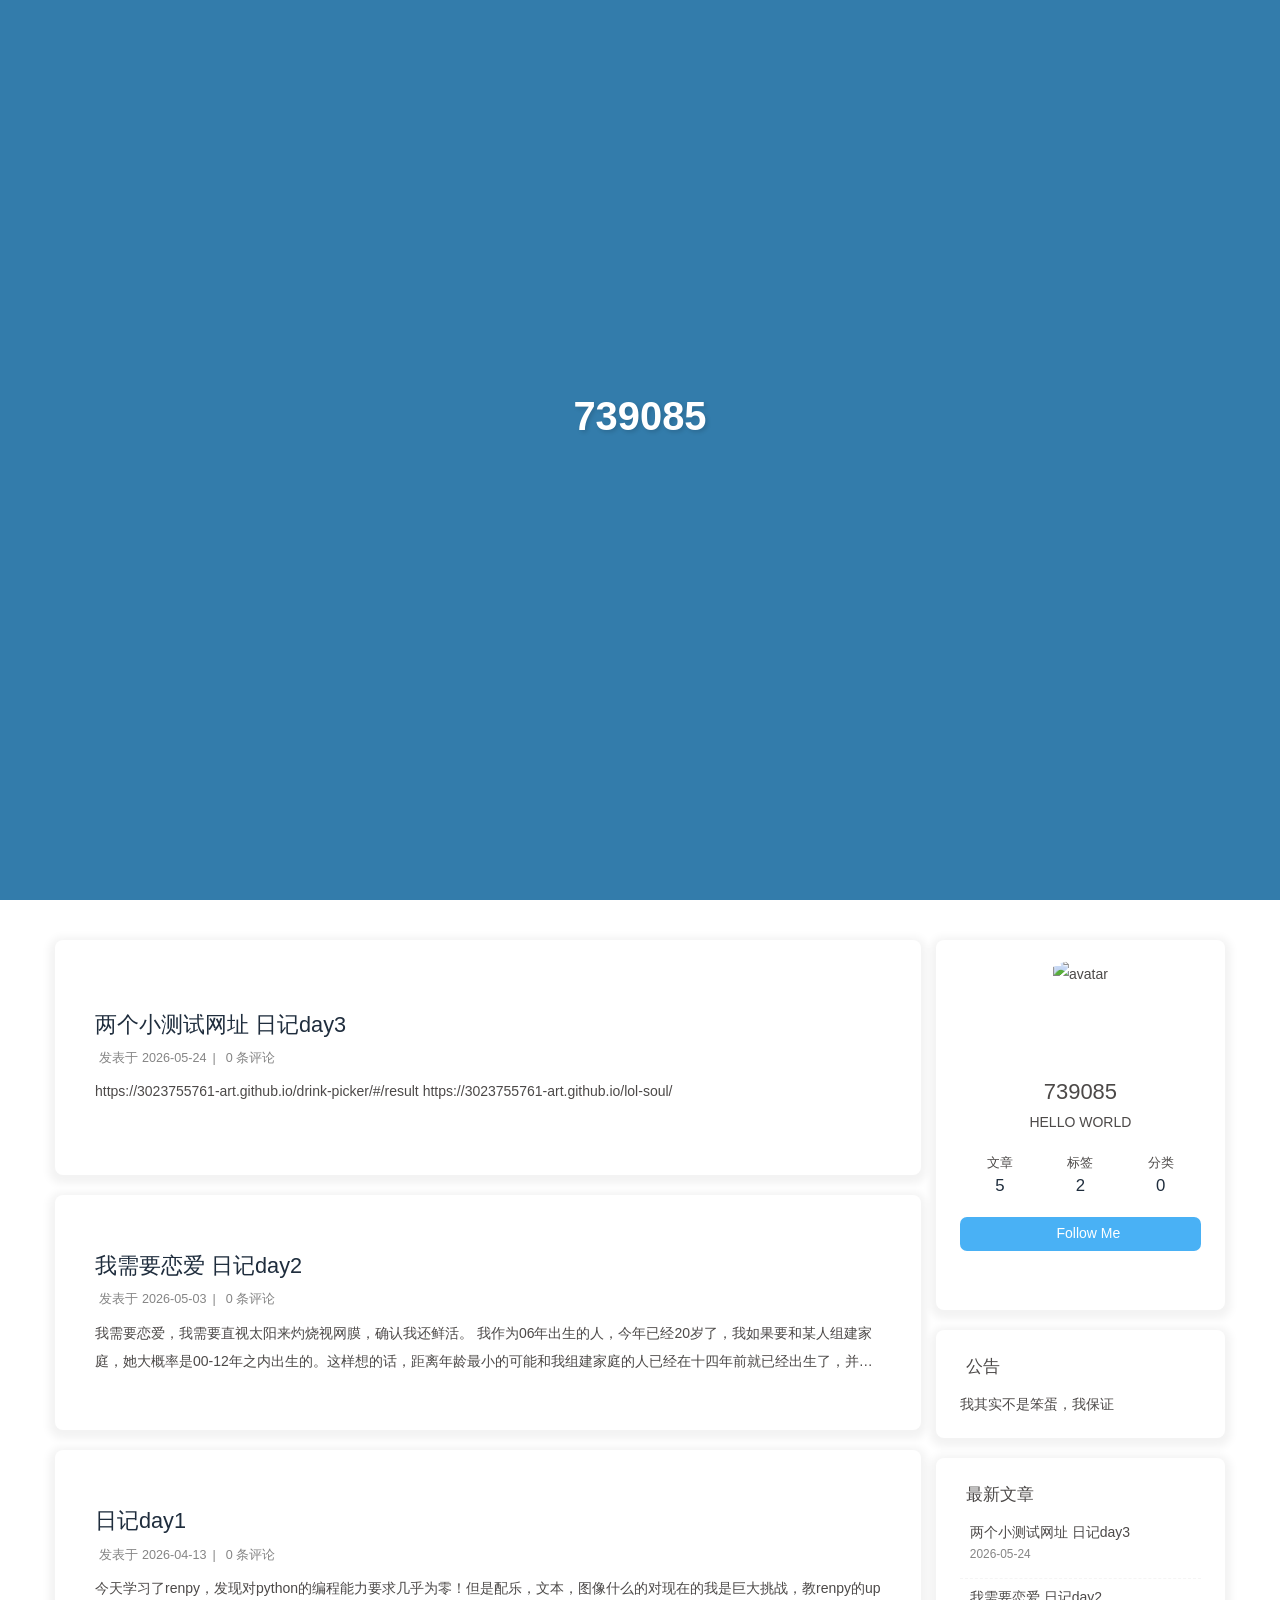
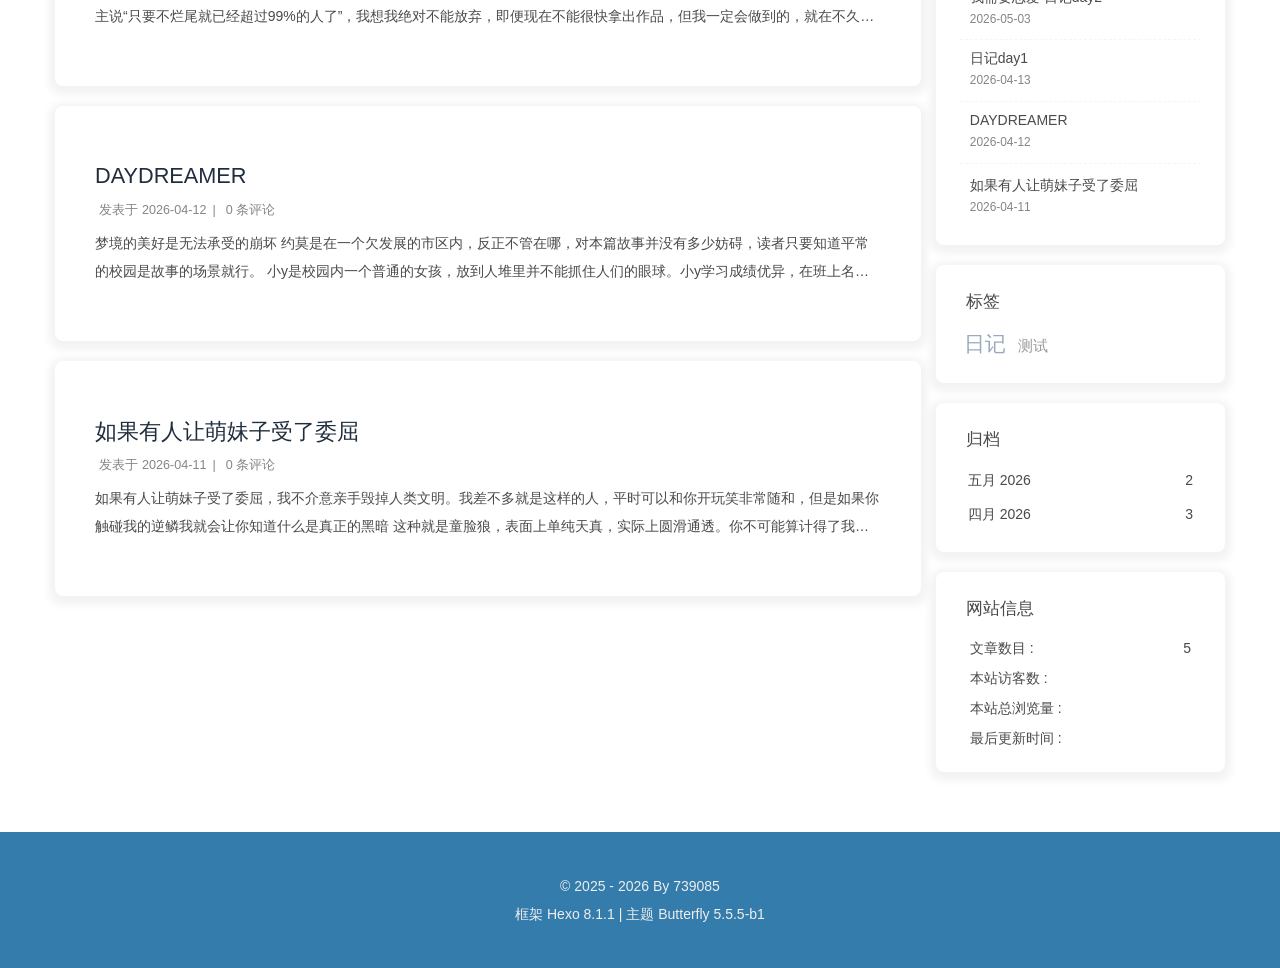
==== commit 3400c612: "Site updated: 2026-05-24 17:51:23" ====
--- a/index.html
+++ b/index.html
@@ -194,7 +194,7 @@
   .cursor--large {
     --cursor-color: #333;
   }
-}</style><meta name="generator" content="Hexo 8.1.1"></head><body><div class="bg-animation" id="web_bg" style="background-image: url(https://img.cdn1.vip/i/69db87c25db3d_1775994818.webp);"></div><div id="sidebar"><div id="menu-mask"></div><div id="sidebar-menus"><div class="avatar-img text-center"><img src="https://img.cdn1.vip/i/69db8854d2ef4_1775994964.webp" onerror="this.onerror=null;this.src='/img/friend_404.gif'" alt="avatar"/ loading='lazy'></div><div class="site-data text-center"><a href="/archives/"><div class="headline">文章</div><div class="length-num">4</div></a><a href="/tags/"><div class="headline">标签</div><div class="length-num">2</div></a><a href="/categories/"><div class="headline">分类</div><div class="length-num">0</div></a></div><div class="menus_items"><div class="menus_item"><a class="site-page" href="/"><i class="fa-fw fas fa-home"></i><span> Home</span></a></div><div class="menus_item"><a class="site-page" href="/archives/"><i class="fa-fw fas fa-archive"></i><span> Archives</span></a></div><div class="menus_item"><a class="site-page" href="/categories/"><i class="fa-fw fas fa-folder"></i><span> Categories</span></a></div><div class="menus_item"><a class="site-page" href="/tags/"><i class="fa-fw fas fa-tags"></i><span> Tags</span></a></div></div></div></div><div class="page" id="body-wrap"><header class="full_page" id="page-header" style="background-image: url(https://img.cdn1.vip/i/69db87c25db3d_1775994818.webp);"><nav id="nav"><span id="blog-info"><a class="nav-site-title" href="/"><img class="site-icon" src="https://img.cdn1.vip/i/69db8854d2ef4_1775994964.webp" alt="Logo" loading='lazy'><span class="site-name">739085</span></a></span><div id="menus"><div id="search-button"><span class="site-page social-icon search"><i class="fas fa-search fa-fw"></i><span> 搜索</span></span></div><div class="menus_items"><div class="menus_item"><a class="site-page" href="/"><i class="fa-fw fas fa-home"></i><span> Home</span></a></div><div class="menus_item"><a class="site-page" href="/archives/"><i class="fa-fw fas fa-archive"></i><span> Archives</span></a></div><div class="menus_item"><a class="site-page" href="/categories/"><i class="fa-fw fas fa-folder"></i><span> Categories</span></a></div><div class="menus_item"><a class="site-page" href="/tags/"><i class="fa-fw fas fa-tags"></i><span> Tags</span></a></div></div><div id="toggle-menu"><span class="site-page"><i class="fas fa-bars fa-fw"></i></span></div></div></nav><div id="site-info"><h1 id="site-title">739085</h1><div id="site_social_icons"><a class="social-icon" href="https://x.com/739085syy" target="_blank" title="Twitter"><i class="fab fa-twitter" style="color: #1da1f2;"></i></a><a class="social-icon" href="mailto:3023755761@qq.com" target="_blank" title="Email"><i class="fas fa-envelope" style="color: #4a7dbe;"></i></a><a class="social-icon" href="https://space.bilibili.com/411506079" target="_blank" title="Bilibili"><i class="fab fa-bilibili" style="color: #00A1D6;"></i></a><a class="social-icon" href="https://weibo.com/u/7460593080" target="_blank" title="微博"><i class="fab fa-weibo" style="color: #e6162d;"></i></a></div></div><div id="scroll-down"><i class="fas fa-angle-down scroll-down-effects"></i></div></header><main class="layout" id="content-inner"><div class="recent-posts nc" id="recent-posts"><div class="recent-post-items"><div class="recent-post-item"><div class="recent-post-info no-cover"><a class="article-title" href="/2026/05/03/%E6%88%91%E9%9C%80%E8%A6%81%E6%81%8B%E7%88%B1/" title="我需要恋爱 日记day2">我需要恋爱 日记day2</a><div class="article-meta-wrap"><span class="post-meta-date"><i class="far fa-calendar-alt"></i><span class="article-meta-label">发表于</span><time datetime="2026-05-02T16:11:09.000Z" title="发表于 2026-05-03 00:11:09">2026-05-03</time></span><span class="article-meta"><span class="article-meta-separator">|</span><i class="fas fa-comments"></i><a href="/2026/05/03/%E6%88%91%E9%9C%80%E8%A6%81%E6%81%8B%E7%88%B1/#post-comment"><span class="waline-comment-count" data-path="/2026/05/03/%E6%88%91%E9%9C%80%E8%A6%81%E6%81%8B%E7%88%B1/"><i class="fa-solid fa-spinner fa-spin"></i></span></a><span class="article-meta-label"> 条评论</span></span></div><div class="content">我需要恋爱，我需要直视太阳来灼烧视网膜，确认我还鲜活。 我作为06年出生的人，今年已经20岁了，我如果要和某人组建家庭，她大概率是00-12年之内出生的。这样想的话，距离年龄最小的可能和我组建家庭的人已经在十四年前就已经出生了，并且安稳的生活在某地。不怕笑话地说，我还一直幻想着『天降之物』幻想着来自世界之外的特别的唯一的那一个人来到我身边，很傻这完全不现实。我一直没想着恋爱这回事，很难不说有自身条件的原因，但幻想着「命定之人」这种事我想大家都曾有过，只是我一直还没放下。 但现在我发现了一件细思恐极的事情，人都是会死的！不仅是会寿终正寝，活到一把年纪老死，也会在任何时间意外死。 我国00后（2000-2009年）出生人口≈1.60亿，2020年普查时对应人口≈1.57亿，这300万人并不是凭空消失了，而是因为各种各样的原因死掉了，没有好好体验生活的乐趣就死掉了。90后（1990-1999年）出生人口≈2.08亿，2020年普查时对应人口≈1.80亿，足足有2080万90后已经死掉了。 人死后是不会复生的。人死了就是死了，不会有什么东西来填补这个空缺。 可能会和我组建家庭的人只会不断...</div></div></div><div class="recent-post-item"><div class="recent-post-info no-cover"><a class="article-title" href="/2026/04/13/%E6%97%A5%E8%AE%B0day1/" title="日记day1">日记day1</a><div class="article-meta-wrap"><span class="post-meta-date"><i class="far fa-calendar-alt"></i><span class="article-meta-label">发表于</span><time datetime="2026-04-13T13:39:32.000Z" title="发表于 2026-04-13 21:39:32">2026-04-13</time></span><span class="article-meta"><span class="article-meta-separator">|</span><i class="fas fa-comments"></i><a href="/2026/04/13/%E6%97%A5%E8%AE%B0day1/#post-comment"><span class="waline-comment-count" data-path="/2026/04/13/%E6%97%A5%E8%AE%B0day1/"><i class="fa-solid fa-spinner fa-spin"></i></span></a><span class="article-meta-label"> 条评论</span></span></div><div class="content">今天学习了renpy，发现对python的编程能力要求几乎为零！但是配乐，文本，图像什么的对现在的我是巨大挑战，教renpy的up主说“只要不烂尾就已经超过99%的人了”，我想我绝对不能放弃，即便现在不能很快拿出作品，但我一定会做到的，就在不久的将来。 【【四小时速成Renpy】python也要谈恋爱！零基础-&gt;精通galgame制作】 https://www.bilibili.com/video/BV19y4y1e7UV/?p=2&amp;share_source=copy_web&amp;vd_source=ecb0dcc53cae4f696c45b1fbf02b7b03 </div></div></div><div class="recent-post-item"><div class="recent-post-info no-cover"><a class="article-title" href="/2026/04/12/%E6%B5%8B%E8%AF%952/" title="DAYDREAMER">DAYDREAMER</a><div class="article-meta-wrap"><span class="post-meta-date"><i class="far fa-calendar-alt"></i><span class="article-meta-label">发表于</span><time datetime="2026-04-12T13:01:36.000Z" title="发表于 2026-04-12 21:01:36">2026-04-12</time></span><span class="article-meta"><span class="article-meta-separator">|</span><i class="fas fa-comments"></i><a href="/2026/04/12/%E6%B5%8B%E8%AF%952/#post-comment"><span class="waline-comment-count" data-path="/2026/04/12/%E6%B5%8B%E8%AF%952/"><i class="fa-solid fa-spinner fa-spin"></i></span></a><span class="article-meta-label"> 条评论</span></span></div><div class="content">梦境的美好是无法承受的崩坏 约莫是在一个欠发展的市区内，反正不管在哪，对本篇故事并没有多少妨碍，读者只要知道平常的校园是故事的场景就行。 小y是校园内一个普通的女孩，放到人堆里并不能抓住人们的眼球。小y学习成绩优异，在班上名列前茅，老师时常夸赞她，并让学生们学习她的刻苦，不过并没什么反响，因为人们都只在乎自己在乎的事情，在枯燥的校园生活中，小y不是能够给他们带来新奇体验的人，所以也就无法被他人在意，更提不上以其为榜样。生活需要愉悦，但交往需要代价，没人愿意费力不讨好，所以没人向她SAY HI。她的性格也决定了她不会主动去和他人发生联系。 她孤僻的性格源于中学时期的一件事。起初，她本是很重视朋友，认为朋友是生活中一缕缕的阳光，照亮了自己的生活。不过一次，朋友在犯了大事后，寻求自己的包庇，小y在经过痛苦的权衡后，选择了真相抑或说是正义，她就像朋友把她推出来一样，将朋友推出来。所以之后她被朋友使用暴力也是再正常不过的事吧，性格变得孤僻也是再正常不过的事吧。但她这次并没有使用真理还是正义保护自己，因为那是朋友，不是吗？不过在此之后，她再也没有交过朋友，当有人想和自己做朋友，最终也因自己的...</div></div></div><div class="recent-post-item"><div class="recent-post-info no-cover"><a class="article-title" href="/2026/04/11/%E6%B5%8B%E8%AF%951/" title="如果有人让萌妹子受了委屈">如果有人让萌妹子受了委屈</a><div class="article-meta-wrap"><span class="post-meta-date"><i class="far fa-calendar-alt"></i><span class="article-meta-label">发表于</span><time datetime="2026-04-11T06:35:50.000Z" title="发表于 2026-04-11 14:35:50">2026-04-11</time></span><span class="article-meta"><span class="article-meta-separator">|</span><i class="fas fa-comments"></i><a href="/2026/04/11/%E6%B5%8B%E8%AF%951/#post-comment"><span class="waline-comment-count" data-path="/2026/04/11/%E6%B5%8B%E8%AF%951/"><i class="fa-solid fa-spinner fa-spin"></i></span></a><span class="article-meta-label"> 条评论</span></span></div><div class="content">如果有人让萌妹子受了委屈，我不介意亲手毁掉人类文明。我差不多就是这样的人，平时可以和你开玩笑非常随和，但是如果你触碰我的逆鳞我就会让你知道什么是真正的黑暗 这种就是童脸狼，表面上单纯天真，实际上圆滑通透。你不可能算计得了我，因为从一开始你就被我布局了。我是棋手，而你只是棋子，若你违逆我，你会知道什么是残酷和黑暗。我从来不缺雷霆手段也不缺菩萨心肠, 我心中有佛也有魔, 但我把魔深深的封印起来了, 只剩下佛了, 我本想以菩萨心肠面对所有人, 可是有些人非要我把心中的魔解除封印, 那我想问问你们, 当你们面对一个真正的魔现世, 你们还镇的住吗？这样的完美女人就是要溺爱呀，不溺爱难道要怎么办？这么美，这么优秀的女人很难让人不爱吧，你们怎么舍得骂一个这么美的女人？我看你们是真的疯了 </div></div></div></div></div><div class="aside-content" id="aside-content"><div class="card-widget card-info text-center"><div class="avatar-img"><img src="https://img.cdn1.vip/i/69db8854d2ef4_1775994964.webp" onerror="this.onerror=null;this.src='/img/friend_404.gif'" alt="avatar"/ loading='lazy'></div><div class="author-info-name">739085</div><div class="author-info-description">HELLO WORLD</div><div class="site-data"><a href="/archives/"><div class="headline">文章</div><div class="length-num">4</div></a><a href="/tags/"><div class="headline">标签</div><div class="length-num">2</div></a><a href="/categories/"><div class="headline">分类</div><div class="length-num">0</div></a></div><a id="card-info-btn" target="_blank" rel="noopener" href="https://github.com/3023755761-art"><i class="fab fa-github"></i><span>Follow Me</span></a><div class="card-info-social-icons"><a class="social-icon" href="https://x.com/739085syy" target="_blank" title="Twitter"><i class="fab fa-twitter" style="color: #1da1f2;"></i></a><a class="social-icon" href="mailto:3023755761@qq.com" target="_blank" title="Email"><i class="fas fa-envelope" style="color: #4a7dbe;"></i></a><a class="social-icon" href="https://space.bilibili.com/411506079" target="_blank" title="Bilibili"><i class="fab fa-bilibili" style="color: #00A1D6;"></i></a><a class="social-icon" href="https://weibo.com/u/7460593080" target="_blank" title="微博"><i class="fab fa-weibo" style="color: #e6162d;"></i></a></div></div><div class="card-widget card-announcement"><div class="item-headline"><i class="fas fa-bullhorn fa-shake"></i><span>公告</span></div><div class="announcement_content">我其实不是笨蛋，我保证</div></div><div class="sticky_layout"><div class="card-widget card-recent-post"><div class="item-headline"><i class="fas fa-history"></i><span>最新文章</span></div><div class="aside-list"><div class="aside-list-item no-cover"><div class="content"><a class="title" href="/2026/05/03/%E6%88%91%E9%9C%80%E8%A6%81%E6%81%8B%E7%88%B1/" title="我需要恋爱 日记day2">我需要恋爱 日记day2</a><time datetime="2026-05-02T16:11:09.000Z" title="发表于 2026-05-03 00:11:09">2026-05-03</time></div></div><div class="aside-list-item no-cover"><div class="content"><a class="title" href="/2026/04/13/%E6%97%A5%E8%AE%B0day1/" title="日记day1">日记day1</a><time datetime="2026-04-13T13:39:32.000Z" title="发表于 2026-04-13 21:39:32">2026-04-13</time></div></div><div class="aside-list-item no-cover"><div class="content"><a class="title" href="/2026/04/12/%E6%B5%8B%E8%AF%952/" title="DAYDREAMER">DAYDREAMER</a><time datetime="2026-04-12T13:01:36.000Z" title="发表于 2026-04-12 21:01:36">2026-04-12</time></div></div><div class="aside-list-item no-cover"><div class="content"><a class="title" href="/2026/04/11/%E6%B5%8B%E8%AF%951/" title="如果有人让萌妹子受了委屈">如果有人让萌妹子受了委屈</a><time datetime="2026-04-11T06:35:50.000Z" title="发表于 2026-04-11 14:35:50">2026-04-11</time></div></div></div></div><div class="card-widget card-tags"><div class="item-headline"><i class="fas fa-tags"></i><span>标签</span></div><div class="card-tag-cloud"><a href="/tags/%E6%97%A5%E8%AE%B0/" style="font-size: 1.1em; color: #999">日记</a> <a href="/tags/%E6%B5%8B%E8%AF%95/" style="font-size: 1.1em; color: #999">测试</a></div></div><div class="card-widget card-archives">
+}</style><meta name="generator" content="Hexo 8.1.1"></head><body><div class="bg-animation" id="web_bg" style="background-image: url(https://img.cdn1.vip/i/69db87c25db3d_1775994818.webp);"></div><div id="sidebar"><div id="menu-mask"></div><div id="sidebar-menus"><div class="avatar-img text-center"><img src="https://img.cdn1.vip/i/69db8854d2ef4_1775994964.webp" onerror="this.onerror=null;this.src='/img/friend_404.gif'" alt="avatar"/ loading='lazy'></div><div class="site-data text-center"><a href="/archives/"><div class="headline">文章</div><div class="length-num">5</div></a><a href="/tags/"><div class="headline">标签</div><div class="length-num">2</div></a><a href="/categories/"><div class="headline">分类</div><div class="length-num">0</div></a></div><div class="menus_items"><div class="menus_item"><a class="site-page" href="/"><i class="fa-fw fas fa-home"></i><span> Home</span></a></div><div class="menus_item"><a class="site-page" href="/archives/"><i class="fa-fw fas fa-archive"></i><span> Archives</span></a></div><div class="menus_item"><a class="site-page" href="/categories/"><i class="fa-fw fas fa-folder"></i><span> Categories</span></a></div><div class="menus_item"><a class="site-page" href="/tags/"><i class="fa-fw fas fa-tags"></i><span> Tags</span></a></div></div></div></div><div class="page" id="body-wrap"><header class="full_page" id="page-header" style="background-image: url(https://img.cdn1.vip/i/69db87c25db3d_1775994818.webp);"><nav id="nav"><span id="blog-info"><a class="nav-site-title" href="/"><img class="site-icon" src="https://img.cdn1.vip/i/69db8854d2ef4_1775994964.webp" alt="Logo" loading='lazy'><span class="site-name">739085</span></a></span><div id="menus"><div id="search-button"><span class="site-page social-icon search"><i class="fas fa-search fa-fw"></i><span> 搜索</span></span></div><div class="menus_items"><div class="menus_item"><a class="site-page" href="/"><i class="fa-fw fas fa-home"></i><span> Home</span></a></div><div class="menus_item"><a class="site-page" href="/archives/"><i class="fa-fw fas fa-archive"></i><span> Archives</span></a></div><div class="menus_item"><a class="site-page" href="/categories/"><i class="fa-fw fas fa-folder"></i><span> Categories</span></a></div><div class="menus_item"><a class="site-page" href="/tags/"><i class="fa-fw fas fa-tags"></i><span> Tags</span></a></div></div><div id="toggle-menu"><span class="site-page"><i class="fas fa-bars fa-fw"></i></span></div></div></nav><div id="site-info"><h1 id="site-title">739085</h1><div id="site_social_icons"><a class="social-icon" href="https://x.com/739085syy" target="_blank" title="Twitter"><i class="fab fa-twitter" style="color: #1da1f2;"></i></a><a class="social-icon" href="mailto:3023755761@qq.com" target="_blank" title="Email"><i class="fas fa-envelope" style="color: #4a7dbe;"></i></a><a class="social-icon" href="https://space.bilibili.com/411506079" target="_blank" title="Bilibili"><i class="fab fa-bilibili" style="color: #00A1D6;"></i></a><a class="social-icon" href="https://weibo.com/u/7460593080" target="_blank" title="微博"><i class="fab fa-weibo" style="color: #e6162d;"></i></a></div></div><div id="scroll-down"><i class="fas fa-angle-down scroll-down-effects"></i></div></header><main class="layout" id="content-inner"><div class="recent-posts nc" id="recent-posts"><div class="recent-post-items"><div class="recent-post-item"><div class="recent-post-info no-cover"><a class="article-title" href="/2026/05/24/%E4%B8%A4%E4%B8%AA%E5%B0%8F%E6%B5%8B%E8%AF%95%E7%BD%91%E5%9D%80/" title="两个小测试网址 日记day3">两个小测试网址 日记day3</a><div class="article-meta-wrap"><span class="post-meta-date"><i class="far fa-calendar-alt"></i><span class="article-meta-label">发表于</span><time datetime="2026-05-24T09:22:33.000Z" title="发表于 2026-05-24 17:22:33">2026-05-24</time></span><span class="article-meta"><span class="article-meta-separator">|</span><i class="fas fa-comments"></i><a href="/2026/05/24/%E4%B8%A4%E4%B8%AA%E5%B0%8F%E6%B5%8B%E8%AF%95%E7%BD%91%E5%9D%80/#post-comment"><span class="waline-comment-count" data-path="/2026/05/24/%E4%B8%A4%E4%B8%AA%E5%B0%8F%E6%B5%8B%E8%AF%95%E7%BD%91%E5%9D%80/"><i class="fa-solid fa-spinner fa-spin"></i></span></a><span class="article-meta-label"> 条评论</span></span></div><div class="content">https://3023755761-art.github.io/drink-picker/#/result https://3023755761-art.github.io/lol-soul/ </div></div></div><div class="recent-post-item"><div class="recent-post-info no-cover"><a class="article-title" href="/2026/05/03/%E6%88%91%E9%9C%80%E8%A6%81%E6%81%8B%E7%88%B1/" title="我需要恋爱 日记day2">我需要恋爱 日记day2</a><div class="article-meta-wrap"><span class="post-meta-date"><i class="far fa-calendar-alt"></i><span class="article-meta-label">发表于</span><time datetime="2026-05-02T16:11:09.000Z" title="发表于 2026-05-03 00:11:09">2026-05-03</time></span><span class="article-meta"><span class="article-meta-separator">|</span><i class="fas fa-comments"></i><a href="/2026/05/03/%E6%88%91%E9%9C%80%E8%A6%81%E6%81%8B%E7%88%B1/#post-comment"><span class="waline-comment-count" data-path="/2026/05/03/%E6%88%91%E9%9C%80%E8%A6%81%E6%81%8B%E7%88%B1/"><i class="fa-solid fa-spinner fa-spin"></i></span></a><span class="article-meta-label"> 条评论</span></span></div><div class="content">我需要恋爱，我需要直视太阳来灼烧视网膜，确认我还鲜活。 我作为06年出生的人，今年已经20岁了，我如果要和某人组建家庭，她大概率是00-12年之内出生的。这样想的话，距离年龄最小的可能和我组建家庭的人已经在十四年前就已经出生了，并且安稳的生活在某地。不怕笑话地说，我还一直幻想着『天降之物』幻想着来自世界之外的特别的唯一的那一个人来到我身边，很傻这完全不现实。我一直没想着恋爱这回事，很难不说有自身条件的原因，但幻想着「命定之人」这种事我想大家都曾有过，只是我一直还没放下。 但现在我发现了一件细思恐极的事情，人都是会死的！不仅是会寿终正寝，活到一把年纪老死，也会在任何时间意外死。 我国00后（2000-2009年）出生人口≈1.60亿，2020年普查时对应人口≈1.57亿，这300万人并不是凭空消失了，而是因为各种各样的原因死掉了，没有好好体验生活的乐趣就死掉了。90后（1990-1999年）出生人口≈2.08亿，2020年普查时对应人口≈1.80亿，足足有2080万90后已经死掉了。 人死后是不会复生的。人死了就是死了，不会有什么东西来填补这个空缺。 可能会和我组建家庭的人只会不断...</div></div></div><div class="recent-post-item"><div class="recent-post-info no-cover"><a class="article-title" href="/2026/04/13/%E6%97%A5%E8%AE%B0day1/" title="日记day1">日记day1</a><div class="article-meta-wrap"><span class="post-meta-date"><i class="far fa-calendar-alt"></i><span class="article-meta-label">发表于</span><time datetime="2026-04-13T13:39:32.000Z" title="发表于 2026-04-13 21:39:32">2026-04-13</time></span><span class="article-meta"><span class="article-meta-separator">|</span><i class="fas fa-comments"></i><a href="/2026/04/13/%E6%97%A5%E8%AE%B0day1/#post-comment"><span class="waline-comment-count" data-path="/2026/04/13/%E6%97%A5%E8%AE%B0day1/"><i class="fa-solid fa-spinner fa-spin"></i></span></a><span class="article-meta-label"> 条评论</span></span></div><div class="content">今天学习了renpy，发现对python的编程能力要求几乎为零！但是配乐，文本，图像什么的对现在的我是巨大挑战，教renpy的up主说“只要不烂尾就已经超过99%的人了”，我想我绝对不能放弃，即便现在不能很快拿出作品，但我一定会做到的，就在不久的将来。 【【四小时速成Renpy】python也要谈恋爱！零基础-&gt;精通galgame制作】 https://www.bilibili.com/video/BV19y4y1e7UV/?p=2&amp;share_source=copy_web&amp;vd_source=ecb0dcc53cae4f696c45b1fbf02b7b03 </div></div></div><div class="recent-post-item"><div class="recent-post-info no-cover"><a class="article-title" href="/2026/04/12/%E6%B5%8B%E8%AF%952/" title="DAYDREAMER">DAYDREAMER</a><div class="article-meta-wrap"><span class="post-meta-date"><i class="far fa-calendar-alt"></i><span class="article-meta-label">发表于</span><time datetime="2026-04-12T13:01:36.000Z" title="发表于 2026-04-12 21:01:36">2026-04-12</time></span><span class="article-meta"><span class="article-meta-separator">|</span><i class="fas fa-comments"></i><a href="/2026/04/12/%E6%B5%8B%E8%AF%952/#post-comment"><span class="waline-comment-count" data-path="/2026/04/12/%E6%B5%8B%E8%AF%952/"><i class="fa-solid fa-spinner fa-spin"></i></span></a><span class="article-meta-label"> 条评论</span></span></div><div class="content">梦境的美好是无法承受的崩坏 约莫是在一个欠发展的市区内，反正不管在哪，对本篇故事并没有多少妨碍，读者只要知道平常的校园是故事的场景就行。 小y是校园内一个普通的女孩，放到人堆里并不能抓住人们的眼球。小y学习成绩优异，在班上名列前茅，老师时常夸赞她，并让学生们学习她的刻苦，不过并没什么反响，因为人们都只在乎自己在乎的事情，在枯燥的校园生活中，小y不是能够给他们带来新奇体验的人，所以也就无法被他人在意，更提不上以其为榜样。生活需要愉悦，但交往需要代价，没人愿意费力不讨好，所以没人向她SAY HI。她的性格也决定了她不会主动去和他人发生联系。 她孤僻的性格源于中学时期的一件事。起初，她本是很重视朋友，认为朋友是生活中一缕缕的阳光，照亮了自己的生活。不过一次，朋友在犯了大事后，寻求自己的包庇，小y在经过痛苦的权衡后，选择了真相抑或说是正义，她就像朋友把她推出来一样，将朋友推出来。所以之后她被朋友使用暴力也是再正常不过的事吧，性格变得孤僻也是再正常不过的事吧。但她这次并没有使用真理还是正义保护自己，因为那是朋友，不是吗？不过在此之后，她再也没有交过朋友，当有人想和自己做朋友，最终也因自己的...</div></div></div><div class="recent-post-item"><div class="recent-post-info no-cover"><a class="article-title" href="/2026/04/11/%E6%B5%8B%E8%AF%951/" title="如果有人让萌妹子受了委屈">如果有人让萌妹子受了委屈</a><div class="article-meta-wrap"><span class="post-meta-date"><i class="far fa-calendar-alt"></i><span class="article-meta-label">发表于</span><time datetime="2026-04-11T06:35:50.000Z" title="发表于 2026-04-11 14:35:50">2026-04-11</time></span><span class="article-meta"><span class="article-meta-separator">|</span><i class="fas fa-comments"></i><a href="/2026/04/11/%E6%B5%8B%E8%AF%951/#post-comment"><span class="waline-comment-count" data-path="/2026/04/11/%E6%B5%8B%E8%AF%951/"><i class="fa-solid fa-spinner fa-spin"></i></span></a><span class="article-meta-label"> 条评论</span></span></div><div class="content">如果有人让萌妹子受了委屈，我不介意亲手毁掉人类文明。我差不多就是这样的人，平时可以和你开玩笑非常随和，但是如果你触碰我的逆鳞我就会让你知道什么是真正的黑暗 这种就是童脸狼，表面上单纯天真，实际上圆滑通透。你不可能算计得了我，因为从一开始你就被我布局了。我是棋手，而你只是棋子，若你违逆我，你会知道什么是残酷和黑暗。我从来不缺雷霆手段也不缺菩萨心肠, 我心中有佛也有魔, 但我把魔深深的封印起来了, 只剩下佛了, 我本想以菩萨心肠面对所有人, 可是有些人非要我把心中的魔解除封印, 那我想问问你们, 当你们面对一个真正的魔现世, 你们还镇的住吗？这样的完美女人就是要溺爱呀，不溺爱难道要怎么办？这么美，这么优秀的女人很难让人不爱吧，你们怎么舍得骂一个这么美的女人？我看你们是真的疯了 </div></div></div></div></div><div class="aside-content" id="aside-content"><div class="card-widget card-info text-center"><div class="avatar-img"><img src="https://img.cdn1.vip/i/69db8854d2ef4_1775994964.webp" onerror="this.onerror=null;this.src='/img/friend_404.gif'" alt="avatar"/ loading='lazy'></div><div class="author-info-name">739085</div><div class="author-info-description">HELLO WORLD</div><div class="site-data"><a href="/archives/"><div class="headline">文章</div><div class="length-num">5</div></a><a href="/tags/"><div class="headline">标签</div><div class="length-num">2</div></a><a href="/categories/"><div class="headline">分类</div><div class="length-num">0</div></a></div><a id="card-info-btn" target="_blank" rel="noopener" href="https://github.com/3023755761-art"><i class="fab fa-github"></i><span>Follow Me</span></a><div class="card-info-social-icons"><a class="social-icon" href="https://x.com/739085syy" target="_blank" title="Twitter"><i class="fab fa-twitter" style="color: #1da1f2;"></i></a><a class="social-icon" href="mailto:3023755761@qq.com" target="_blank" title="Email"><i class="fas fa-envelope" style="color: #4a7dbe;"></i></a><a class="social-icon" href="https://space.bilibili.com/411506079" target="_blank" title="Bilibili"><i class="fab fa-bilibili" style="color: #00A1D6;"></i></a><a class="social-icon" href="https://weibo.com/u/7460593080" target="_blank" title="微博"><i class="fab fa-weibo" style="color: #e6162d;"></i></a></div></div><div class="card-widget card-announcement"><div class="item-headline"><i class="fas fa-bullhorn fa-shake"></i><span>公告</span></div><div class="announcement_content">我其实不是笨蛋，我保证</div></div><div class="sticky_layout"><div class="card-widget card-recent-post"><div class="item-headline"><i class="fas fa-history"></i><span>最新文章</span></div><div class="aside-list"><div class="aside-list-item no-cover"><div class="content"><a class="title" href="/2026/05/24/%E4%B8%A4%E4%B8%AA%E5%B0%8F%E6%B5%8B%E8%AF%95%E7%BD%91%E5%9D%80/" title="两个小测试网址 日记day3">两个小测试网址 日记day3</a><time datetime="2026-05-24T09:22:33.000Z" title="发表于 2026-05-24 17:22:33">2026-05-24</time></div></div><div class="aside-list-item no-cover"><div class="content"><a class="title" href="/2026/05/03/%E6%88%91%E9%9C%80%E8%A6%81%E6%81%8B%E7%88%B1/" title="我需要恋爱 日记day2">我需要恋爱 日记day2</a><time datetime="2026-05-02T16:11:09.000Z" title="发表于 2026-05-03 00:11:09">2026-05-03</time></div></div><div class="aside-list-item no-cover"><div class="content"><a class="title" href="/2026/04/13/%E6%97%A5%E8%AE%B0day1/" title="日记day1">日记day1</a><time datetime="2026-04-13T13:39:32.000Z" title="发表于 2026-04-13 21:39:32">2026-04-13</time></div></div><div class="aside-list-item no-cover"><div class="content"><a class="title" href="/2026/04/12/%E6%B5%8B%E8%AF%952/" title="DAYDREAMER">DAYDREAMER</a><time datetime="2026-04-12T13:01:36.000Z" title="发表于 2026-04-12 21:01:36">2026-04-12</time></div></div><div class="aside-list-item no-cover"><div class="content"><a class="title" href="/2026/04/11/%E6%B5%8B%E8%AF%951/" title="如果有人让萌妹子受了委屈">如果有人让萌妹子受了委屈</a><time datetime="2026-04-11T06:35:50.000Z" title="发表于 2026-04-11 14:35:50">2026-04-11</time></div></div></div></div><div class="card-widget card-tags"><div class="item-headline"><i class="fas fa-tags"></i><span>标签</span></div><div class="card-tag-cloud"><a href="/tags/%E6%97%A5%E8%AE%B0/" style="font-size: 1.5em; color: #99a9bf">日记</a> <a href="/tags/%E6%B5%8B%E8%AF%95/" style="font-size: 1.1em; color: #999">测试</a></div></div><div class="card-widget card-archives">
     <div class="item-headline">
       <i class="fas fa-archive"></i>
       <span>归档</span>
@@ -208,7 +208,7 @@
             <span class="card-archive-list-date">
               五月 2026
             </span>
-            <span class="card-archive-list-count">1</span>
+            <span class="card-archive-list-count">2</span>
           </a>
         </li>
       
@@ -222,7 +222,7 @@
         </li>
       
     </ul>
-  </div><div class="card-widget card-webinfo"><div class="item-headline"><i class="fas fa-chart-line"></i><span>网站信息</span></div><div class="webinfo"><div class="webinfo-item"><div class="item-name">文章数目 :</div><div class="item-count">4</div></div><div class="webinfo-item"><div class="item-name">本站访客数 :</div><div class="item-count" id="busuanzi_value_site_uv"><i class="fa-solid fa-spinner fa-spin"></i></div></div><div class="webinfo-item"><div class="item-name">本站总浏览量 :</div><div class="item-count" id="busuanzi_value_site_pv"><i class="fa-solid fa-spinner fa-spin"></i></div></div><div class="webinfo-item"><div class="item-name">最后更新时间 :</div><div class="item-count" id="last-push-date" data-lastPushDate="2026-05-24T09:48:15.597Z"><i class="fa-solid fa-spinner fa-spin"></i></div></div></div></div></div></div></main><footer id="footer" style="background-image: url(https://img.cdn1.vip/i/69db87c25db3d_1775994818.webp);"><div class="footer-other"><div class="footer-copyright"><span class="copyright">&copy;&nbsp;2025 - 2026 By 739085</span><span class="framework-info"><span>框架 </span><a target="_blank" rel="noopener" href="https://hexo.io">Hexo 8.1.1</a><span class="footer-separator">|</span><span>主题 </span><a target="_blank" rel="noopener" href="https://github.com/jerryc127/hexo-theme-butterfly">Butterfly 5.5.5-b1</a></span></div></div></footer></div><div id="rightside"><div id="rightside-config-hide"><button id="darkmode" type="button" title="日间和夜间模式切换"><i class="fas fa-adjust"></i></button><button id="hide-aside-btn" type="button" title="单栏和双栏切换"><i class="fas fa-arrows-alt-h"></i></button></div><div id="rightside-config-show"><button id="rightside-config" type="button" title="设置"><i class="fas fa-cog fa-spin"></i></button><button id="go-up" type="button" title="回到顶部"><span class="scroll-percent"></span><i class="fas fa-arrow-up"></i></button></div></div><div class="cursor cursor--large"></div><div class="cursor cursor--small"></div><div><script src="https://cdn.jsdelivr.net/npm/hexo-theme-butterfly@5.5.5-b1/source/js/utils.min.js"></script><script src="https://cdn.jsdelivr.net/npm/hexo-theme-butterfly@5.5.5-b1/source/js/main.min.js"></script><script src="https://cdn.jsdelivr.net/npm/instant.page@5.2.0/instantpage.min.js" type="module"></script><div class="js-pjax"><script>(() => {
+  </div><div class="card-widget card-webinfo"><div class="item-headline"><i class="fas fa-chart-line"></i><span>网站信息</span></div><div class="webinfo"><div class="webinfo-item"><div class="item-name">文章数目 :</div><div class="item-count">5</div></div><div class="webinfo-item"><div class="item-name">本站访客数 :</div><div class="item-count" id="busuanzi_value_site_uv"><i class="fa-solid fa-spinner fa-spin"></i></div></div><div class="webinfo-item"><div class="item-name">本站总浏览量 :</div><div class="item-count" id="busuanzi_value_site_pv"><i class="fa-solid fa-spinner fa-spin"></i></div></div><div class="webinfo-item"><div class="item-name">最后更新时间 :</div><div class="item-count" id="last-push-date" data-lastPushDate="2026-05-24T09:51:21.503Z"><i class="fa-solid fa-spinner fa-spin"></i></div></div></div></div></div></div></main><footer id="footer" style="background-image: url(https://img.cdn1.vip/i/69db87c25db3d_1775994818.webp);"><div class="footer-other"><div class="footer-copyright"><span class="copyright">&copy;&nbsp;2025 - 2026 By 739085</span><span class="framework-info"><span>框架 </span><a target="_blank" rel="noopener" href="https://hexo.io">Hexo 8.1.1</a><span class="footer-separator">|</span><span>主题 </span><a target="_blank" rel="noopener" href="https://github.com/jerryc127/hexo-theme-butterfly">Butterfly 5.5.5-b1</a></span></div></div></footer></div><div id="rightside"><div id="rightside-config-hide"><button id="darkmode" type="button" title="日间和夜间模式切换"><i class="fas fa-adjust"></i></button><button id="hide-aside-btn" type="button" title="单栏和双栏切换"><i class="fas fa-arrows-alt-h"></i></button></div><div id="rightside-config-show"><button id="rightside-config" type="button" title="设置"><i class="fas fa-cog fa-spin"></i></button><button id="go-up" type="button" title="回到顶部"><span class="scroll-percent"></span><i class="fas fa-arrow-up"></i></button></div></div><div class="cursor cursor--large"></div><div class="cursor cursor--small"></div><div><script src="https://cdn.jsdelivr.net/npm/hexo-theme-butterfly@5.5.5-b1/source/js/utils.min.js"></script><script src="https://cdn.jsdelivr.net/npm/hexo-theme-butterfly@5.5.5-b1/source/js/main.min.js"></script><script src="https://cdn.jsdelivr.net/npm/instant.page@5.2.0/instantpage.min.js" type="module"></script><div class="js-pjax"><script>(() => {
   async function loadWaline () {
     try {
       const eleGroup = document.querySelectorAll('#recent-posts .waline-comment-count')
